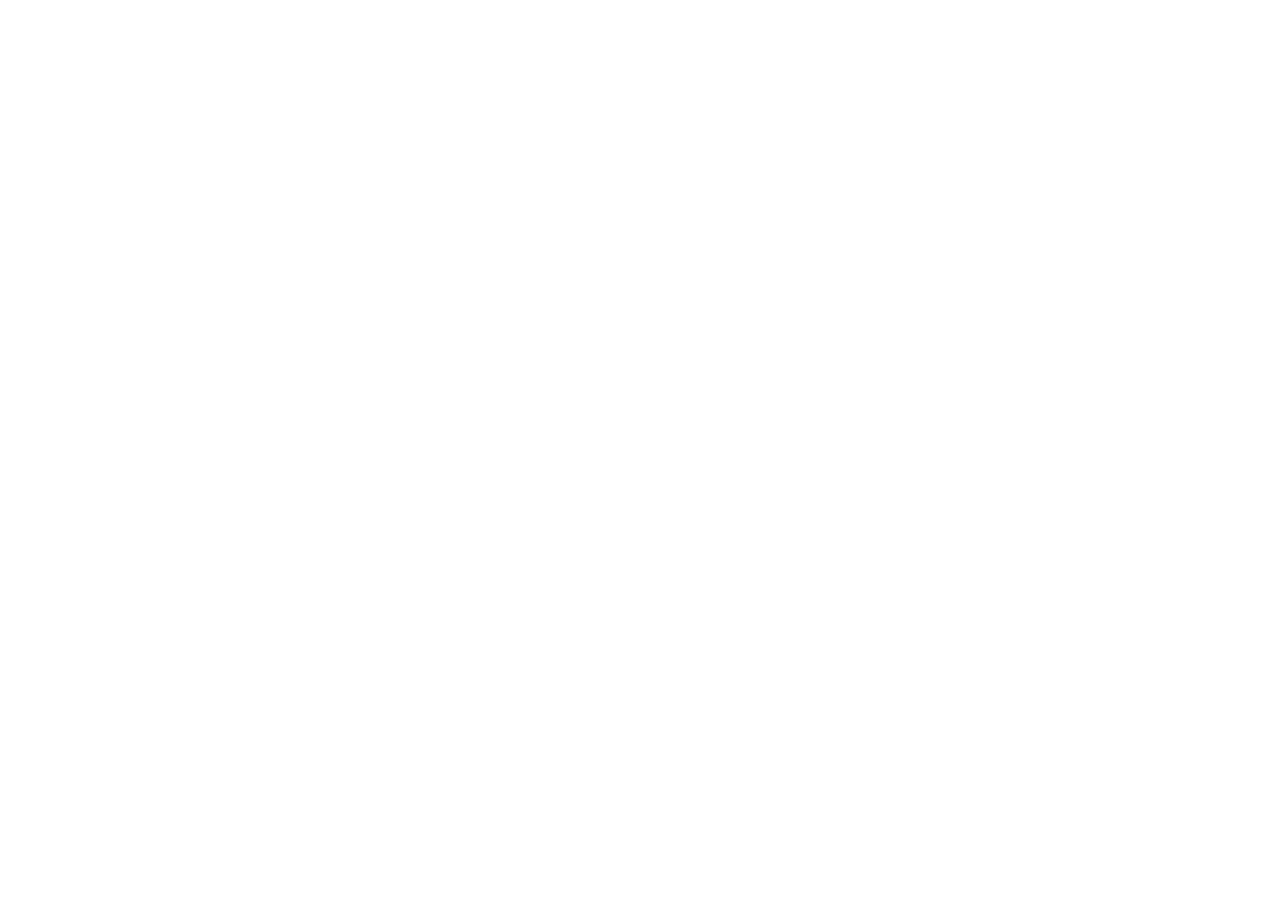
==== about.html @ 10e2db34 "linked css and js pages" ====
<!DOCTYPE html>
<html lang="en">
<head>
    <meta charset="UTF-8">
    <meta name="viewport" content="width=device-width, initial-scale=1.0">
    <meta http-equiv="X-UA-Compatible" content="ie=edge">
    <title>Document</title>
</head>
<body>
    
</body>
</html>
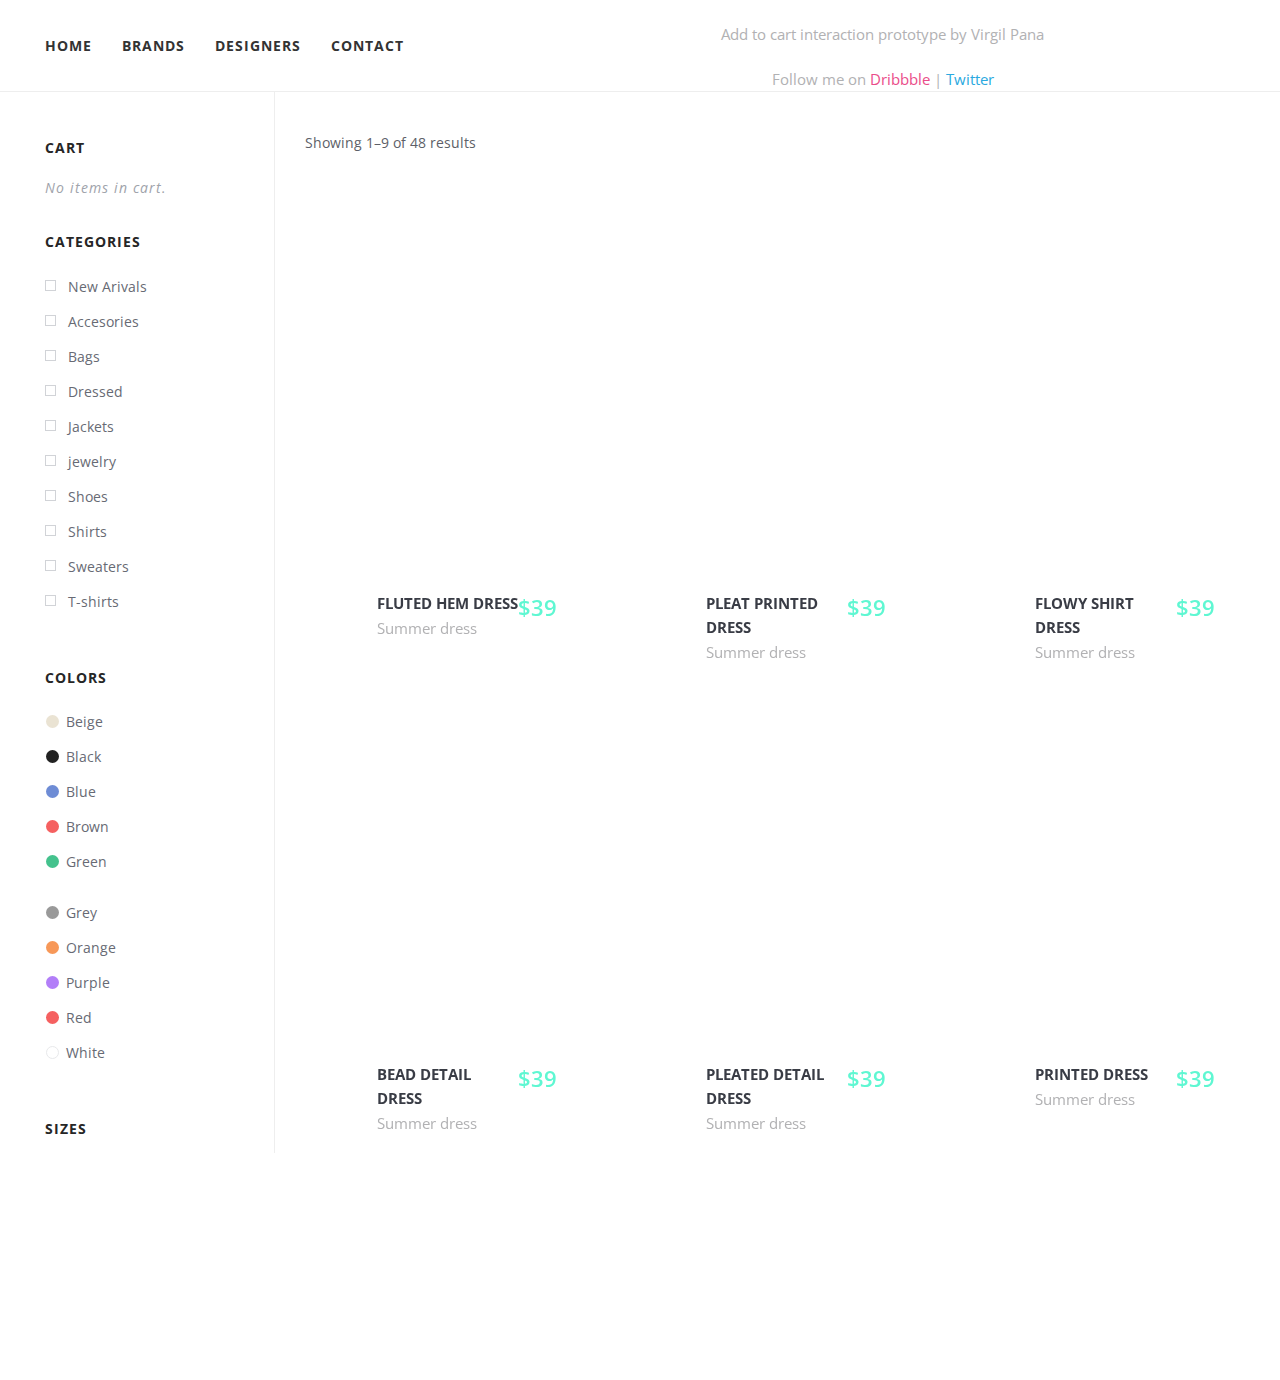
==== commit 7d200ae8: "peer review" ====
--- a/about.html
+++ b/about.html
@@ -4,9 +4,832 @@
     <meta charset="UTF-8">
     <meta name="viewport" content="width=device-width, initial-scale=1.0">
     <meta http-equiv="X-UA-Compatible" content="ie=edge">
+    
+    <link href="https://stackpath.bootstrapcdn.com/bootstrap/4.3.1/css/bootstrap.min.css" rel="stylesheet" integrity="sha384-ggOyR0iXCbMQv3Xipma34MD+dH/1fQ784/j6cY/iJTQUOhcWr7x9JvoRxT2MZw1T" crossorigin="anonymous">
+<link rel="stylesheet" href="https://cdnjs.cloudflare.com/ajax/libs/font-awesome/4.7.0/css/font-awesome.min.css">  
+   
+
     <title>Document</title>
 </head>
 <body>
-    
+        <link href='https://fonts.googleapis.com/css?family=Open+Sans:400,600,700' rel='stylesheet' type='text/css'>
+        <div id="wrapper">
+        <div class="cart-icon-top">
+        </div>
+        
+        <div class="cart-icon-bottom">
+        </div>
+        
+        <div id="checkout">
+            CHECKOUT
+        </div>
+        
+        <div id="info">
+            <p class="i1">Add to cart interaction prototype by Virgil Pana</p>
+        <p>    Follow me on <a href="https://dribbble.com/virgilpana" style="color:#ea4c89" target="_blank">Dribbble</a> | <a style="color:#2aa9e0" href="https://twitter.com/virgil_pana" target="_blank">Twitter</a></p>
+        </div>
+        
+        <div id="header">	
+            <ul>
+                <li><a href="">Home</a></li>
+                <li><a href="">BRANDS</a></li>
+                <li><a href="">DESIGNERS</a></li>
+                <li><a href="">CONTACT</a></li>                                              
+            </ul>		
+        </div>
+        
+        <div id="sidebar">
+            <h3>CART</h3>
+            <div id="cart">
+                <span class="empty">No items in cart.</span>       
+            </div>
+            
+            <h3>CATEGORIES</h3>
+            <div class="checklist categories">
+                <ul>
+                    <li><a href=""><span></span>New Arivals</a></li>
+                    <li><a href=""><span></span>Accesories</a></li>
+                    <li><a href=""><span></span>Bags</a></li>
+                    <li><a href=""><span></span>Dressed</a></li>
+                    <li><a href=""><span></span>Jackets</a></li>
+                    <li><a href=""><span></span>jewelry</a></li>
+                    <li><a href=""><span></span>Shoes</a></li>
+                    <li><a href=""><span></span>Shirts</a></li>
+                    <li><a href=""><span></span>Sweaters</a></li>
+                    <li><a href=""><span></span>T-shirts</a></li>
+                </ul>
+            </div>
+            
+            <h3>COLORS</h3>
+            <div class="checklist colors">
+                <ul>
+                    <li><a href=""><span></span>Beige</a></li>
+                    <li><a href=""><span style="background:#222"></span>Black</a></li>
+                    <li><a href=""><span style="background:#6e8cd5"></span>Blue</a></li>
+                    <li><a href=""><span style="background:#f56060"></span>Brown</a></li>
+                    <li><a href=""><span style="background:#44c28d"></span>Green</a></li>
+                </ul>
+                
+                <ul>
+                    <li><a href=""><span style="background:#999"></span>Grey</a></li>
+                    <li><a href=""><span style="background:#f79858"></span>Orange</a></li>
+                    <li><a href=""><span style="background:#b27ef8"></span>Purple</a></li>
+                    <li><a href=""><span style="background:#f56060"></span>Red</a></li>
+                    <li><a href=""><span style="background:#fff;border: 1px solid #e8e9eb;width:13px;height:13px;"></span>White</a></li>
+                </ul>        
+            </div>
+            
+            <h3>SIZES</h3>
+            <div class="checklist sizes">
+                <ul>
+                    <li><a href=""><span></span>XS</a></li>
+                    <li><a href=""><span></span>S</a></li>
+                    <li><a href=""><span></span>M</a></li>
+                </ul>
+                
+                <ul>
+                    <li><a href=""><span></span>L</a></li>
+                    <li><a href=""><span></span>XL</a></li>
+                    <li><a href=""><span></span>XXL</a></li>
+                </ul>        
+            </div>
+            
+             <h3>PRICE RANGE</h3>
+             <img src="https://s3-us-west-2.amazonaws.com/s.cdpn.io/245657/price-range.png" alt="" />
+        </div>
+        
+        <div id="grid-selector">
+               <div id="grid-menu">
+                      View:
+                   <ul>           	   
+                       <li class="largeGrid"><a href=""></a></li>
+                       <li class="smallGrid"><a class="active" href=""></a></li>
+                   </ul>
+               </div>
+               
+               Showing 1–9 of 48 results 
+        </div>
+        
+        <div id="grid">
+            <div class="product">
+                <div class="info-large">
+                    <h4>FLUTED HEM DRESS</h4>
+                    <div class="sku">
+                        PRODUCT SKU: <strong>89356</strong>
+                    </div>
+                     
+                    <div class="price-big">
+                        <span>$43</span> $39
+                    </div>
+                     
+                    <h3>COLORS</h3>
+                    <div class="colors-large">
+                        <ul>
+                            <li><a href="" style="background:#222"><span></span></a></li>
+                            <li><a href="" style="background:#6e8cd5"><span></span></a></li>
+                            <li><a href="" style="background:#f56060"><span></span></a></li>
+                            <li><a href="" style="background:#44c28d"><span></span></a></li>
+                        </ul> 
+                    </div>
+        
+                    <h3>SIZE</h3>
+                    <div class="sizes-large">
+                         <span>XS</span>
+                        <span>S</span>
+                        <span>M</span>
+                        <span>L</span>
+                        <span>XL</span>
+                        <span>XXL</span>
+                    </div>
+                    
+                    <button class="add-cart-large">Add To Cart</button>                          
+                                 
+                </div>
+                <div class="make3D">
+                    <div class="product-front">
+                        <div class="shadow"></div>
+                        <img src="https://s3-us-west-2.amazonaws.com/s.cdpn.io/245657/1.jpg" alt="" />
+                        <div class="image_overlay"></div>
+                        <div class="add_to_cart">Add to cart</div>
+                        <div class="view_gallery">View gallery</div>                
+                        <div class="stats">        	
+                            <div class="stats-container">
+                                <span class="product_price">$39</span>
+                                <span class="product_name">FLUTED HEM DRESS</span>    
+                                <p>Summer dress</p>                                            
+                                
+                                <div class="product-options">
+                                <strong>SIZES</strong>
+                                <span>XS, S, M, L, XL, XXL</span>
+                                <strong>COLORS</strong>
+                                <div class="colors">
+                                    <div class="c-blue"><span></span></div>
+                                    <div class="c-red"><span></span></div>
+                                    <div class="c-white"><span></span></div>
+                                    <div class="c-green"><span></span></div>
+                                </div>
+                            </div>                       
+                            </div>                         
+                        </div>
+                    </div>
+                    
+                    <div class="product-back">
+                        <div class="shadow"></div>
+                        <div class="carousel">
+                            <ul class="carousel-container">
+                                <li><img src="https://s3-us-west-2.amazonaws.com/s.cdpn.io/245657/1.jpg" alt="" /></li>
+                                <li><img src="https://s3-us-west-2.amazonaws.com/s.cdpn.io/245657/2.jpg" alt="" /></li>
+                                <li><img src="https://s3-us-west-2.amazonaws.com/s.cdpn.io/245657/3.jpg" alt="" /></li>
+                            </ul>
+                            <div class="arrows-perspective">
+                                <div class="carouselPrev">
+                                    <div class="y"></div>
+                                    <div class="x"></div>
+                                </div>
+                                <div class="carouselNext">
+                                    <div class="y"></div>
+                                    <div class="x"></div>
+                                </div>
+                            </div>
+                        </div>
+                        <div class="flip-back">
+                            <div class="cy"></div>
+                            <div class="cx"></div>
+                        </div>
+                    </div>	  
+                </div>	
+            </div>
+            
+            
+            <div class="product">
+            <div class="info-large">
+                    <h4>PLEAT PRINTED DRESS</h4>
+                    <div class="sku">
+                        PRODUCT SKU: <strong>89356</strong>
+                    </div>
+                     
+                    <div class="price-big">
+                        <span>$43</span> $39
+                    </div>
+                     
+                    <h3>COLORS</h3>
+                    <div class="colors-large">
+                        <ul>
+                            <li><a href="" style="background:#222"><span></span></a></li>
+                            <li><a href="" style="background:#6e8cd5"><span></span></a></li>
+                            <li><a href="" style="background:#f56060"><span></span></a></li>
+                            <li><a href="" style="background:#44c28d"><span></span></a></li>
+                        </ul> 
+                    </div>
+        
+                    <h3>SIZE</h3>
+                    <div class="sizes-large">
+                         <span>XS</span>
+                        <span>S</span>
+                        <span>M</span>
+                        <span>L</span>
+                        <span>XL</span>
+                        <span>XXL</span>
+                    </div>
+                    
+                    <button class="add-cart-large">Add To Cart</button>                          
+                                 
+                </div>
+                <div class="make3D">
+                    <div class="product-front">
+                        <div class="shadow"></div>
+                        <img src="https://s3-us-west-2.amazonaws.com/s.cdpn.io/245657/2.jpg" alt="" />
+                        <div class="image_overlay"></div>
+                        <div class="add_to_cart">Add to cart</div>
+                        <div class="view_gallery">View gallery</div>
+                        <div class="stats">        	
+                            <div class="stats-container">
+                                <span class="product_price">$39</span>
+                                <span class="product_name">PLEAT PRINTED DRESS</span>    
+                                <p>Summer dress</p>                                            
+                                
+                                <div class="product-options">
+                                <strong>SIZES</strong>
+                                <span>XS, S, M, L, XL, XXL</span>
+                                <strong>COLORS</strong>
+                                <div class="colors">
+                                    <div class="c-blue"><span></span></div>
+                                    <div class="c-red"><span></span></div>
+                                    <div class="c-white"><span></span></div>
+                                    <div class="c-green"><span></span></div>
+                                </div>
+                            </div>                       
+                            </div>                         
+                        </div>
+                    </div>
+                    
+                    <div class="product-back">
+                        <div class="shadow"></div>
+                        <div class="carousel">
+                            <ul class="carousel-container">
+                                <li><img src="https://s3-us-west-2.amazonaws.com/s.cdpn.io/245657/2.jpg" alt="" /></li>
+                                <li><img src="https://s3-us-west-2.amazonaws.com/s.cdpn.io/245657/3.jpg" alt="" /></li>
+                                <li><img src="https://s3-us-west-2.amazonaws.com/s.cdpn.io/245657/4.jpg" alt="" /></li>
+                            </ul>
+                            <div class="arrows-perspective">
+                                <div class="carouselPrev">
+                                    <div class="y"></div>
+                                    <div class="x"></div>
+                                </div>
+                                <div class="carouselNext">
+                                    <div class="y"></div>
+                                    <div class="x"></div>
+                                </div>
+                            </div>
+                        </div>
+                        <div class="flip-back">
+                            <div class="cy"></div>
+                            <div class="cx"></div>
+                        </div>
+                    </div>	  
+                </div>	
+            </div>
+            
+            <div class="product">
+            <div class="info-large">
+                    <h4>FLOWY SHIRT DRESS</h4>
+                    <div class="sku">
+                        PRODUCT SKU: <strong>89356</strong>
+                    </div>
+                     
+                    <div class="price-big">
+                        <span>$43</span> $39
+                    </div>
+                     
+                    <h3>COLORS</h3>
+                    <div class="colors-large">
+                        <ul>
+                            <li><a href="" style="background:#222"><span></span></a></li>
+                            <li><a href="" style="background:#6e8cd5"><span></span></a></li>
+                            <li><a href="" style="background:#f56060"><span></span></a></li>
+                            <li><a href="" style="background:#44c28d"><span></span></a></li>
+                        </ul> 
+                    </div>
+        
+                    <h3>SIZE</h3>
+                    <div class="sizes-large">
+                         <span>XS</span>
+                        <span>S</span>
+                        <span>M</span>
+                        <span>L</span>
+                        <span>XL</span>
+                        <span>XXL</span>
+                    </div>
+                    
+                    <button class="add-cart-large">Add To Cart</button>                          
+                                 
+                </div>
+                <div class="make3D">        
+                    <div class="product-front">
+                        <div class="shadow"></div>
+                        <img src="https://s3-us-west-2.amazonaws.com/s.cdpn.io/245657/3.jpg" alt="" />
+                        <div class="image_overlay"></div>
+                        <div class="add_to_cart">Add to cart</div>
+                        <div class="view_gallery">View gallery</div>
+                        <div class="stats">        	
+                            <div class="stats-container">
+                                <span class="product_price">$39</span>
+                                <span class="product_name">FLOWY SHIRT DRESS</span>    
+                                <p>Summer dress</p>                                            
+                                
+                                <div class="product-options">
+                                <strong>SIZES</strong>
+                                <span>XS, S, M, L, XL, XXL</span>
+                                <strong>COLORS</strong>
+                                <div class="colors">
+                                    <div class="c-blue"><span></span></div>
+                                    <div class="c-red"><span></span></div>
+                                    <div class="c-white"><span></span></div>
+                                    <div class="c-green"><span></span></div>
+                                </div>
+                            </div>                       
+                            </div>                         
+                        </div>
+                    </div>
+                    
+                    <div class="product-back">
+                        <div class="shadow"></div>
+                        <div class="carousel">
+                            <ul class="carousel-container">
+                                <li><img src="https://s3-us-west-2.amazonaws.com/s.cdpn.io/245657/3.jpg" alt="" /></li>
+                                <li><img src="https://s3-us-west-2.amazonaws.com/s.cdpn.io/245657/4.jpg" alt="" /></li>
+                                <li><img src="https://s3-us-west-2.amazonaws.com/s.cdpn.io/245657/1.jpg" alt="" /></li>
+                            </ul>
+                            <div class="arrows-perspective">
+                                <div class="carouselPrev">
+                                    <div class="y"></div>
+                                    <div class="x"></div>
+                                </div>
+                                <div class="carouselNext">
+                                    <div class="y"></div>
+                                    <div class="x"></div>
+                                </div>
+                            </div>
+                        </div>
+                        <div class="flip-back">
+                            <div class="cy"></div>
+                            <div class="cx"></div>
+                        </div>
+                    </div>	  
+                </div>	
+            </div>
+            
+            
+            <div class="product">
+            <div class="info-large">
+                    <h4>DOUBLE LAYER DRESS</h4>
+                    <div class="sku">
+                        PRODUCT SKU: <strong>89356</strong>
+                    </div>
+                     
+                    <div class="price-big">
+                        <span>$43</span> $39
+                    </div>
+                     
+                    <h3>COLORS</h3>
+                    <div class="colors-large">
+                        <ul>
+                            <li><a href="" style="background:#222"><span></span></a></li>
+                            <li><a href="" style="background:#6e8cd5"><span></span></a></li>
+                            <li><a href="" style="background:#f56060"><span></span></a></li>
+                            <li><a href="" style="background:#44c28d"><span></span></a></li>
+                        </ul> 
+                    </div>
+        
+                    <h3>SIZE</h3>
+                    <div class="sizes-large">
+                         <span>XS</span>
+                        <span>S</span>
+                        <span>M</span>
+                        <span>L</span>
+                        <span>XL</span>
+                        <span>XXL</span>
+                    </div>
+                    
+                    <button class="add-cart-large">Add To Cart</button>                          
+                                 
+                </div>
+                <div class="make3D">
+                    <div class="product-front">
+                        <div class="shadow"></div>
+                        <img src="https://s3-us-west-2.amazonaws.com/s.cdpn.io/245657/4.jpg" alt="" />
+                        <div class="image_overlay"></div>
+                        <div class="add_to_cart">Add to cart</div>
+                        <div class="view_gallery">View gallery</div>
+                        <div class="stats">        	
+                            <div class="stats-container">
+                                <span class="product_price">$39</span>
+                                <span class="product_name">DOUBLE LAYER DRESS</span>    
+                                <p>Summer dress</p>                                            
+                                
+                                <div class="product-options">
+                                <strong>SIZES</strong>
+                                <span>XS, S, M, L, XL, XXL</span>
+                                <strong>COLORS</strong>
+                                <div class="colors">
+                                    <div class="c-blue"><span></span></div>
+                                    <div class="c-red"><span></span></div>
+                                    <div class="c-white"><span></span></div>
+                                    <div class="c-green"><span></span></div>
+                                </div>
+                            </div>                       
+                            </div>                         
+                        </div>
+                    </div>
+                    
+                    <div class="product-back">
+                        <div class="shadow"></div>
+                        <div class="carousel">
+                            <ul class="carousel-container">
+                                <li><img src="https://s3-us-west-2.amazonaws.com/s.cdpn.io/245657/4.jpg" alt="" /></li>
+                                <li><img src="https://s3-us-west-2.amazonaws.com/s.cdpn.io/245657/6.jpg" alt="" /></li>
+                                <li><img src="https://s3-us-west-2.amazonaws.com/s.cdpn.io/245657/7.jpg" alt="" /></li>
+                            </ul>
+                            <div class="arrows-perspective">
+                                <div class="carouselPrev">
+                                    <div class="y"></div>
+                                    <div class="x"></div>
+                                </div>
+                                <div class="carouselNext">
+                                    <div class="y"></div>
+                                    <div class="x"></div>
+                                </div>
+                            </div>
+                        </div>
+                        <div class="flip-back">
+                            <div class="cy"></div>
+                            <div class="cx"></div>
+                        </div>
+                    </div>	  
+                </div>	
+            </div>
+            
+            <div class="product">
+            <div class="info-large">
+                    <h4>BEAD DETAIL DRESS</h4>
+                    <div class="sku">
+                        PRODUCT SKU: <strong>89356</strong>
+                    </div>
+                     
+                    <div class="price-big">
+                        <span>$43</span> $39
+                    </div>
+                     
+                    <h3>COLORS</h3>
+                    <div class="colors-large">
+                        <ul>
+                            <li><a href="" style="background:#222"><span></span></a></li>
+                            <li><a href="" style="background:#6e8cd5"><span></span></a></li>
+                            <li><a href="" style="background:#f56060"><span></span></a></li>
+                            <li><a href="" style="background:#44c28d"><span></span></a></li>
+                        </ul> 
+                    </div>
+        
+                    <h3>SIZE</h3>
+                    <div class="sizes-large">
+                         <span>XS</span>
+                        <span>S</span>
+                        <span>M</span>
+                        <span>L</span>
+                        <span>XL</span>
+                        <span>XXL</span>
+                    </div>
+                    
+                    <button class="add-cart-large">Add To Cart</button>                          
+                                 
+                </div>
+                <div class="make3D">
+                    <div class="product-front">
+                        <div class="shadow"></div>
+                        <img src="https://s3-us-west-2.amazonaws.com/s.cdpn.io/245657/5.jpg" alt="" />
+                        <div class="image_overlay"></div>
+                        <div class="add_to_cart">Add to cart</div>
+                        <div class="view_gallery">View gallery</div>
+                        <div class="stats">        	
+                            <div class="stats-container">
+                                <span class="product_price">$39</span>
+                                <span class="product_name">BEAD DETAIL DRESS</span>    
+                                <p>Summer dress</p>                                            
+                                
+                                <div class="product-options">
+                                <strong>SIZES</strong>
+                                <span>XS, S, M, L, XL, XXL</span>
+                                <strong>COLORS</strong>
+                                <div class="colors">
+                                    <div class="c-blue"><span></span></div>
+                                    <div class="c-red"><span></span></div>
+                                    <div class="c-white"><span></span></div>
+                                    <div class="c-green"><span></span></div>
+                                </div>
+                            </div>                       
+                            </div>                         
+                        </div>
+                    </div>
+                    
+                    <div class="product-back">
+                        <div class="shadow"></div>
+                        <div class="carousel">
+                            <ul class="carousel-container">
+                                <li><img src="https://s3-us-west-2.amazonaws.com/s.cdpn.io/245657/5.jpg" alt="" /></li>
+                                <li><img src="https://s3-us-west-2.amazonaws.com/s.cdpn.io/245657/7.jpg" alt="" /></li>
+                            </ul>
+                            <div class="arrows-perspective">
+                                <div class="carouselPrev">
+                                    <div class="y"></div>
+                                    <div class="x"></div>
+                                </div>
+                                <div class="carouselNext">
+                                    <div class="y"></div>
+                                    <div class="x"></div>
+                                </div>
+                            </div>
+                        </div>
+                        <div class="flip-back">
+                            <div class="cy"></div>
+                            <div class="cx"></div>
+                        </div>
+                    </div>	  
+                </div>	
+            </div>
+            
+            
+            <div class="product">
+            <div class="info-large">
+                    <h4>PLEATED DETAIL DRESS</h4>
+                    <div class="sku">
+                        PRODUCT SKU: <strong>89356</strong>
+                    </div>
+                     
+                    <div class="price-big">
+                        <span>$43</span> $39
+                    </div>
+                     
+                    <h3>COLORS</h3>
+                    <div class="colors-large">
+                        <ul>
+                            <li><a href="" style="background:#222"><span></span></a></li>
+                            <li><a href="" style="background:#6e8cd5"><span></span></a></li>
+                            <li><a href="" style="background:#9b887b"><span></span></a></li>
+                            <li><a href="" style="background:#44c28d"><span></span></a></li>
+                        </ul> 
+                    </div>
+        
+                    <h3>SIZE</h3>
+                    <div class="sizes-large">
+                         <span>XS</span>
+                        <span>S</span>
+                        <span>M</span>
+                        <span>L</span>
+                        <span>XL</span>
+                        <span>XXL</span>
+                    </div>
+                    
+                    <button class="add-cart-large">Add To Cart</button>                          
+                                 
+                </div>
+                <div class="make3D">
+                    <div class="product-front">
+                        <div class="shadow"></div>
+                        <img src="https://s3-us-west-2.amazonaws.com/s.cdpn.io/245657/6.jpg" alt="" />
+                        <div class="image_overlay"></div>
+                        <div class="add_to_cart">Add to cart</div>
+                        <div class="view_gallery">View gallery</div>
+                        <div class="stats">        	
+                            <div class="stats-container">
+                                <span class="product_price">$39</span>
+                                <span class="product_name">PLEATED DETAIL DRESS</span>    
+                                <p>Summer dress</p>                                            
+                                
+                                <div class="product-options">
+                                <strong>SIZES</strong>
+                                <span>XS, S, M, L, XL, XXL</span>
+                                <strong>COLORS</strong>
+                                <div class="colors">
+                                    <div class="c-blue"><span></span></div>
+                                    <div class="c-red"><span></span></div>
+                                    <div class="c-white"><span></span></div>
+                                    <div class="c-green"><span></span></div>
+                                </div>
+                            </div>                       
+                            </div>                         
+                        </div>
+                    </div>
+                    
+                    <div class="product-back">
+                        <div class="shadow"></div>
+                        <div class="carousel">
+                            <ul class="carousel-container">
+                                <li><img src="https://s3-us-west-2.amazonaws.com/s.cdpn.io/245657/6.jpg" alt="" /></li>
+                                <li><img src="https://s3-us-west-2.amazonaws.com/s.cdpn.io/245657/7.jpg" alt="" /></li>
+                            </ul>
+                            <div class="arrows-perspective">
+                                <div class="carouselPrev">
+                                    <div class="y"></div>
+                                    <div class="x"></div>
+                                </div>
+                                <div class="carouselNext">
+                                    <div class="y"></div>
+                                    <div class="x"></div>
+                                </div>
+                            </div>
+                        </div>
+                        <div class="flip-back">
+                            <div class="cy"></div>
+                            <div class="cx"></div>
+                        </div>
+                    </div>	  
+                </div>	
+            </div>
+            
+            <div class="product">
+            <div class="info-large">
+                    <h4>PRINTED DRESS</h4>
+                    <div class="sku">
+                        PRODUCT SKU: <strong>89356</strong>
+                    </div>
+                     
+                    <div class="price-big">
+                        <span>$43</span> $39
+                    </div>
+                     
+                    <h3>COLORS</h3>
+                    <div class="colors-large">
+                        <ul>
+                            <li><a href="" style="background:#222"><span></span></a></li>
+                            <li><a href="" style="background:#6e8cd5"><span></span></a></li>
+                            <li><a href="" style="background:#9b887b"><span></span></a></li>
+                            <li><a href="" style="background:#44c28d"><span></span></a></li>
+                        </ul> 
+                    </div>
+        
+                    <h3>SIZE</h3>
+                    <div class="sizes-large">
+                         <span>XS</span>
+                        <span>S</span>
+                        <span>M</span>
+                        <span>L</span>
+                        <span>XL</span>
+                        <span>XXL</span>
+                    </div>
+                    
+                    <button class="add-cart-large">Add To Cart</button>                          
+                                 
+                </div>
+                <div class="make3D">
+                    <div class="product-front">
+                        <div class="shadow"></div>
+                        <img src="https://s3-us-west-2.amazonaws.com/s.cdpn.io/245657/7.jpg" alt="" />
+                        <div class="image_overlay"></div>
+                        <div class="add_to_cart">Add to cart</div>
+                        <div class="view_gallery">View gallery</div>
+                        <div class="stats">        	
+                            <div class="stats-container">
+                                <span class="product_price">$39</span>
+                                <span class="product_name">PRINTED DRESS</span>    
+                                <p>Summer dress</p>                                            
+                                
+                                <div class="product-options">
+                                <strong>SIZES</strong>
+                                <span>XS, S, M, L, XL, XXL</span>
+                                <strong>COLORS</strong>
+                                <div class="colors">
+                                    <div class="c-blue"><span></span></div>
+                                    <div class="c-red"><span></span></div>
+                                    <div class="c-white"><span></span></div>
+                                    <div class="c-green"><span></span></div>
+                                </div>
+                            </div>                       
+                            </div>                         
+                        </div>
+                    </div>
+                    
+                    <div class="product-back">
+                        <div class="shadow"></div>
+                        <div class="carousel">
+                            <ul class="carousel-container">
+                                <li><img src="https://s3-us-west-2.amazonaws.com/s.cdpn.io/245657/7.jpg" alt="" /></li>
+                                <li><img src="https://s3-us-west-2.amazonaws.com/s.cdpn.io/245657/5.jpg" alt="" /></li>
+                                <li><img src="https://s3-us-west-2.amazonaws.com/s.cdpn.io/245657/4.jpg" alt="" /></li>
+                            </ul>
+                            <div class="arrows-perspective">
+                                <div class="carouselPrev">
+                                    <div class="y"></div>
+                                    <div class="x"></div>
+                                </div>
+                                <div class="carouselNext">
+                                    <div class="y"></div>
+                                    <div class="x"></div>
+                                </div>
+                            </div>
+                        </div>
+                        <div class="flip-back">
+                            <div class="cy"></div>
+                            <div class="cx"></div>
+                        </div>
+                    </div>	  
+                </div>	
+            </div>
+            
+            <div class="product">
+            <div class="info-large">
+                    <h4>PRINTED DRESS</h4>
+                    <div class="sku">
+                        PRODUCT SKU: <strong>89356</strong>
+                    </div>
+                     
+                    <div class="price-big">
+                        <span>$43</span> $39
+                    </div>
+                     
+                    <h3>COLORS</h3>
+                    <div class="colors-large">
+                        <ul>
+                            <li><a href="" style="background:#222"><span></span></a></li>
+                            <li><a href="" style="background:#6e8cd5"><span></span></a></li>
+                            <li><a href="" style="background:#9b887b"><span></span></a></li>
+                            <li><a href="" style="background:#44c28d"><span></span></a></li>
+                        </ul> 
+                    </div>
+        
+                    <h3>SIZE</h3>
+                    <div class="sizes-large">
+                         <span>XS</span>
+                        <span>S</span>
+                        <span>M</span>
+                        <span>L</span>
+                        <span>XL</span>
+                        <span>XXL</span>
+                    </div>
+                    
+                    <button class="add-cart-large">Add To Cart</button>                          
+                                 
+                </div>
+                <div class="make3D">
+                    <div class="product-front">
+                        <div class="shadow"></div>
+                        <img src="https://s3-us-west-2.amazonaws.com/s.cdpn.io/245657/8.jpg" alt="" />
+                        <div class="image_overlay"></div>
+                        <div class="add_to_cart">Add to cart</div>
+                        <div class="view_gallery">View gallery</div>
+                        <div class="stats">        	
+                            <div class="stats-container">
+                                <span class="product_price">$39</span>
+                                <span class="product_name">PRINTED DRESS</span>    
+                                <p>Summer dress</p>                                            
+                                
+                                <div class="product-options">
+                                <strong>SIZES</strong>
+                                <span>XS, S, M, L, XL, XXL</span>
+                                <strong>COLORS</strong>
+                                <div class="colors">
+                                    <div class="c-blue"><span></span></div>
+                                    <div class="c-red"><span></span></div>
+                                    <div class="c-white"><span></span></div>
+                                    <div class="c-green"><span></span></div>
+                                </div>
+                            </div>                       
+                            </div>                         
+                        </div>
+                    </div>
+                    
+                    <div class="product-back">
+                        <div class="shadow"></div>
+                        <div class="carousel">
+                            <ul class="carousel-container">
+                                <li><img src="https://s3-us-west-2.amazonaws.com/s.cdpn.io/245657/8.jpg" alt="" /></li>
+                                <li><img src="https://s3-us-west-2.amazonaws.com/s.cdpn.io/245657/7.jpg" alt="" /></li>
+                            </ul>
+                            <div class="arrows-perspective">
+                                <div class="carouselPrev">
+                                    <div class="y"></div>
+                                    <div class="x"></div>
+                                </div>
+                                <div class="carouselNext">
+                                    <div class="y"></div>
+                                    <div class="x"></div>
+                                </div>
+                            </div>
+                        </div>
+                        <div class="flip-back">
+                            <div class="cy"></div>
+                            <div class="cx"></div>
+                        </div>
+                    </div>	  
+                </div>	
+            </div>    
+        </div>
+        </div>
+        <script src="https://ajax.googleapis.com/ajax/libs/jquery/1.11.2/jquery.min.js"></script>
+        <script src="menu.js"></script>
+        
+         
+   <link href="css/practice.css" type="text/css" rel="stylesheet">
+    <script src="js/mainjs.js"></script> 
 </body>
-</html>+</html>
+<span class="glyphicon glyphicon-shopping-cart my-cart-icon"><span class="badge badge-notify my-cart-badge"></span></span>
--- a/css/practice.css
+++ b/css/practice.css
@@ -0,0 +1,978 @@
+/*	Reset & General
+---------------------------------------------------------------------- */
+* { margin: 0px; padding: 0px; }
+body {
+	font-family: "Open Sans", sans-serif; 
+	overflow:hidden;	
+}
+#wrapper{
+	overflow: hidden;
+	height: 1153px;
+	width: 1643px;
+	background:#fff;
+}
+#header{
+	height:92px; 
+	background:#fff url("https://s3-us-west-2.amazonaws.com/s.cdpn.io/245657/header-icons.png") 1448px -2px no-repeat;
+	border-bottom:1px solid #eee;
+}
+#header ul{padding:33px 0 0 45px;}
+#header li{
+	list-style:none;
+	float:left;
+	margin-right:30px;	
+}
+#header li a{
+	font-weight:700;
+	color:#333;
+	font-size:14px;	
+	text-decoration:none;
+	text-transform:uppercase;
+	letter-spacing:1px;
+}
+#headerli a:hover{
+	color:#000;
+	cursor:pointer;
+}
+#grid-selector{
+	height: 10px;
+	width: 1291px;
+	padding: 40px 0 40px 30px;
+	float: left;
+	color: #5d5f68;
+	font-size: 14px;
+}
+#grid-menu{
+	float:right;
+	width:105px;
+}
+#grid-menu ul{
+  width: 65px;
+  float: right;
+  position: relative;
+  top: -1px;}
+#grid-menu li{	 
+	 float:right;
+	 width:25px;
+	 height:25px;
+	 list-style:none;
+}
+#grid-menu li a{	 
+  	 display:block;
+	 width:25px;	
+	 height:25px;
+	 background: url("https://s3-us-west-2.amazonaws.com/s.cdpn.io/245657/grid-menu.png") 0 0  no-repeat;
+}
+#grid-menu li.smallGrid{margin-right:7px;}
+#grid-menu li.smallGrid a{background-position:0 -33px;}
+#grid-menu li.largeGrid a{background-position:-37px 0;}
+
+#grid-menu li.smallGrid a.active{background-position:0 0;}
+#grid-menu li.largeGrid a.active{background-position:-37px -33px;}
+ 
+
+#grid{	
+	width: 1335px;
+	position: absolute;
+	left: 340px;
+	height: 1200px;
+	top: 180px;
+}
+#sidebar{
+	float:left;
+	background:#fff;
+	width:275px;	
+	padding:13px 0 0 45px;
+	height:1400px;
+	border-right:1px solid #eee;
+}
+#sidebar h3{
+	color:#262626;
+	text-transform:uppercase;
+	font-size:14px;
+	font-weight:700;
+	padding:35px 0 10px 0;
+	letter-spacing:1px;
+	clear:both;
+}
+#cart{padding:0px;}
+#cart .empty{
+	font-style:italic;
+	color:#a0a3ab;
+	font-size:14px;
+	letter-spacing:1px;	
+}
+#sidebar .checklist{
+	padding:0;
+}
+
+.checklist ul li{	
+	font-size:14px;
+	font-weight:400;
+	list-style:none;
+	padding: 7px 0 7px 23px;
+}
+.checklist li span{
+	float:left;
+	width:11px;
+	height:11px;
+	margin-left:-23px;
+	margin-top:4px;
+	border: 1px solid #d1d3d7;
+	position:relative;	
+}
+.sizes li span, .categories .sizes li{
+	-webkit-transition: all 300ms ease-out;
+	   -moz-transition: all 300ms ease-out;
+	    -ms-transition: all 300ms ease-out;
+	     -o-transition: all 300ms ease-out;
+	        transition: all 300ms ease-out;
+}
+.checklist li a{
+	color:#676a74;
+	text-decoration:none;	
+	-webkit-transition: all 300ms ease-out;
+	   -moz-transition: all 300ms ease-out;
+	    -ms-transition: all 300ms ease-out;
+	     -o-transition: all 300ms ease-out;
+	        transition: all 300ms ease-out;
+}
+.checklist li a:hover{	
+	color:#222;
+	-webkit-transition: all 300ms ease-out;
+	   -moz-transition: all 300ms ease-out;
+	    -ms-transition: all 300ms ease-out;
+	     -o-transition: all 300ms ease-out;
+	        transition: all 300ms ease-out;
+}
+.checklist a:hover span{ 	
+	border-color:#a6aab3;	
+}
+.sizes a:hover span, .categories a:hover span{	
+	border-color:#a6aab3;
+	-webkit-transition: all 300ms ease-out;
+	   -moz-transition: all 300ms ease-out;
+	    -ms-transition: all 300ms ease-out;
+	     -o-transition: all 300ms ease-out;
+	        transition: all 300ms ease-out;
+}
+.checklist a span span{border:none;margin:0;float:none; position:absolute;top:0;left:0;}
+.checklist a .x{
+	display:block;
+	width:0;	 
+	height:2px;
+	background:#5ff7d2;
+	top:6px;
+	left:2px;	
+	-ms-transform: rotate(45deg); 
+   	-webkit-transform: rotate(45deg); 
+    transform: rotate(45deg);	
+	-webkit-transition: all 50ms ease-out;
+}
+.checklist a .x.animate{
+	width:4px;
+	-webkit-transition: all 100ms ease-in;
+	   -moz-transition: all 100ms ease-in;
+	    -ms-transition: all 100ms ease-in;
+	     -o-transition: all 100ms ease-in;
+	        transition: all 100ms ease-in;
+}
+.checklist a .y{
+	display:block;
+	width:0px; 
+	height:2px;
+	background:#5ff7d2;
+	top:4px;
+	left:3px;	
+	-ms-transform: rotate(13deg); 
+   	-webkit-transform: rotate(135deg); 
+    transform: rotate(135deg);	
+	-webkit-transition: all 50ms ease-out;
+}
+.checklist a .y.animate{
+	width:8px;
+	-webkit-transition: all 100ms ease-out;
+	   -moz-transition: all 100ms ease-out;
+	    -ms-transition: all 100ms ease-out;
+	     -o-transition: all 100ms ease-out;
+	        transition: all 100ms ease-out;
+}
+.checklist .checked span{
+	border-color:#8d939f;
+}
+.colors ul, .sizes ul{
+	float:left; width:130px;	
+}
+.colors ul li{padding-left:21px;}
+.colors a span{
+	border:none;
+	position:relative;
+	border-radius:100%;
+	background-color:#eae3d3;
+	width:13px;
+	height:13px;
+	margin-left:-20px;
+}
+.colors a:hover span{
+	width:15px;
+	height:15px;
+	margin-top:3px;
+	margin-left:-21px;
+}
+#sidebar img{margin-top:6px;}
+
+.product{
+    position: relative;
+    perspective: 800px;
+    width:306px;
+    height:471px;
+    transform-style: preserve-3d;
+    transition: transform 5s;
+	float:left; 
+	margin-right: 23px;
+	-webkit-transition: width 500ms ease-in-out;
+	   -moz-transition: width 500ms ease-in-out;
+		-ms-transition: width 500ms ease-in-out;
+		 -o-transition: width 500ms ease-in-out;
+ 		    transition: width 500ms ease-in-out;
+}
+.product-front img{width:100%;}
+.product-front, .product-back{
+	width:315px;
+	height:480px;
+	background:#fff;
+	position:absolute;
+	left:-5px;
+	top:-5px;
+	-webkit-transition: all 100ms ease-out; 
+       -moz-transition: all 100ms ease-out; 
+         -o-transition: all 100ms ease-out; 
+            transition: all 100ms ease-out; 
+}
+.product-back{
+	display:none;
+	transform: rotateY( 180deg );
+}
+.make3D.animate .product-back,
+.make3D.animate .product-front,
+div.large .product-back{
+	top:0px;
+	left:0px;
+	-webkit-transition: all 100ms ease-out; 
+       -moz-transition: all 100ms ease-out; 
+         -o-transition: all 100ms ease-out; 
+            transition: all 100ms ease-out; 
+}
+.make3D{
+	width:305px;
+	height:470px;
+	position:absolute;    
+	top:10px;
+	left:10px;	
+	overflow:hidden;
+    transform-style: preserve-3d;
+	-webkit-transition:  100ms ease-out; 
+       -moz-transition:  100ms ease-out; 
+         -o-transition:  100ms ease-out; 
+            transition:  100ms ease-out;
+}
+div.make3D.flip-10{
+	 -webkit-transform: rotateY( -10deg );
+         -moz-transform: rotateY( -10deg );
+           -o-transform: rotateY( -10deg );
+              transform: rotateY( -10deg );
+			   transition:  50ms ease-out; 			
+}
+div.make3D.flip90{
+	 -webkit-transform: rotateY( 90deg );
+         -moz-transform: rotateY( 90deg );
+           -o-transform: rotateY( 90deg );
+              transform: rotateY( 90deg );
+			   transition:  100ms ease-in; 			
+}
+div.make3D.flip190{
+	 -webkit-transform: rotateY( 190deg );
+         -moz-transform: rotateY( 190deg );
+           -o-transform: rotateY( 190deg );
+              transform: rotateY( 190deg );
+			   transition:  100ms ease-out; 			
+}
+div.make3D.flip180{
+	 -webkit-transform: rotateY( 180deg );
+         -moz-transform: rotateY( 180deg );
+           -o-transform: rotateY( 180deg );
+              transform: rotateY( 180deg );
+			   transition:  150ms ease-out; 			
+}
+.make3D.animate{
+	top:5px;
+	left:5px;
+	width:315px;
+	height:480px;
+	box-shadow:0px 5px 31px -1px rgba(0, 0, 0, 0.15);
+	-webkit-transition:  100ms ease-out; 
+       -moz-transition:  100ms ease-out; 
+         -o-transition:  100ms ease-out; 
+            transition:  100ms ease-out; 
+}
+div.large .make3D{
+	top:0;
+	left:0;
+	width:315px;
+	height:480px;
+	-webkit-transition:  300ms ease-out; 
+       -moz-transition:  300ms ease-out; 
+         -o-transition:  300ms ease-out; 
+            transition:  300ms ease-out; 
+}
+.large div.make3D{box-shadow:0px 5px 31px -1px rgba(0, 0, 0, 0);}
+.large div.flip-back{display:none;}
+.stats-container{
+	background:#fff;	
+	position:absolute;
+	top:382px;
+	left:0;
+	width: 252px;
+	height: 300px;
+	padding: 24px 40px 35px 32px;
+	-webkit-transition: all 200ms ease-out; 
+       -moz-transition: all 200ms ease-out; 
+         -o-transition: all 200ms ease-out; 
+            transition: all 200ms ease-out;
+}
+.make3D.animate .stats-container{
+	top:265px;
+	-webkit-transition: all 200ms ease-out; 
+       -moz-transition: all 200ms ease-out; 
+         -o-transition: all 200ms ease-out; 
+            transition: all 200ms ease-out; 
+}
+.stats-container .product_name{
+	font-size: 15px;
+    color: #393c45;
+    font-weight: 700;
+}
+.stats-container p{
+	font-size:15px;
+	color:#b1b1b3;	
+	padding:2px 0 20px 0;
+}
+.stats-container .product_price{
+	float:right;
+	color:#5ff7d2;
+	font-size:22px;
+	font-weight:600;
+}
+.image_overlay{
+	position:absolute;
+	top:0;
+	left:0; 
+	width:100%;
+	height:100%;
+	background:#5ff7d2;
+	opacity:0;	
+}
+.make3D.animate .image_overlay{
+	opacity:0.7;	
+	-webkit-transition: all 200ms ease-out; 
+       -moz-transition: all 200ms ease-out; 
+         -o-transition: all 200ms ease-out; 
+            transition: all 200ms ease-out; 
+}
+.product-options{
+	padding:0;
+}
+.product-options strong{
+	font-weight:700;
+	color:#393c45;
+	font-size:14px;
+}
+.product-options span{	
+	color:#969699;
+	font-size:14px;
+	display:block;
+	margin-bottom:8px;
+}
+.add_to_cart{	
+	position:absolute;
+	top:80px;
+	left:50%;
+	width:152px;
+	font-size:15px;
+	margin-left:-78px;
+	border:2px solid #fff;
+	color:#fff;	
+	text-align:center;
+	text-transform:uppercase;
+	font-weight:700;
+	padding:10px 0;	
+	opacity:0;
+	-webkit-transition: all 200ms ease-out; 
+       -moz-transition: all 200ms ease-out; 
+         -o-transition: all 200ms ease-out; 
+            transition: all 200ms ease-out; 
+}
+.add_to_cart:hover{	
+	background:#fff;
+	color:#5ff7d2;
+	cursor:pointer;
+
+}
+.make3D.animate .add_to_cart{
+	opacity:1;	
+	-webkit-transition: all 200ms ease-out; 
+       -moz-transition: all 200ms ease-out; 
+         -o-transition: all 200ms ease-out; 
+            transition: all 200ms ease-out; 		
+}
+.view_gallery{	
+	position:absolute;
+	top:144px;
+	left:50%;
+	width:152px;
+	font-size:15px;
+	margin-left:-78px;
+	border:2px solid #fff;
+	color:#fff;	
+	text-align:center;
+	text-transform:uppercase;
+	font-weight:700;
+	padding:10px 0;	
+	opacity:0;
+	-webkit-transition: all 200ms ease-out; 
+       -moz-transition: all 200ms ease-out; 
+         -o-transition: all 200ms ease-out; 
+            transition: all 200ms ease-out; 
+}
+.view_gallery:hover{	
+	background:#fff;
+	color:#5ff7d2;
+	cursor:pointer;
+
+}
+.make3D.animate .view_gallery{
+	opacity:1;	
+	-webkit-transition: all 200ms ease-out; 
+       -moz-transition: all 200ms ease-out; 
+         -o-transition: all 200ms ease-out; 
+            transition: all 200ms ease-out; 		
+}
+div.colors div{
+	margin-top:3px;
+	width:15px; 
+	height:15px; 	
+	margin-right:5px;
+	float:left;
+}
+div.colors div span{
+	width:15px; 
+	height:15px; 
+	display:block;
+	border-radius:50%;
+}
+div.colors div span:hover{
+	width:17px;
+	height:17px;
+	margin:-1px 0 0 -1px;
+}
+div.c-blue span{background:#6e8cd5;}
+div.c-red span{background:#f56060;}
+div.c-green span{background:#44c28d;}
+div.c-white span{
+	background:#fff;
+	width:14px;
+	height:14px; 
+	border:1px solid #e8e9eb;
+}
+div.shadow{
+	width:335px;height:520px;
+	opacity:0;
+	position:absolute;
+	top:0;
+	left:0;
+	z-index:3;
+	display:none;
+	background: -webkit-linear-gradient(left,rgba(0,0,0,0.1),rgba(0,0,0,0.2));
+    background: -o-linear-gradient(right,rgba(0,0,0,0.1),rgba(0,0,0,0.2)); 
+    background: -moz-linear-gradient(right,rgba(0,0,0,0.1),rgba(0,0,0,0.2)); 
+    background: linear-gradient(to right, rgba(0,0,0,0.1), rgba(0,0,0,0.2)); 
+}
+.product-back div.shadow{
+	z-index:10;
+	opacity:1;
+	background: -webkit-linear-gradient(left,rgba(0,0,0,0.2),rgba(0,0,0,0.1));
+    background: -o-linear-gradient(right,rgba(0,0,0,0.2),rgba(0,0,0,0.1)); 
+    background: -moz-linear-gradient(right,rgba(0,0,0,0.2),rgba(0,0,0,0.1)); 
+    background: linear-gradient(to right, rgba(0,0,0,0.2), rgba(0,0,0,0.1)); 
+}
+.flip-back{
+	position:absolute;
+	top:20px;
+	right:20px;
+	width:30px;
+	height:30px;
+	cursor:pointer;
+}
+.cx, .cy{
+	background:#d2d5dc;
+	position:absolute;
+	width:0px;
+	top:15px;
+	right:15px;
+	height:3px;
+	-webkit-transition: all 250ms ease-in-out;
+	   -moz-transition: all 250ms ease-in-out;
+		-ms-transition: all 250ms ease-in-out;
+		 -o-transition: all 250ms ease-in-out;
+			transition: all 250ms ease-in-out;
+}
+.flip-back:hover .cx, .flip-back:hover .cy{
+	background:#979ca7;
+	-webkit-transition: all 250ms ease-in-out;
+	   -moz-transition: all 250ms ease-in-out;
+		-ms-transition: all 250ms ease-in-out;
+		 -o-transition: all 250ms ease-in-out;
+			transition: all 250ms ease-in-out;
+}
+.cx.s1, .cy.s1{	
+	right:0;	
+	width:30px;	
+	-webkit-transition: all 100ms ease-out;
+	   -moz-transition: all 100ms ease-out;
+		-ms-transition: all 100ms ease-out;
+		 -o-transition: all 100ms ease-out;
+			transition: all 100ms ease-out;
+}
+.cy.s2{	
+	-ms-transform: rotate(50deg); 
+	-webkit-transform: rotate(50deg); 
+	transform: rotate(50deg);		 
+	-webkit-transition: all 100ms ease-out;
+	   -moz-transition: all 100ms ease-out;
+		-ms-transition: all 100ms ease-out;
+		 -o-transition: all 100ms ease-out;
+			transition: all 100ms ease-out;
+}
+.cy.s3{	
+	-ms-transform: rotate(45deg); 
+	-webkit-transform: rotate(45deg); 
+	transform: rotate(45deg);		 
+	-webkit-transition: all 100ms ease-out;
+	   -moz-transition: all 100ms ease-out;
+		-ms-transition: all 100ms ease-out;
+		 -o-transition: all 100ms ease-out;
+			transition: all 100ms ease-out;
+}
+.cx.s1{	
+	right:0;	
+	width:30px;	
+	-webkit-transition: all 100ms ease-out;
+	   -moz-transition: all 100ms ease-out;
+		-ms-transition: all 100ms ease-out;
+		 -o-transition: all 100ms ease-out;
+			transition: all 100ms ease-out;
+}
+.cx.s2{	
+	-ms-transform: rotate(140deg); 
+	-webkit-transform: rotate(140deg); 
+	transform: rotate(140deg);		 
+	-webkit-transition: all 100ms ease-out;
+	   -moz-transition: all 100ms ease-out;
+		-ms-transition: all 100ease-out;
+		 -o-transition: all 100ms ease-out;
+			transition: all 100ms ease-out;
+}
+.cx.s3{	
+	-ms-transform: rotate(135deg); 
+	-webkit-transform: rotate(135deg); 
+	transform: rotate(135deg);		 
+	-webkit-transition: all 100ease-out;
+	   -moz-transition: all 100ms ease-out;
+		-ms-transition: all 100ms ease-out;
+		 -o-transition: all 100ms ease-out;
+			transition: all 100ms ease-out;
+}
+.carousel{
+	width:315px;
+	height:500px;
+	overflow:hidden;
+	position:relative;
+}
+.carousel ul{
+	position:absolute;
+	top:0;
+	left:0;
+}
+.carousel li{
+	width:315px;
+	height:500px;
+	float:left;
+	overflow:hidden;	
+}
+.carousel img{
+	margin-top: -22px;
+	width: 110%;
+}
+.arrows-perspective{
+	width:315px;
+	height:55px;
+	position: absolute;
+	top: 218px;
+	transform-style: preserve-3d;
+    transition: transform 5s;
+	perspective: 335px;
+}
+.carouselPrev, .carouselNext{
+	width: 50px;
+	height: 55px;
+	background: #ccc;
+	position: absolute;	
+	top:0;
+	transition: all 200ms ease-out; 
+	opacity:0.9;
+	cursor:pointer;
+}
+.carouselNext{
+	top:0;
+	right: -26px;
+	-webkit-transform: rotateY( -117deg );
+         -moz-transform: rotateY( -117deg );
+           -o-transform: rotateY( -117deg );
+              transform: rotateY( -117deg );
+			  transition: all 200ms ease-out; 			
+
+}
+.carouselNext.visible{
+		right:0;
+		opacity:0.8;
+		background: #fff;
+		-webkit-transform: rotateY( 0deg );
+         -moz-transform: rotateY( 0deg );
+           -o-transform: rotateY( 0deg );
+              transform: rotateY( 0deg );
+			  transition: all 200ms ease-out; 
+}
+.carouselPrev{		
+	left:-26px;
+	top:0;
+	-webkit-transform: rotateY( 117deg );
+         -moz-transform: rotateY( 117deg );
+           -o-transform: rotateY( 117deg );
+              transform: rotateY( 117deg );
+			  transition: all 200ms ease-out; 
+
+}
+.carouselPrev.visible{
+		left:0;
+		opacity:0.8;
+		background: #fff;
+		-webkit-transform: rotateY( 0deg );
+         -moz-transform: rotateY( 0deg );
+           -o-transform: rotateY( 0deg );
+              transform: rotateY( 0deg );
+			  transition: all 200ms ease-out; 
+}
+.carousel .x, .carousel .y{
+	height:2px;
+	width:15px;
+	background:#5ff7d2;
+	position:absolute;
+	top:31px;
+	left:17px;
+	-ms-transform: rotate(45deg); 
+	-webkit-transform: rotate(45deg); 
+	transform: rotate(45deg);	
+}
+.carousel .x{
+	-ms-transform: rotate(135deg); 	
+	-webkit-transform: rotate(135deg); 
+	transform: rotate(135deg);		
+	top:21px;
+}
+.carousel .carouselNext .x{
+	-ms-transform: rotate(45deg); 	
+	-webkit-transform: rotate(45deg); 
+	transform: rotate(45deg);		
+}
+.carousel .carouselNext .y{
+	-ms-transform: rotate(135deg); 	
+	-webkit-transform: rotate(135deg); 
+	transform: rotate(135deg);		
+}
+div.floating-cart{
+	position:absolute;
+	top:0;
+	left:0; 
+	width:315px;	
+	height:480px;
+	background:#fff;
+	z-index:200;
+	overflow:hidden;
+	box-shadow:0px 5px 31px -1px rgba(0, 0, 0, 0.15);
+	display:none;
+}
+
+div.floating-cart .stats-container{display:none;}
+div.floating-cart .product-front{width:100%; top:0; left:0;}
+div.floating-cart.moveToCart{
+	left: 75px !important;
+	top: 55px !important;
+	width: 47px;
+	height: 47px;	
+	-webkit-transition: all 800ms ease-in-out;
+	   -moz-transition: all 800ms ease-in-out;
+		-ms-transition: all 800ms ease-in-out;
+		 -o-transition: all 800ms ease-in-out;
+ 		    transition: all 800ms ease-in-out; 
+}
+body.MakeFloatingCart div.floating-cart.moveToCart{	
+	left: 90px !important;
+	top: 140px !important;
+	width: 21px;
+	height: 22px;
+	box-shadow:0px 5px 31px -1px rgba(0, 0, 0, 0);
+	-webkit-transition: all 200ms ease-out;
+	   -moz-transition: all 200ms ease-out;
+		-ms-transition: all 200ms ease-out;
+		 -o-transition: all 200ms ease-out;
+ 		    transition: all 200ms ease-out;
+}
+div.cart-icon-top{
+	position:absolute;
+	background:#fff url("https://s3-us-west-2.amazonaws.com/s.cdpn.io/245657/cart.png") 0 -3px no-repeat;
+	margin:0;
+	width:21px;
+	height:3px;
+	z-index:1;
+	top: 140px;
+	left: 90px;
+}
+div.cart-icon-bottom{
+	position:absolute;
+	background:#fff url("https://s3-us-west-2.amazonaws.com/s.cdpn.io/245657/cart.png") 0 -3px no-repeat;
+	margin:0;
+	width:21px;
+	height:19px;
+	z-index:1;
+	top: 143px;
+	left: 90px;
+}
+body.MakeFloatingCart div.cart-icon-top{z-index:30;}
+body.MakeFloatingCart div.cart-icon-bottom{z-index:300;}	
+.cart-item{	
+	padding: 11px 0 5px 110px;
+	height: 62px;
+	width: 210px;
+	margin-left: -45px;
+	position:relative;
+	background:#fff;
+	-webkit-transition: all 1000ms ease-out;
+	   -moz-transition: all 1000ms ease-out;
+		-ms-transition: all 1000ms ease-out;
+		 -o-transition: all 1000ms ease-out;
+ 		    transition: all 1000ms ease-out;
+}
+.cart-item.flash{background:#fffeb0;}
+.cart-item-border{
+	position:absolute;
+	bottom:0;
+	left:45px;
+	background:#edeff0;
+	height: 1px;
+	width: 230px;
+}
+.cart-item .img-wrap{
+	width:50px; 
+	height:50px; 
+	overflow:hidden;
+	border:1px solid #edeff0;
+	float:left;
+	margin-left:-65px;	
+}
+.cart-item img{width:100%; position:relative;top:-10px;}
+.cart-item strong{color:#5ff7d2; font-size:16px;}
+.cart-item span{
+	color: #393c45;
+    display: block;
+    font-size: 14px;
+ }
+
+.cart-item .delete-item{
+	background:url("https://s3-us-west-2.amazonaws.com/s.cdpn.io/245657/delete-item.png") 0 0 no-repeat;
+	width:15px;
+	height:15px;
+	float:right;
+	margin-right:18px;
+	display:none;
+}
+.cart-item:hover .delete-item{display:block;cursor:pointer}
+
+
+#info{
+	position: absolute;
+	top: 20px;
+	left: 676px;
+	text-align: center;
+	width: 413px;
+
+}
+#info p{font-size:15px; padding:3px;color:#b1b1b3}
+#info a{text-decoration:none;} 
+#checkout{
+	border: 2px solid #5ff7d2;
+	font-size: 13px;
+	font-weight: 700;
+	padding: 3px 9px;
+	position: absolute;
+	top: 137px;
+	left: 181px;
+	color: #5ff7d2;
+	display:none;
+}
+
+.product.large{
+	width:639px;
+	margin-bottom:25px;
+	overflow:hidden;
+	-webkit-transition: all 500ms ease-in-out;
+	   -moz-transition: all 500ms ease-in-out;
+		-ms-transition: all 500ms ease-in-out;
+		 -o-transition: all 500ms ease-in-out;
+ 		    transition: all 500ms ease-in-out;
+}
+
+
+
+
+/* ---------------- */
+.floating-image-large{
+	position:absolute;
+	top:0;
+	left:0;
+	width:100%;
+}
+.info-large{
+	  display:none;
+	  position: absolute;
+	  top: 0;
+	  left: 0px;
+	  padding: 42px;
+	  width: 245px;
+	  height: 395px;
+	  -webkit-transition: all 500ms ease-out;
+	   -moz-transition: all 300ms ease-out;
+		-ms-transition: all 300ms ease-out;
+		 -o-transition: all 300ms ease-out;
+ 		    transition: all 300ms ease-out;
+}
+.large .info-large{
+	left: 310px;
+	-webkit-transition: all 300ms ease-out;
+	   -moz-transition: all 300ms ease-out;
+		-ms-transition: all 300ms ease-out;
+		 -o-transition: all 300ms ease-out;
+ 		    transition: all 300ms ease-out;
+}
+
+.info-large h4{
+	text-transform:uppercase;
+	font-size:28px;
+	color:#000;
+	font-weight:400;
+	padding:0;
+}
+div.sku{
+	  font-weight: 700;
+	  color: #d0d0d0;
+	  font-size: 12px;
+	  padding-top: 11px;
+}
+div.sku strong{
+	color:#000;
+}
+.price-big{
+	font-size: 34px;
+    font-weight: 600;
+    color: #5ff7d2;
+    margin-top: 21px;
+}
+.price-big span{
+	color:#d0d0d0;
+	font-weight:400;
+	text-decoration:line-through;
+}
+
+.add-cart-large{
+	  border: 3px solid #000;
+	  font-size: 17px;
+	  background: #fff;
+	  text-transform: uppercase;
+	  font-weight: 700;
+	  padding: 10px;
+	  font-family: "Open Sans", sans-serif;
+	  width: 246px;
+	  margin-top: 38px;	
+	  -webkit-transition: all 200ms ease-out;
+	   -moz-transition: all 200ms ease-out;
+		-ms-transition: all 200ms ease-out;
+		 -o-transition: all 200ms ease-out;
+ 		    transition: all 200ms ease-out;
+}
+.add-cart-large:hover{
+	color: #5ff7d2;
+	border-color:#5ff7d2;
+	-webkit-transition: all 200ms ease-out;
+	   -moz-transition: all 200ms ease-out;
+		-ms-transition: all 200ms ease-out;
+		 -o-transition: all 200ms ease-out;
+ 		    transition: all 200ms ease-out;
+			cursor:pointer;
+}
+.info-large h3{
+    letter-spacing: 1px;
+    color: #262626;
+    text-transform: uppercase;
+    font-size: 14px;
+	clear:left;
+	margin-top:20px;
+    font-weight: 700;
+	margin-bottom:3px;
+}
+
+
+.colors-large{
+	margin-bottom:38px;
+}
+.colors-large li{
+	float:left;
+	list-style:none;
+	margin-right:7px;
+	width:16px;
+	height:16px;
+}
+.colors-large li a{
+	float:left;
+	width:16px;
+	height:16px;
+	border-radius:50%;
+}
+.colors-large li a:hover{
+	width:19px;
+	height:19px;
+	position:relative;
+	top:-1px;
+	left:-1px;
+}
+
+.sizes-large{
+    color:transparent;
+}
+.sizes-large span{
+	font-weight:600;
+	color:#b0b0b0;
+}
+.sizes-large span:hover{color:#000;cursor:pointer;}
+
+.product.large:hover{
+	box-shadow:0px 5px 31px -1px rgba(0, 0, 0, 0.15);	
+}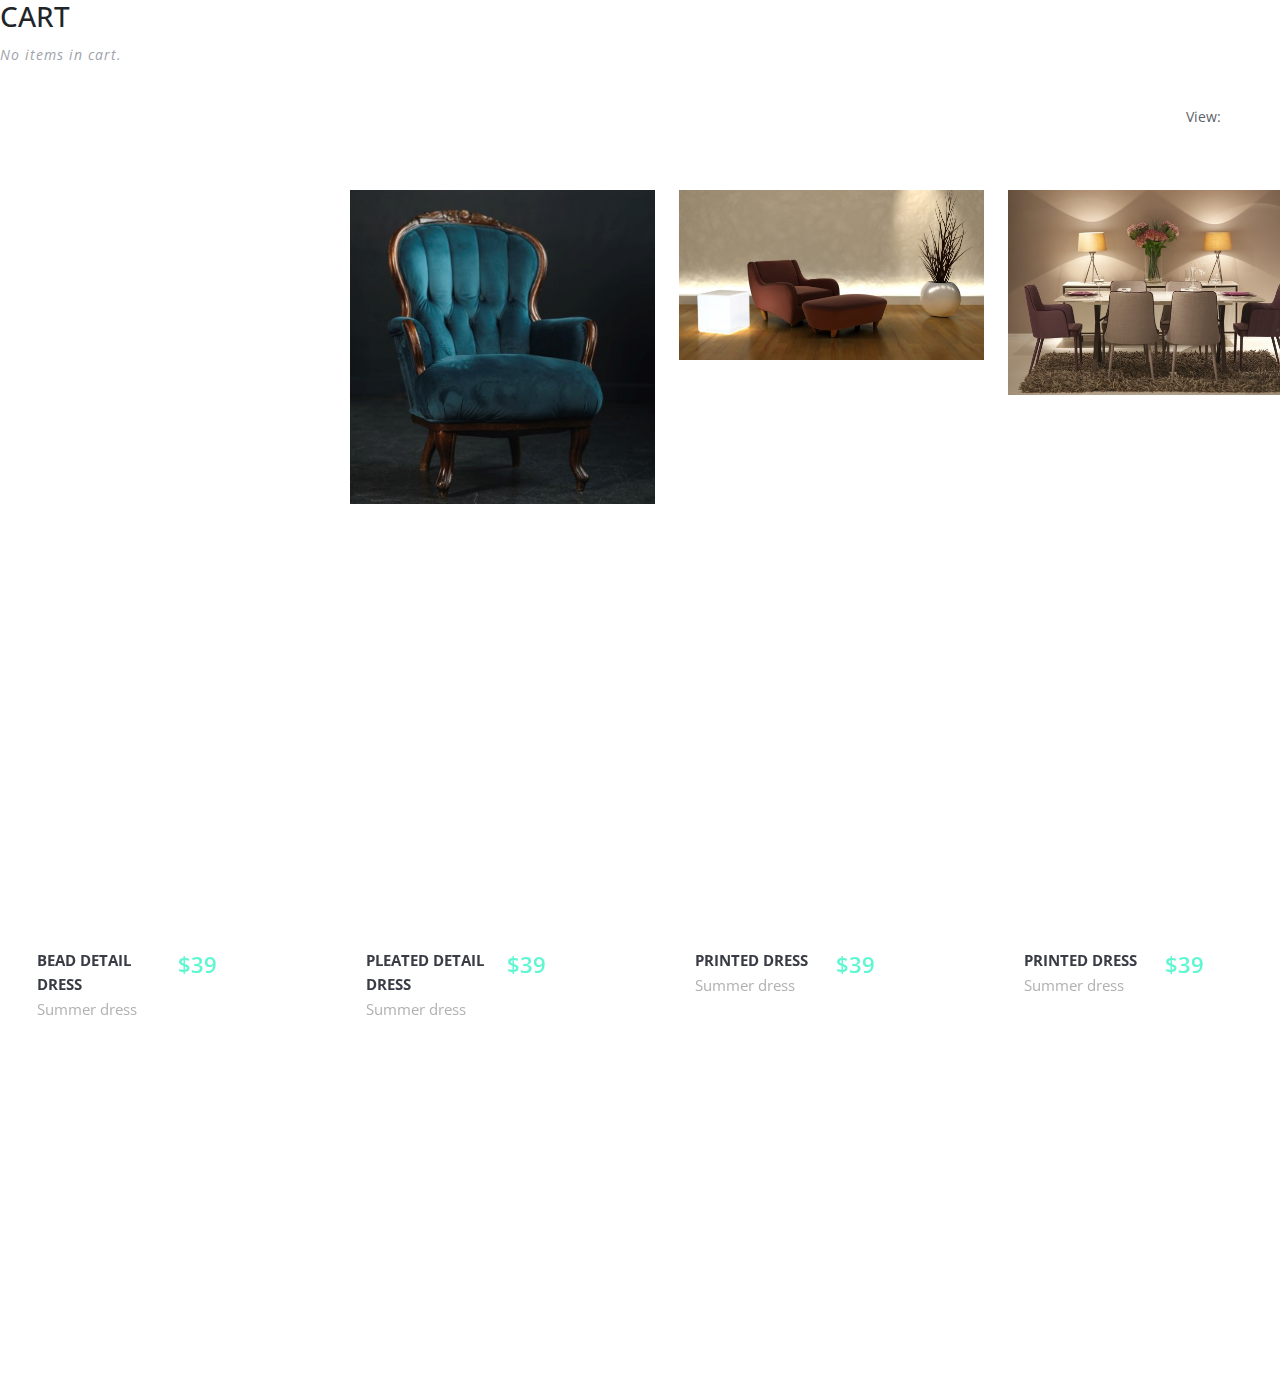
==== commit 117ef088: "added add to cart button" ====
--- a/about.html
+++ b/about.html
@@ -8,11 +8,11 @@
     <link href="https://stackpath.bootstrapcdn.com/bootstrap/4.3.1/css/bootstrap.min.css" rel="stylesheet" integrity="sha384-ggOyR0iXCbMQv3Xipma34MD+dH/1fQ784/j6cY/iJTQUOhcWr7x9JvoRxT2MZw1T" crossorigin="anonymous">
 <link rel="stylesheet" href="https://cdnjs.cloudflare.com/ajax/libs/font-awesome/4.7.0/css/font-awesome.min.css">  
    
-
+<link href='https://fonts.googleapis.com/css?family=Open+Sans:400,600,700' rel='stylesheet' type='text/css'>
     <title>Document</title>
 </head>
 <body>
-        <link href='https://fonts.googleapis.com/css?family=Open+Sans:400,600,700' rel='stylesheet' type='text/css'>
+        
         <div id="wrapper">
         <div class="cart-icon-top">
         </div>
@@ -24,79 +24,12 @@
             CHECKOUT
         </div>
         
-        <div id="info">
-            <p class="i1">Add to cart interaction prototype by Virgil Pana</p>
-        <p>    Follow me on <a href="https://dribbble.com/virgilpana" style="color:#ea4c89" target="_blank">Dribbble</a> | <a style="color:#2aa9e0" href="https://twitter.com/virgil_pana" target="_blank">Twitter</a></p>
-        </div>
-        
-        <div id="header">	
-            <ul>
-                <li><a href="">Home</a></li>
-                <li><a href="">BRANDS</a></li>
-                <li><a href="">DESIGNERS</a></li>
-                <li><a href="">CONTACT</a></li>                                              
-            </ul>		
-        </div>
-        
-        <div id="sidebar">
+    
+        <div id="topbar">
             <h3>CART</h3>
             <div id="cart">
                 <span class="empty">No items in cart.</span>       
             </div>
-            
-            <h3>CATEGORIES</h3>
-            <div class="checklist categories">
-                <ul>
-                    <li><a href=""><span></span>New Arivals</a></li>
-                    <li><a href=""><span></span>Accesories</a></li>
-                    <li><a href=""><span></span>Bags</a></li>
-                    <li><a href=""><span></span>Dressed</a></li>
-                    <li><a href=""><span></span>Jackets</a></li>
-                    <li><a href=""><span></span>jewelry</a></li>
-                    <li><a href=""><span></span>Shoes</a></li>
-                    <li><a href=""><span></span>Shirts</a></li>
-                    <li><a href=""><span></span>Sweaters</a></li>
-                    <li><a href=""><span></span>T-shirts</a></li>
-                </ul>
-            </div>
-            
-            <h3>COLORS</h3>
-            <div class="checklist colors">
-                <ul>
-                    <li><a href=""><span></span>Beige</a></li>
-                    <li><a href=""><span style="background:#222"></span>Black</a></li>
-                    <li><a href=""><span style="background:#6e8cd5"></span>Blue</a></li>
-                    <li><a href=""><span style="background:#f56060"></span>Brown</a></li>
-                    <li><a href=""><span style="background:#44c28d"></span>Green</a></li>
-                </ul>
-                
-                <ul>
-                    <li><a href=""><span style="background:#999"></span>Grey</a></li>
-                    <li><a href=""><span style="background:#f79858"></span>Orange</a></li>
-                    <li><a href=""><span style="background:#b27ef8"></span>Purple</a></li>
-                    <li><a href=""><span style="background:#f56060"></span>Red</a></li>
-                    <li><a href=""><span style="background:#fff;border: 1px solid #e8e9eb;width:13px;height:13px;"></span>White</a></li>
-                </ul>        
-            </div>
-            
-            <h3>SIZES</h3>
-            <div class="checklist sizes">
-                <ul>
-                    <li><a href=""><span></span>XS</a></li>
-                    <li><a href=""><span></span>S</a></li>
-                    <li><a href=""><span></span>M</a></li>
-                </ul>
-                
-                <ul>
-                    <li><a href=""><span></span>L</a></li>
-                    <li><a href=""><span></span>XL</a></li>
-                    <li><a href=""><span></span>XXL</a></li>
-                </ul>        
-            </div>
-            
-             <h3>PRICE RANGE</h3>
-             <img src="https://s3-us-west-2.amazonaws.com/s.cdpn.io/245657/price-range.png" alt="" />
-        </div>
         
         <div id="grid-selector">
                <div id="grid-menu">
@@ -107,19 +40,19 @@
                    </ul>
                </div>
                
-               Showing 1–9 of 48 results 
+              
         </div>
         
         <div id="grid">
             <div class="product">
                 <div class="info-large">
-                    <h4>FLUTED HEM DRESS</h4>
+                    <h4>Grand blue chaire</h4>
                     <div class="sku">
-                        PRODUCT SKU: <strong>89356</strong>
+                        Grand B: <strong>89356</strong>
                     </div>
                      
                     <div class="price-big">
-                        <span>$43</span> $39
+                        <span>R 8999</span> r8 999
                     </div>
                      
                     <h3>COLORS</h3>
@@ -148,14 +81,238 @@
                 <div class="make3D">
                     <div class="product-front">
                         <div class="shadow"></div>
-                        <img src="https://s3-us-west-2.amazonaws.com/s.cdpn.io/245657/1.jpg" alt="" />
+                        <img src="/images/bluecouch.jpg" alt="" />
                         <div class="image_overlay"></div>
                         <div class="add_to_cart">Add to cart</div>
                         <div class="view_gallery">View gallery</div>                
                         <div class="stats">        	
                             <div class="stats-container">
+                                <span class="product_price">r9 999</span>
+                                <span class="product_name">Grand bluch chair</span>    
+                                <p>blue couch</p>                                            
+                                
+                                <div class="product-options">
+                               
+                            </div>                       
+                            </div>                         
+                        </div>
+                    </div>
+                    
+                    <div class="product-back">
+                        <div class="shadow"></div>
+                        <div class="carousel">
+                            <ul class="carousel-container">
+                                <li><img src="/images/bluecouch.jpg" alt="" /></li>
+                            </ul>
+                            <div class="arrows-perspective">
+                                <div class="carouselPrev">
+                                    <div class="y"></div>
+                                    <div class="x"></div>
+                                </div>
+                                <div class="carouselNext">
+                                    <div class="y"></div>
+                                    <div class="x"></div>
+                                </div>
+                            </div>
+                        </div>
+                        <div class="flip-back">
+                            <div class="cy"></div>
+                            <div class="cx"></div>
+                        </div>
+                    </div>	  
+                </div>	
+            </div>
+            
+            
+            <div class="product">
+            <div class="info-large">
+                    <h4>PLEAT PRINTED DRESS</h4>
+                    <div class="sku">
+                        PRODUCT SKU: <strong>89356</strong>
+                    </div>
+                     
+                    <div class="price-big">
+                        <span>$43</span> $39
+                    </div>
+                     
+                    <h3>COLORS</h3>
+                    <div class="colors-large">
+                        <ul>
+                            <li><a href="" style="background:#222"><span></span></a></li>
+                            <li><a href="" style="background:#6e8cd5"><span></span></a></li>
+                            <li><a href="" style="background:#f56060"><span></span></a></li>
+                            <li><a href="" style="background:#44c28d"><span></span></a></li>
+                        </ul> 
+                    </div>
+        
+                    <h3>SIZE</h3>
+                   
+                    
+                    <button class="add-cart-large">Add To Cart</button>                          
+                                 
+                </div>
+                <div class="make3D">
+                    <div class="product-front">
+                        <div class="shadow"></div>
+                        <img src="/images/comfortlong.jpg" alt="" />
+                        <div class="image_overlay"></div>
+                        <div class="add_to_cart">Add to cart</div>
+                        <div class="view_gallery">View gallery</div>
+                        <div class="stats">        	
+                            <div class="stats-container">
+                                <span class="product_price">R 6999</span>
+                                <span class="product_name">comfort long</span>    
+                                <p>comfort long</p>                                            
+                                
+                                
+                            </div>                         
+                        </div>
+                    </div>
+                    
+                    <div class="product-back">
+                        <div class="shadow"></div>
+                        <div class="carousel">
+                            <ul class="carousel-container">
+                                <li><img src="https://s3-us-west-2.amazonaws.com/s.cdpn.io/245657/2.jpg" alt="" /></li>
+                            
+                            </ul>
+                            <div class="arrows-perspective">
+                                <div class="carouselPrev">
+                                    <div class="y"></div>
+                                    <div class="x"></div>
+                                </div>
+                                <div class="carouselNext">
+                                    <div class="y"></div>
+                                    <div class="x"></div>
+                                </div>
+                            </div>
+                        </div>
+                        <div class="flip-back">
+                            <div class="cy"></div>
+                            <div class="cx"></div>
+                        </div>
+                    </div>	  
+                </div>	
+            </div>
+            
+            <div class="product">
+            <div class="info-large">
+                    <h4>FLOWY SHIRT DRESS</h4>
+                    <div class="sku">
+                        PRODUCT SKU: <strong>89356</strong>
+                    </div>
+                     
+                    <div class="price-big">
+                        <span>$43</span> $39
+                    </div>
+                     
+                    <h3>COLORS</h3>
+                    <div class="colors-large">
+                        <ul>
+                            <li><a href="" style="background:#222"><span></span></a></li>
+                            <li><a href="" style="background:#6e8cd5"><span></span></a></li>
+                            <li><a href="" style="background:#f56060"><span></span></a></li>
+                            <li><a href="" style="background:#44c28d"><span></span></a></li>
+                        </ul> 
+                    </div>
+        
+                    <h3>SIZE</h3>
+                    
+                    
+                    <button class="add-cart-large">Add To Cart</button>                          
+                                 
+                </div>
+                <div class="make3D">        
+                    <div class="product-front">
+                        <div class="shadow"></div>
+                        <img src="/images/dinning table.jpg" alt="" />
+                        <div class="image_overlay"></div>
+                        <div class="add_to_cart">Add to cart</div>
+                        <div class="view_gallery">View gallery</div>
+                        <div class="stats">        	
+                            <div class="stats-container">
                                 <span class="product_price">$39</span>
-                                <span class="product_name">FLUTED HEM DRESS</span>    
+                                <span class="product_name">dinning table</span>    
+                                <p>dinning table</p>                                            
+                                
+                             
+                            </div>                       
+                            </div>                         
+                        </div>
+                    </div>
+                    
+                    <div class="product-back">
+                        <div class="shadow"></div>
+                        <div class="carousel">
+                            <ul class="carousel-container">
+                                <li><img src="https://s3-us-west-2.amazonaws.com/s.cdpn.io/245657/3.jpg" alt="" /></li>
+                                
+                            </ul>
+                            <div class="arrows-perspective">
+                                <div class="carouselPrev">
+                                    <div class="y"></div>
+                                    <div class="x"></div>
+                                </div>
+                                <div class="carouselNext">
+                                    <div class="y"></div>
+                                    <div class="x"></div>
+                                </div>
+                            </div>
+                        </div>
+                        <div class="flip-back">
+                            <div class="cy"></div>
+                            <div class="cx"></div>
+                        </div>
+                    </div>	  
+                </div>	
+            </div>
+            
+            
+            <div class="product">
+            <div class="info-large">
+                    <h4>DOUBLE LAYER DRESS</h4>
+                    <div class="sku">
+                        PRODUCT SKU: <strong>89356</strong>
+                    </div>
+                     
+                    <div class="price-big">
+                        <span>$43</span> $39
+                    </div>
+                     
+                    <h3>COLORS</h3>
+                    <div class="colors-large">
+                        <ul>
+                            <li><a href="" style="background:#222"><span></span></a></li>
+                            <li><a href="" style="background:#6e8cd5"><span></span></a></li>
+                            <li><a href="" style="background:#f56060"><span></span></a></li>
+                            <li><a href="" style="background:#44c28d"><span></span></a></li>
+                        </ul> 
+                    </div>
+        
+                    <h3>SIZE</h3>
+                    <div class="sizes-large">
+                         <span>XS</span>
+                        <span>S</span>
+                        <span>M</span>
+                        <span>L</span>
+                        <span>XL</span>
+                        <span>XXL</span>
+                    </div>
+                    
+                    <button class="add-cart-large">Add To Cart</button>                          
+                                 
+                </div>
+                <div class="make3D">
+                    <div class="product-front">
+                        <div class="shadow"></div>
+                        <img src="/images/fabriccouch.jpg" alt="" />
+                        <div class="image_overlay"></div>
+                        <div class="add_to_cart">Add to cart</div>
+                        <div class="view_gallery">View gallery</div>
+                        <div class="stats">        	
+                            <div class="stats-container">
+                                <span class="product_price">$39</span>
+                                <span class="product_name">DOUBLE LAYER DRESS</span>    
                                 <p>Summer dress</p>                                            
                                 
                                 <div class="product-options">
@@ -177,9 +334,9 @@
                         <div class="shadow"></div>
                         <div class="carousel">
                             <ul class="carousel-container">
-                                <li><img src="https://s3-us-west-2.amazonaws.com/s.cdpn.io/245657/1.jpg" alt="" /></li>
-                                <li><img src="https://s3-us-west-2.amazonaws.com/s.cdpn.io/245657/2.jpg" alt="" /></li>
-                                <li><img src="https://s3-us-west-2.amazonaws.com/s.cdpn.io/245657/3.jpg" alt="" /></li>
+                                <li><img src="https://s3-us-west-2.amazonaws.com/s.cdpn.io/245657/4.jpg" alt="" /></li>
+                                <li><img src="https://s3-us-west-2.amazonaws.com/s.cdpn.io/245657/6.jpg" alt="" /></li>
+                                <li><img src="https://s3-us-west-2.amazonaws.com/s.cdpn.io/245657/7.jpg" alt="" /></li>
                             </ul>
                             <div class="arrows-perspective">
                                 <div class="carouselPrev">
@@ -200,10 +357,9 @@
                 </div>	
             </div>
             
-            
             <div class="product">
             <div class="info-large">
-                    <h4>PLEAT PRINTED DRESS</h4>
+                    <h4>BEAD DETAIL DRESS</h4>
                     <div class="sku">
                         PRODUCT SKU: <strong>89356</strong>
                     </div>
@@ -238,14 +394,14 @@
                 <div class="make3D">
                     <div class="product-front">
                         <div class="shadow"></div>
-                        <img src="https://s3-us-west-2.amazonaws.com/s.cdpn.io/245657/2.jpg" alt="" />
+                        <img src="https://s3-us-west-2.amazonaws.com/s.cdpn.io/245657/5.jpg" alt="" />
                         <div class="image_overlay"></div>
                         <div class="add_to_cart">Add to cart</div>
                         <div class="view_gallery">View gallery</div>
                         <div class="stats">        	
                             <div class="stats-container">
                                 <span class="product_price">$39</span>
-                                <span class="product_name">PLEAT PRINTED DRESS</span>    
+                                <span class="product_name">BEAD DETAIL DRESS</span>    
                                 <p>Summer dress</p>                                            
                                 
                                 <div class="product-options">
@@ -267,9 +423,8 @@
                         <div class="shadow"></div>
                         <div class="carousel">
                             <ul class="carousel-container">
-                                <li><img src="https://s3-us-west-2.amazonaws.com/s.cdpn.io/245657/2.jpg" alt="" /></li>
-                                <li><img src="https://s3-us-west-2.amazonaws.com/s.cdpn.io/245657/3.jpg" alt="" /></li>
-                                <li><img src="https://s3-us-west-2.amazonaws.com/s.cdpn.io/245657/4.jpg" alt="" /></li>
+                                <li><img src="https://s3-us-west-2.amazonaws.com/s.cdpn.io/245657/5.jpg" alt="" /></li>
+                                <li><img src="https://s3-us-west-2.amazonaws.com/s.cdpn.io/245657/7.jpg" alt="" /></li>
                             </ul>
                             <div class="arrows-perspective">
                                 <div class="carouselPrev">
@@ -290,9 +445,10 @@
                 </div>	
             </div>
             
+            
             <div class="product">
             <div class="info-large">
-                    <h4>FLOWY SHIRT DRESS</h4>
+                    <h4>PLEATED DETAIL DRESS</h4>
                     <div class="sku">
                         PRODUCT SKU: <strong>89356</strong>
                     </div>
@@ -306,7 +462,7 @@
                         <ul>
                             <li><a href="" style="background:#222"><span></span></a></li>
                             <li><a href="" style="background:#6e8cd5"><span></span></a></li>
-                            <li><a href="" style="background:#f56060"><span></span></a></li>
+                            <li><a href="" style="background:#9b887b"><span></span></a></li>
                             <li><a href="" style="background:#44c28d"><span></span></a></li>
                         </ul> 
                     </div>
@@ -324,17 +480,17 @@
                     <button class="add-cart-large">Add To Cart</button>                          
                                  
                 </div>
-                <div class="make3D">        
+                <div class="make3D">
                     <div class="product-front">
                         <div class="shadow"></div>
-                        <img src="https://s3-us-west-2.amazonaws.com/s.cdpn.io/245657/3.jpg" alt="" />
+                        <img src="https://s3-us-west-2.amazonaws.com/s.cdpn.io/245657/6.jpg" alt="" />
                         <div class="image_overlay"></div>
                         <div class="add_to_cart">Add to cart</div>
                         <div class="view_gallery">View gallery</div>
                         <div class="stats">        	
                             <div class="stats-container">
                                 <span class="product_price">$39</span>
-                                <span class="product_name">FLOWY SHIRT DRESS</span>    
+                                <span class="product_name">PLEATED DETAIL DRESS</span>    
                                 <p>Summer dress</p>                                            
                                 
                                 <div class="product-options">
@@ -356,9 +512,8 @@
                         <div class="shadow"></div>
                         <div class="carousel">
                             <ul class="carousel-container">
-                                <li><img src="https://s3-us-west-2.amazonaws.com/s.cdpn.io/245657/3.jpg" alt="" /></li>
-                                <li><img src="https://s3-us-west-2.amazonaws.com/s.cdpn.io/245657/4.jpg" alt="" /></li>
-                                <li><img src="https://s3-us-west-2.amazonaws.com/s.cdpn.io/245657/1.jpg" alt="" /></li>
+                                <li><img src="https://s3-us-west-2.amazonaws.com/s.cdpn.io/245657/6.jpg" alt="" /></li>
+                                <li><img src="https://s3-us-west-2.amazonaws.com/s.cdpn.io/245657/7.jpg" alt="" /></li>
                             </ul>
                             <div class="arrows-perspective">
                                 <div class="carouselPrev">
@@ -379,10 +534,9 @@
                 </div>	
             </div>
             
-            
             <div class="product">
             <div class="info-large">
-                    <h4>DOUBLE LAYER DRESS</h4>
+                    <h4>PRINTED DRESS</h4>
                     <div class="sku">
                         PRODUCT SKU: <strong>89356</strong>
                     </div>
@@ -396,7 +550,7 @@
                         <ul>
                             <li><a href="" style="background:#222"><span></span></a></li>
                             <li><a href="" style="background:#6e8cd5"><span></span></a></li>
-                            <li><a href="" style="background:#f56060"><span></span></a></li>
+                            <li><a href="" style="background:#9b887b"><span></span></a></li>
                             <li><a href="" style="background:#44c28d"><span></span></a></li>
                         </ul> 
                     </div>
@@ -417,14 +571,14 @@
                 <div class="make3D">
                     <div class="product-front">
                         <div class="shadow"></div>
-                        <img src="https://s3-us-west-2.amazonaws.com/s.cdpn.io/245657/4.jpg" alt="" />
+                        <img src="https://s3-us-west-2.amazonaws.com/s.cdpn.io/245657/7.jpg" alt="" />
                         <div class="image_overlay"></div>
                         <div class="add_to_cart">Add to cart</div>
                         <div class="view_gallery">View gallery</div>
                         <div class="stats">        	
                             <div class="stats-container">
                                 <span class="product_price">$39</span>
-                                <span class="product_name">DOUBLE LAYER DRESS</span>    
+                                <span class="product_name">PRINTED DRESS</span>    
                                 <p>Summer dress</p>                                            
                                 
                                 <div class="product-options">
@@ -446,9 +600,9 @@
                         <div class="shadow"></div>
                         <div class="carousel">
                             <ul class="carousel-container">
+                                <li><img src="https://s3-us-west-2.amazonaws.com/s.cdpn.io/245657/7.jpg" alt="" /></li>
+                                <li><img src="https://s3-us-west-2.amazonaws.com/s.cdpn.io/245657/5.jpg" alt="" /></li>
                                 <li><img src="https://s3-us-west-2.amazonaws.com/s.cdpn.io/245657/4.jpg" alt="" /></li>
-                                <li><img src="https://s3-us-west-2.amazonaws.com/s.cdpn.io/245657/6.jpg" alt="" /></li>
-                                <li><img src="https://s3-us-west-2.amazonaws.com/s.cdpn.io/245657/7.jpg" alt="" /></li>
                             </ul>
                             <div class="arrows-perspective">
                                 <div class="carouselPrev">
@@ -471,7 +625,7 @@
             
             <div class="product">
             <div class="info-large">
-                    <h4>BEAD DETAIL DRESS</h4>
+                    <h4>PRINTED DRESS</h4>
                     <div class="sku">
                         PRODUCT SKU: <strong>89356</strong>
                     </div>
@@ -485,7 +639,7 @@
                         <ul>
                             <li><a href="" style="background:#222"><span></span></a></li>
                             <li><a href="" style="background:#6e8cd5"><span></span></a></li>
-                            <li><a href="" style="background:#f56060"><span></span></a></li>
+                            <li><a href="" style="background:#9b887b"><span></span></a></li>
                             <li><a href="" style="background:#44c28d"><span></span></a></li>
                         </ul> 
                     </div>
@@ -506,14 +660,14 @@
                 <div class="make3D">
                     <div class="product-front">
                         <div class="shadow"></div>
-                        <img src="https://s3-us-west-2.amazonaws.com/s.cdpn.io/245657/5.jpg" alt="" />
+                        <img src="https://s3-us-west-2.amazonaws.com/s.cdpn.io/245657/8.jpg" alt="" />
                         <div class="image_overlay"></div>
                         <div class="add_to_cart">Add to cart</div>
                         <div class="view_gallery">View gallery</div>
                         <div class="stats">        	
                             <div class="stats-container">
                                 <span class="product_price">$39</span>
-                                <span class="product_name">BEAD DETAIL DRESS</span>    
+                                <span class="product_name">PRINTED DRESS</span>    
                                 <p>Summer dress</p>                                            
                                 
                                 <div class="product-options">
@@ -535,272 +689,6 @@
                         <div class="shadow"></div>
                         <div class="carousel">
                             <ul class="carousel-container">
-                                <li><img src="https://s3-us-west-2.amazonaws.com/s.cdpn.io/245657/5.jpg" alt="" /></li>
-                                <li><img src="https://s3-us-west-2.amazonaws.com/s.cdpn.io/245657/7.jpg" alt="" /></li>
-                            </ul>
-                            <div class="arrows-perspective">
-                                <div class="carouselPrev">
-                                    <div class="y"></div>
-                                    <div class="x"></div>
-                                </div>
-                                <div class="carouselNext">
-                                    <div class="y"></div>
-                                    <div class="x"></div>
-                                </div>
-                            </div>
-                        </div>
-                        <div class="flip-back">
-                            <div class="cy"></div>
-                            <div class="cx"></div>
-                        </div>
-                    </div>	  
-                </div>	
-            </div>
-            
-            
-            <div class="product">
-            <div class="info-large">
-                    <h4>PLEATED DETAIL DRESS</h4>
-                    <div class="sku">
-                        PRODUCT SKU: <strong>89356</strong>
-                    </div>
-                     
-                    <div class="price-big">
-                        <span>$43</span> $39
-                    </div>
-                     
-                    <h3>COLORS</h3>
-                    <div class="colors-large">
-                        <ul>
-                            <li><a href="" style="background:#222"><span></span></a></li>
-                            <li><a href="" style="background:#6e8cd5"><span></span></a></li>
-                            <li><a href="" style="background:#9b887b"><span></span></a></li>
-                            <li><a href="" style="background:#44c28d"><span></span></a></li>
-                        </ul> 
-                    </div>
-        
-                    <h3>SIZE</h3>
-                    <div class="sizes-large">
-                         <span>XS</span>
-                        <span>S</span>
-                        <span>M</span>
-                        <span>L</span>
-                        <span>XL</span>
-                        <span>XXL</span>
-                    </div>
-                    
-                    <button class="add-cart-large">Add To Cart</button>                          
-                                 
-                </div>
-                <div class="make3D">
-                    <div class="product-front">
-                        <div class="shadow"></div>
-                        <img src="https://s3-us-west-2.amazonaws.com/s.cdpn.io/245657/6.jpg" alt="" />
-                        <div class="image_overlay"></div>
-                        <div class="add_to_cart">Add to cart</div>
-                        <div class="view_gallery">View gallery</div>
-                        <div class="stats">        	
-                            <div class="stats-container">
-                                <span class="product_price">$39</span>
-                                <span class="product_name">PLEATED DETAIL DRESS</span>    
-                                <p>Summer dress</p>                                            
-                                
-                                <div class="product-options">
-                                <strong>SIZES</strong>
-                                <span>XS, S, M, L, XL, XXL</span>
-                                <strong>COLORS</strong>
-                                <div class="colors">
-                                    <div class="c-blue"><span></span></div>
-                                    <div class="c-red"><span></span></div>
-                                    <div class="c-white"><span></span></div>
-                                    <div class="c-green"><span></span></div>
-                                </div>
-                            </div>                       
-                            </div>                         
-                        </div>
-                    </div>
-                    
-                    <div class="product-back">
-                        <div class="shadow"></div>
-                        <div class="carousel">
-                            <ul class="carousel-container">
-                                <li><img src="https://s3-us-west-2.amazonaws.com/s.cdpn.io/245657/6.jpg" alt="" /></li>
-                                <li><img src="https://s3-us-west-2.amazonaws.com/s.cdpn.io/245657/7.jpg" alt="" /></li>
-                            </ul>
-                            <div class="arrows-perspective">
-                                <div class="carouselPrev">
-                                    <div class="y"></div>
-                                    <div class="x"></div>
-                                </div>
-                                <div class="carouselNext">
-                                    <div class="y"></div>
-                                    <div class="x"></div>
-                                </div>
-                            </div>
-                        </div>
-                        <div class="flip-back">
-                            <div class="cy"></div>
-                            <div class="cx"></div>
-                        </div>
-                    </div>	  
-                </div>	
-            </div>
-            
-            <div class="product">
-            <div class="info-large">
-                    <h4>PRINTED DRESS</h4>
-                    <div class="sku">
-                        PRODUCT SKU: <strong>89356</strong>
-                    </div>
-                     
-                    <div class="price-big">
-                        <span>$43</span> $39
-                    </div>
-                     
-                    <h3>COLORS</h3>
-                    <div class="colors-large">
-                        <ul>
-                            <li><a href="" style="background:#222"><span></span></a></li>
-                            <li><a href="" style="background:#6e8cd5"><span></span></a></li>
-                            <li><a href="" style="background:#9b887b"><span></span></a></li>
-                            <li><a href="" style="background:#44c28d"><span></span></a></li>
-                        </ul> 
-                    </div>
-        
-                    <h3>SIZE</h3>
-                    <div class="sizes-large">
-                         <span>XS</span>
-                        <span>S</span>
-                        <span>M</span>
-                        <span>L</span>
-                        <span>XL</span>
-                        <span>XXL</span>
-                    </div>
-                    
-                    <button class="add-cart-large">Add To Cart</button>                          
-                                 
-                </div>
-                <div class="make3D">
-                    <div class="product-front">
-                        <div class="shadow"></div>
-                        <img src="https://s3-us-west-2.amazonaws.com/s.cdpn.io/245657/7.jpg" alt="" />
-                        <div class="image_overlay"></div>
-                        <div class="add_to_cart">Add to cart</div>
-                        <div class="view_gallery">View gallery</div>
-                        <div class="stats">        	
-                            <div class="stats-container">
-                                <span class="product_price">$39</span>
-                                <span class="product_name">PRINTED DRESS</span>    
-                                <p>Summer dress</p>                                            
-                                
-                                <div class="product-options">
-                                <strong>SIZES</strong>
-                                <span>XS, S, M, L, XL, XXL</span>
-                                <strong>COLORS</strong>
-                                <div class="colors">
-                                    <div class="c-blue"><span></span></div>
-                                    <div class="c-red"><span></span></div>
-                                    <div class="c-white"><span></span></div>
-                                    <div class="c-green"><span></span></div>
-                                </div>
-                            </div>                       
-                            </div>                         
-                        </div>
-                    </div>
-                    
-                    <div class="product-back">
-                        <div class="shadow"></div>
-                        <div class="carousel">
-                            <ul class="carousel-container">
-                                <li><img src="https://s3-us-west-2.amazonaws.com/s.cdpn.io/245657/7.jpg" alt="" /></li>
-                                <li><img src="https://s3-us-west-2.amazonaws.com/s.cdpn.io/245657/5.jpg" alt="" /></li>
-                                <li><img src="https://s3-us-west-2.amazonaws.com/s.cdpn.io/245657/4.jpg" alt="" /></li>
-                            </ul>
-                            <div class="arrows-perspective">
-                                <div class="carouselPrev">
-                                    <div class="y"></div>
-                                    <div class="x"></div>
-                                </div>
-                                <div class="carouselNext">
-                                    <div class="y"></div>
-                                    <div class="x"></div>
-                                </div>
-                            </div>
-                        </div>
-                        <div class="flip-back">
-                            <div class="cy"></div>
-                            <div class="cx"></div>
-                        </div>
-                    </div>	  
-                </div>	
-            </div>
-            
-            <div class="product">
-            <div class="info-large">
-                    <h4>PRINTED DRESS</h4>
-                    <div class="sku">
-                        PRODUCT SKU: <strong>89356</strong>
-                    </div>
-                     
-                    <div class="price-big">
-                        <span>$43</span> $39
-                    </div>
-                     
-                    <h3>COLORS</h3>
-                    <div class="colors-large">
-                        <ul>
-                            <li><a href="" style="background:#222"><span></span></a></li>
-                            <li><a href="" style="background:#6e8cd5"><span></span></a></li>
-                            <li><a href="" style="background:#9b887b"><span></span></a></li>
-                            <li><a href="" style="background:#44c28d"><span></span></a></li>
-                        </ul> 
-                    </div>
-        
-                    <h3>SIZE</h3>
-                    <div class="sizes-large">
-                         <span>XS</span>
-                        <span>S</span>
-                        <span>M</span>
-                        <span>L</span>
-                        <span>XL</span>
-                        <span>XXL</span>
-                    </div>
-                    
-                    <button class="add-cart-large">Add To Cart</button>                          
-                                 
-                </div>
-                <div class="make3D">
-                    <div class="product-front">
-                        <div class="shadow"></div>
-                        <img src="https://s3-us-west-2.amazonaws.com/s.cdpn.io/245657/8.jpg" alt="" />
-                        <div class="image_overlay"></div>
-                        <div class="add_to_cart">Add to cart</div>
-                        <div class="view_gallery">View gallery</div>
-                        <div class="stats">        	
-                            <div class="stats-container">
-                                <span class="product_price">$39</span>
-                                <span class="product_name">PRINTED DRESS</span>    
-                                <p>Summer dress</p>                                            
-                                
-                                <div class="product-options">
-                                <strong>SIZES</strong>
-                                <span>XS, S, M, L, XL, XXL</span>
-                                <strong>COLORS</strong>
-                                <div class="colors">
-                                    <div class="c-blue"><span></span></div>
-                                    <div class="c-red"><span></span></div>
-                                    <div class="c-white"><span></span></div>
-                                    <div class="c-green"><span></span></div>
-                                </div>
-                            </div>                       
-                            </div>                         
-                        </div>
-                    </div>
-                    
-                    <div class="product-back">
-                        <div class="shadow"></div>
-                        <div class="carousel">
-                            <ul class="carousel-container">
                                 <li><img src="https://s3-us-west-2.amazonaws.com/s.cdpn.io/245657/8.jpg" alt="" /></li>
                                 <li><img src="https://s3-us-west-2.amazonaws.com/s.cdpn.io/245657/7.jpg" alt="" /></li>
                             </ul>
--- a/css/practice.css
+++ b/css/practice.css
@@ -2,8 +2,10 @@
 ---------------------------------------------------------------------- */
 * { margin: 0px; padding: 0px; }
 body {
+    width:100%;
+    height:100%;
 	font-family: "Open Sans", sans-serif; 
-	overflow:hidden;	
+	overflow:show;	
 }
 #wrapper{
 	overflow: hidden;
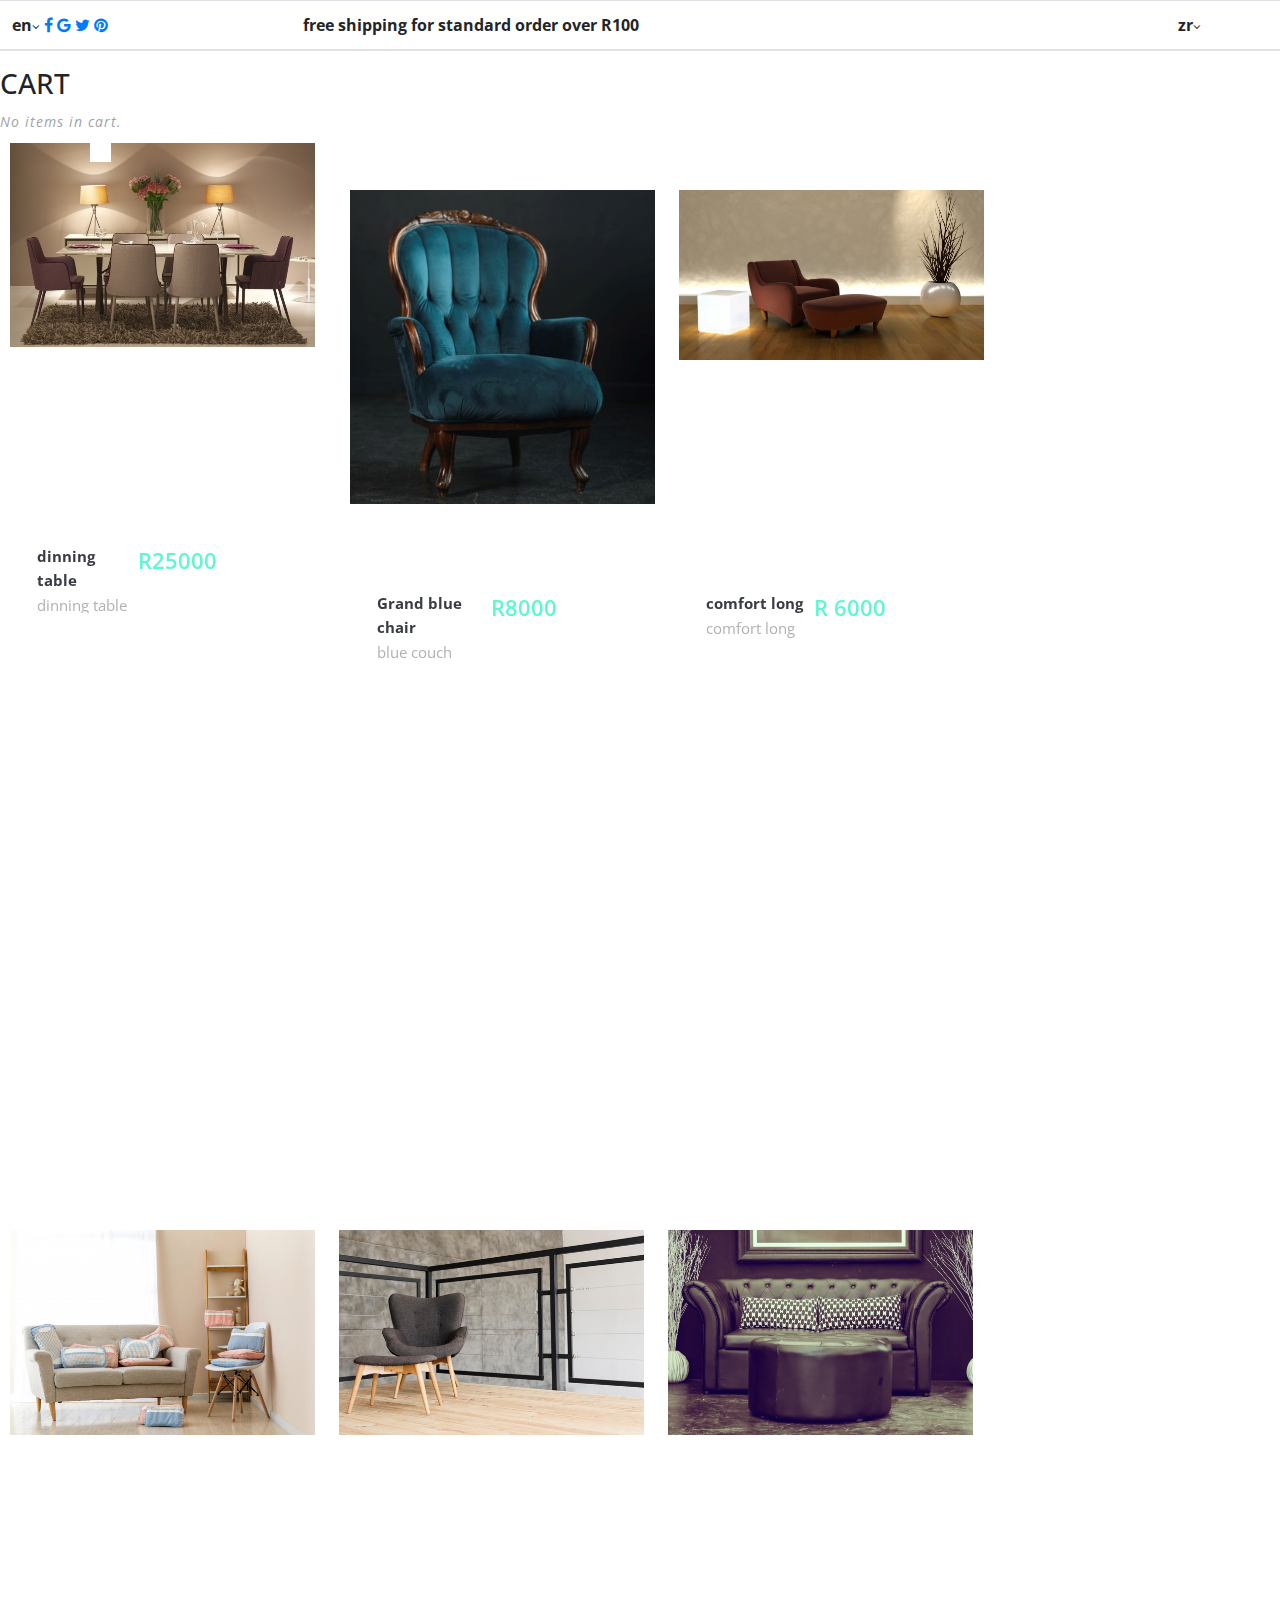
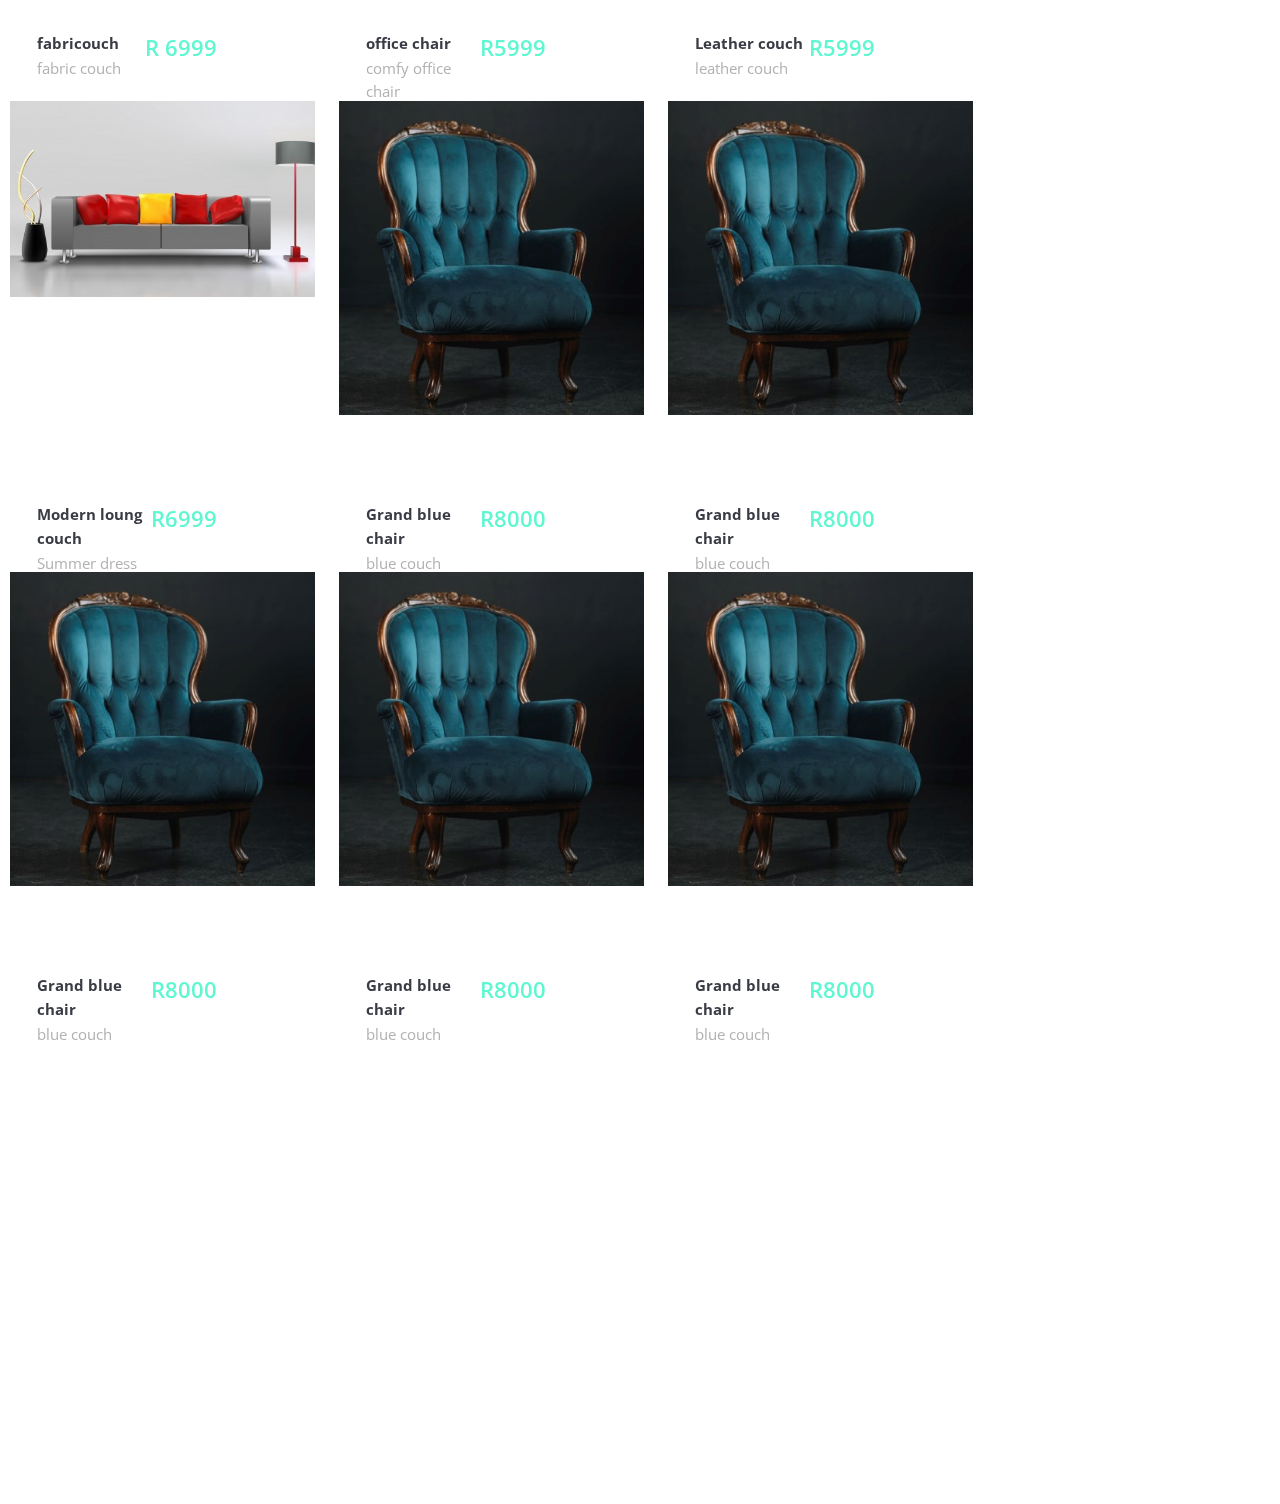
==== commit 34df46e4: "added images to shop" ====
--- a/about.html
+++ b/about.html
@@ -12,34 +12,46 @@
     <title>Document</title>
 </head>
 <body>
-        
-        <div id="wrapper">
+        <div id ="top-footer"><table class="table">
+                <thead>
+                  <tr>
+                    <th scope="col"id="firstone" >en<i class="fa fa-angle-down" style="font-size:12px"></i> 
+                      <a href="#" class="fa fa-facebook"></a>
+                        <a href="#" class="fa fa-google"></a>
+                        <a href="#" class="fa fa-twitter"></a>
+                       <a href="#" class="fa fa-pinterest"></a></th>
+                       <th scope="col" id="secondone">free shipping for standard order over R100</th>
+                       <th scope="col" > zr<i class="fa fa-angle-down" style="font-size:12px"></i> </th>
+                    </th>
+                  </tr>
+              </table> 
+            </div>
+    <div id="wrapper">
         <div class="cart-icon-top">
         </div>
         
         <div class="cart-icon-bottom">
         </div>
-        
+    
         <div id="checkout">
             CHECKOUT
         </div>
         
-    
-        <div id="topbar">
+         <div id="topbar">
             <h3>CART</h3>
             <div id="cart">
                 <span class="empty">No items in cart.</span>       
             </div>
         
-        <div id="grid-selector">
+        <!-- <div id="grid-selector">
                <div id="grid-menu">
-                      View:
+                      
                    <ul>           	   
                        <li class="largeGrid"><a href=""></a></li>
                        <li class="smallGrid"><a class="active" href=""></a></li>
                    </ul>
                </div>
-               
+        </div> -->
               
         </div>
         
@@ -48,11 +60,259 @@
                 <div class="info-large">
                     <h4>Grand blue chaire</h4>
                     <div class="sku">
-                        Grand B: <strong>89356</strong>
+                        Grand B: <strong></strong>
                     </div>
                      
                     <div class="price-big">
-                        <span>R 8999</span> r8 999
+                        <span>$39</span>R50000
+                    </div>
+                   
+                    <button class="add-cart-large">Add To Cart</button>                          
+                </div>
+                <div class="make3D">
+                    <div class="product-front">
+                        <div class="shadow"></div>
+                        <img src="/images/bluecouch.jpg" alt="" />
+                        <div class="image_overlay"></div>
+                        <div class="add_to_cart">Add to cart</div>
+                        <div class="view_gallery">View gallery</div>                
+                        <div class="stats">        	
+                            <div class="stats-container">
+                                <span class="product_price">R8000</span>
+                                <span class="product_name">Grand blue chair</span>    
+                                <p>blue couch</p>                                            
+                                
+                                <div class="product-options">
+                               
+                            </div>                       
+                            </div>                         
+                        </div>
+                    </div>
+                    
+                    <div class="product-back">
+                        <div class="shadow"></div>
+                        <div class="carousel">
+                            <ul class="carousel-container">
+                                <li><img src="/images/bluecouch.jpg" alt="" /></li>
+                            </ul>
+                            <div class="arrows-perspective">
+                                <div class="carouselPrev">
+                                    <div class="y"></div>
+                                    <div class="x"></div>
+                                </div>
+                                <div class="carouselNext">
+                                    <div class="y"></div>
+                                    <div class="x"></div>
+                                </div>
+                            </div>
+                        </div>
+                        <div class="flip-back">
+                            <div class="cy"></div>
+                            <div class="cx"></div>
+                        </div>
+                    </div>	  
+                </div>	
+            </div>
+            
+            
+            
+            <div class="product">
+            <div class="info-large">
+                    <h4>comfort long</h4>
+                    <div class="sku">
+                        PRODUCT SKU: <strong></strong>
+                    </div>
+                     
+                    <div class="price-big">
+                        <span>$39</span> R5 888
+                    </div>
+                    <button class="add-cart-large">Add To Cart</button>                          
+                                 
+                </div>
+                <div class="make3D">
+                    <div class="product-front">
+                        <div class="shadow"></div>
+                        <img src="/images/comfortlong.jpg" alt="" />
+                        <div class="image_overlay"></div>
+                        <div class="add_to_cart">Add to cart</div>
+                        <div class="view_gallery">View gallery</div>
+                        <div class="stats">        	
+                            <div class="stats-container">
+                                <span class="product_price">R 6000</span>
+                                <span class="product_name">comfort long</span>    
+                                <p>comfort long</p>                                            
+                                
+                            </div>
+                            </div>                         
+                        </div>
+                    </div>
+
+                    
+                    
+                    <div class="product-back">
+                        <div class="shadow"></div>
+                        <div class="carousel">
+                            <ul class="carousel-container">
+                                <li><img src="https://s3-us-west-2.amazonaws.com/s.cdpn.io/245657/2.jpg" alt="" /></li>
+                            
+                            </ul>
+                            <div class="arrows-perspective">
+                                <div class="carouselPrev">
+                                    <div class="y"></div>
+                                    <div class="x"></div>
+                                </div>
+                                <div class="carouselNext">
+                                    <div class="y"></div>
+                                    <div class="x"></div>
+                                </div>
+                            </div>
+                        </div>
+                        <div class="flip-back">
+                            <div class="cy"></div>
+                            <div class="cx"></div>
+                        </div>
+                    </div>	  
+                </div>	
+            </div>
+            
+            <div class="product">
+            <div class="info-large">
+                    <h4>FLOWY SHIRT DRESS</h4>
+                    <div class="sku">
+                        PRODUCT SKU: <strong></strong>
+                    </div>
+                     
+                    <div class="price-big">
+                        <span>R 5000</span> R5000
+                    </div>
+                     
+                    <h3>COLORS</h3>
+                    
+                    <h3>SIZE</h3>
+                    
+                    
+                    <button class="add-cart-large">Add To Cart</button>                          
+                                 
+                </div>
+                <div class="make3D">        
+                    <div class="product-front">
+                        <div class="shadow"></div>
+                        <img src="/images/dinning table.jpg" alt="" />
+                        <div class="image_overlay"></div>
+                        <div class="add_to_cart">Add to cart</div>
+                        <div class="view_gallery">View gallery</div>
+                        <div class="stats">        	
+                            <div class="stats-container">
+                                <span class="product_price">R25000</span>
+                                <span class="product_name">dinning table</span>    
+                                <p>dinning table</p>                                            
+                                
+                             
+                            </div>                       
+                            </div>                         
+                        </div>
+                    </div>
+                    
+                    <div class="product-back">
+                        <div class="shadow"></div>
+                        <div class="carousel">
+                            <ul class="carousel-container">
+                                <li><img src="/images/handcrafted.jpg" alt="" /></li>
+                                
+                            </ul>
+                            <div class="arrows-perspective">
+                                <div class="carouselPrev">
+                                    <div class="y"></div>
+                                    <div class="x"></div>
+                                </div>
+                                <div class="carouselNext">
+                                    <div class="y"></div>
+                                    <div class="x"></div>
+                                </div>
+                            </div>
+                        </div>
+                        <div class="flip-back">
+                            <div class="cy"></div>
+                            <div class="cx"></div>
+                        </div>
+                    </div>	  
+                </div>	
+            </div>
+            
+            
+            <div class="product">
+            <div class="info-large">
+                    <h4>DOUBLE LAYER DRESS</h4>
+                    <div class="sku">
+                        PRODUCT SKU: <strong>89356</strong>
+                    </div>
+                     
+                    <div class="price-big">
+                        <span>R9000</span> R9000
+                    </div>
+                     
+                  
+        
+                    
+                  
+                    
+                    <button class="add-cart-large">Add To Cart</button>                          
+                                 
+                </div>
+                <div class="make3D">
+                    <div class="product-front">
+                        <div class="shadow"></div>
+                        <img src="/images/fabriccouch.jpg" alt="" />
+                        <div class="image_overlay"></div>
+                        <div class="add_to_cart">Add to cart</div>
+                        <div class="view_gallery">View gallery</div>
+                        <div class="stats">        	
+                            <div class="stats-container">
+                                <span class="product_price">R 6999</span>
+                                <span class="product_name">fabricouch</span>    
+                                <p>fabric couch</p>                                            
+                                
+                                
+                            </div>                       
+                            </div>                         
+                        </div>
+                    </div>
+                    
+                    <div class="product-back">
+                        <div class="shadow"></div>
+                        <div class="carousel">
+                            <ul class="carousel-container">
+                                <li><img src="/images/fabriccouch.jpg" alt="" /></li>
+                              
+                            </ul>
+                            <div class="arrows-perspective">
+                                <div class="carouselPrev">
+                                    <div class="y"></div>
+                                    <div class="x"></div>
+                                </div>
+                                <div class="carouselNext">
+                                    <div class="y"></div>
+                                    <div class="x"></div>
+                                </div>
+                            </div>
+                        </div>
+                        <div class="flip-back">
+                            <div class="cy"></div>
+                            <div class="cx"></div>
+                        </div>
+                    </div>	  
+                </div>	
+            </div>
+            
+            <div class="product">
+            <div class="info-large">
+                    <h4>home office comfort</h4>
+                    <div class="sku">
+                        home office: <strong>89356</strong>
+                    </div>
+                     
+                    <div class="price-big">
+                        <span>r4000</span> r4000
                     </div>
                      
                     <h3>COLORS</h3>
@@ -65,15 +325,7 @@
                         </ul> 
                     </div>
         
-                    <h3>SIZE</h3>
-                    <div class="sizes-large">
-                         <span>XS</span>
-                        <span>S</span>
-                        <span>M</span>
-                        <span>L</span>
-                        <span>XL</span>
-                        <span>XXL</span>
-                    </div>
+                    
                     
                     <button class="add-cart-large">Add To Cart</button>                          
                                  
@@ -81,90 +333,18 @@
                 <div class="make3D">
                     <div class="product-front">
                         <div class="shadow"></div>
-                        <img src="/images/bluecouch.jpg" alt="" />
-                        <div class="image_overlay"></div>
-                        <div class="add_to_cart">Add to cart</div>
-                        <div class="view_gallery">View gallery</div>                
-                        <div class="stats">        	
-                            <div class="stats-container">
-                                <span class="product_price">r9 999</span>
-                                <span class="product_name">Grand bluch chair</span>    
-                                <p>blue couch</p>                                            
-                                
-                                <div class="product-options">
-                               
-                            </div>                       
-                            </div>                         
-                        </div>
-                    </div>
-                    
-                    <div class="product-back">
-                        <div class="shadow"></div>
-                        <div class="carousel">
-                            <ul class="carousel-container">
-                                <li><img src="/images/bluecouch.jpg" alt="" /></li>
-                            </ul>
-                            <div class="arrows-perspective">
-                                <div class="carouselPrev">
-                                    <div class="y"></div>
-                                    <div class="x"></div>
-                                </div>
-                                <div class="carouselNext">
-                                    <div class="y"></div>
-                                    <div class="x"></div>
-                                </div>
-                            </div>
-                        </div>
-                        <div class="flip-back">
-                            <div class="cy"></div>
-                            <div class="cx"></div>
-                        </div>
-                    </div>	  
-                </div>	
-            </div>
-            
-            
-            <div class="product">
-            <div class="info-large">
-                    <h4>PLEAT PRINTED DRESS</h4>
-                    <div class="sku">
-                        PRODUCT SKU: <strong>89356</strong>
-                    </div>
-                     
-                    <div class="price-big">
-                        <span>$43</span> $39
-                    </div>
-                     
-                    <h3>COLORS</h3>
-                    <div class="colors-large">
-                        <ul>
-                            <li><a href="" style="background:#222"><span></span></a></li>
-                            <li><a href="" style="background:#6e8cd5"><span></span></a></li>
-                            <li><a href="" style="background:#f56060"><span></span></a></li>
-                            <li><a href="" style="background:#44c28d"><span></span></a></li>
-                        </ul> 
-                    </div>
-        
-                    <h3>SIZE</h3>
-                   
-                    
-                    <button class="add-cart-large">Add To Cart</button>                          
-                                 
-                </div>
-                <div class="make3D">
-                    <div class="product-front">
-                        <div class="shadow"></div>
-                        <img src="/images/comfortlong.jpg" alt="" />
+                        <img src="/images/homeofficcomfort.jpg" alt="" />
                         <div class="image_overlay"></div>
                         <div class="add_to_cart">Add to cart</div>
                         <div class="view_gallery">View gallery</div>
                         <div class="stats">        	
                             <div class="stats-container">
-                                <span class="product_price">R 6999</span>
-                                <span class="product_name">comfort long</span>    
-                                <p>comfort long</p>                                            
-                                
-                                
+                                <span class="product_price">R5999</span>
+                                <span class="product_name">office chair</span>    
+                                <p>comfy office chair</p>                                            
+                                
+                                
+                            </div>                       
                             </div>                         
                         </div>
                     </div>
@@ -173,9 +353,8 @@
                         <div class="shadow"></div>
                         <div class="carousel">
                             <ul class="carousel-container">
-                                <li><img src="https://s3-us-west-2.amazonaws.com/s.cdpn.io/245657/2.jpg" alt="" /></li>
-                            
-                            </ul>
+                                <li><img src="https://s3-us-west-2.amazonaws.com/s.cdpn.io/245657/5.jpg" alt="" /></li>
+                                
                             <div class="arrows-perspective">
                                 <div class="carouselPrev">
                                     <div class="y"></div>
@@ -195,47 +374,37 @@
                 </div>	
             </div>
             
+            
             <div class="product">
             <div class="info-large">
-                    <h4>FLOWY SHIRT DRESS</h4>
+                    <h4>Leather couch</h4>
                     <div class="sku">
-                        PRODUCT SKU: <strong>89356</strong>
+                        leather: <strong>89356</strong>
                     </div>
                      
                     <div class="price-big">
-                        <span>$43</span> $39
-                    </div>
-                     
-                    <h3>COLORS</h3>
-                    <div class="colors-large">
-                        <ul>
-                            <li><a href="" style="background:#222"><span></span></a></li>
-                            <li><a href="" style="background:#6e8cd5"><span></span></a></li>
-                            <li><a href="" style="background:#f56060"><span></span></a></li>
-                            <li><a href="" style="background:#44c28d"><span></span></a></li>
-                        </ul> 
-                    </div>
-        
-                    <h3>SIZE</h3>
-                    
-                    
+                        <span>R5999</span> R5999
+                    </div>
+                     
+                   
                     <button class="add-cart-large">Add To Cart</button>                          
                                  
                 </div>
-                <div class="make3D">        
+                <div class="make3D">
                     <div class="product-front">
                         <div class="shadow"></div>
-                        <img src="/images/dinning table.jpg" alt="" />
+                        <img src="/images/leathercouch.jpg" alt="" />
                         <div class="image_overlay"></div>
                         <div class="add_to_cart">Add to cart</div>
                         <div class="view_gallery">View gallery</div>
                         <div class="stats">        	
                             <div class="stats-container">
-                                <span class="product_price">$39</span>
-                                <span class="product_name">dinning table</span>    
-                                <p>dinning table</p>                                            
-                                
-                             
+                                <span class="product_price">R5999</span>
+                                <span class="product_name">Leather couch</span>    
+                                <p>leather couch</p>                                            
+                                
+                                <div class="product-options">
+                           
                             </div>                       
                             </div>                         
                         </div>
@@ -245,9 +414,8 @@
                         <div class="shadow"></div>
                         <div class="carousel">
                             <ul class="carousel-container">
-                                <li><img src="https://s3-us-west-2.amazonaws.com/s.cdpn.io/245657/3.jpg" alt="" /></li>
-                                
-                            </ul>
+                                <li><img src="https://s3-us-west-2.amazonaws.com/s.cdpn.io/245657/6.jpg" alt="" /></li>
+                                
                             <div class="arrows-perspective">
                                 <div class="carouselPrev">
                                     <div class="y"></div>
@@ -267,37 +435,18 @@
                 </div>	
             </div>
             
-            
             <div class="product">
             <div class="info-large">
-                    <h4>DOUBLE LAYER DRESS</h4>
+                    <h4>Loungercouch</h4>
                     <div class="sku">
-                        PRODUCT SKU: <strong>89356</strong>
+                        lounger: <strong>89356</strong>
                     </div>
                      
                     <div class="price-big">
-                        <span>$43</span> $39
-                    </div>
-                     
-                    <h3>COLORS</h3>
-                    <div class="colors-large">
-                        <ul>
-                            <li><a href="" style="background:#222"><span></span></a></li>
-                            <li><a href="" style="background:#6e8cd5"><span></span></a></li>
-                            <li><a href="" style="background:#f56060"><span></span></a></li>
-                            <li><a href="" style="background:#44c28d"><span></span></a></li>
-                        </ul> 
-                    </div>
-        
-                    <h3>SIZE</h3>
-                    <div class="sizes-large">
-                         <span>XS</span>
-                        <span>S</span>
-                        <span>M</span>
-                        <span>L</span>
-                        <span>XL</span>
-                        <span>XXL</span>
-                    </div>
+                        <span>R6999</span> R6999
+                    </div>
+                     
+                    
                     
                     <button class="add-cart-large">Add To Cart</button>                          
                                  
@@ -305,26 +454,17 @@
                 <div class="make3D">
                     <div class="product-front">
                         <div class="shadow"></div>
-                        <img src="/images/fabriccouch.jpg" alt="" />
+                        <img src="/images/loungecouch.jpg" alt="" />
                         <div class="image_overlay"></div>
                         <div class="add_to_cart">Add to cart</div>
                         <div class="view_gallery">View gallery</div>
                         <div class="stats">        	
                             <div class="stats-container">
-                                <span class="product_price">$39</span>
-                                <span class="product_name">DOUBLE LAYER DRESS</span>    
+                                <span class="product_price">R6999</span>
+                                <span class="product_name">Modern loung couch</span>    
                                 <p>Summer dress</p>                                            
                                 
-                                <div class="product-options">
-                                <strong>SIZES</strong>
-                                <span>XS, S, M, L, XL, XXL</span>
-                                <strong>COLORS</strong>
-                                <div class="colors">
-                                    <div class="c-blue"><span></span></div>
-                                    <div class="c-red"><span></span></div>
-                                    <div class="c-white"><span></span></div>
-                                    <div class="c-green"><span></span></div>
-                                </div>
+                                
                             </div>                       
                             </div>                         
                         </div>
@@ -334,9 +474,8 @@
                         <div class="shadow"></div>
                         <div class="carousel">
                             <ul class="carousel-container">
-                                <li><img src="https://s3-us-west-2.amazonaws.com/s.cdpn.io/245657/4.jpg" alt="" /></li>
-                                <li><img src="https://s3-us-west-2.amazonaws.com/s.cdpn.io/245657/6.jpg" alt="" /></li>
                                 <li><img src="https://s3-us-west-2.amazonaws.com/s.cdpn.io/245657/7.jpg" alt="" /></li>
+                              
                             </ul>
                             <div class="arrows-perspective">
                                 <div class="carouselPrev">
@@ -356,106 +495,305 @@
                     </div>	  
                 </div>	
             </div>
-            
+            <div class="product">
+                    <div class="info-large">
+                        <h4>Grand blue chaire</h4>
+                        <div class="sku">
+                            Grand B: <strong></strong>
+                        </div>
+                         
+                        <div class="price-big">
+                            <span>$39</span>R50000
+                        </div>
+                       
+                        <button class="add-cart-large">Add To Cart</button>                          
+                    </div>
+                    <div class="make3D">
+                        <div class="product-front">
+                            <div class="shadow"></div>
+                            <img src="/images/bluecouch.jpg" alt="" />
+                            <div class="image_overlay"></div>
+                            <div class="add_to_cart">Add to cart</div>
+                            <div class="view_gallery">View gallery</div>                
+                            <div class="stats">        	
+                                <div class="stats-container">
+                                    <span class="product_price">R8000</span>
+                                    <span class="product_name">Grand blue chair</span>    
+                                    <p>blue couch</p>                                            
+                                    
+                                    <div class="product-options">
+                                   
+                                </div>                       
+                                </div>                         
+                            </div>
+                        </div>
+                        
+                        <div class="product-back">
+                            <div class="shadow"></div>
+                            <div class="carousel">
+                                <ul class="carousel-container">
+                                    <li><img src="/images/bluecouch.jpg" alt="" /></li>
+                                </ul>
+                                <div class="arrows-perspective">
+                                    <div class="carouselPrev">
+                                        <div class="y"></div>
+                                        <div class="x"></div>
+                                    </div>
+                                    <div class="carouselNext">
+                                        <div class="y"></div>
+                                        <div class="x"></div>
+                                    </div>
+                                </div>
+                            </div>
+                            <div class="flip-back">
+                                <div class="cy"></div>
+                                <div class="cx"></div>
+                            </div>
+                        </div>	  
+                    </div>	
+                </div>
+    </div>
+    <div class="product">
+            <div class="info-large">
+                <h4>Grand blue chaire</h4>
+                <div class="sku">
+                    Grand B: <strong></strong>
+                </div>
+                 
+                <div class="price-big">
+                    <span>$39</span>R50000
+                </div>
+               
+                <button class="add-cart-large">Add To Cart</button>                          
+            </div>
+            <div class="make3D">
+                <div class="product-front">
+                    <div class="shadow"></div>
+                    <img src="/images/bluecouch.jpg" alt="" />
+                    <div class="image_overlay"></div>
+                    <div class="add_to_cart">Add to cart</div>
+                    <div class="view_gallery">View gallery</div>                
+                    <div class="stats">        	
+                        <div class="stats-container">
+                            <span class="product_price">R8000</span>
+                            <span class="product_name">Grand blue chair</span>    
+                            <p>blue couch</p>                                            
+                            
+                            <div class="product-options">
+                           
+                        </div>                       
+                        </div>                         
+                    </div>
+                </div>
+                
+                <div class="product-back">
+                    <div class="shadow"></div>
+                    <div class="carousel">
+                        <ul class="carousel-container">
+                            <li><img src="/images/bluecouch.jpg" alt="" /></li>
+                        </ul>
+                        <div class="arrows-perspective">
+                            <div class="carouselPrev">
+                                <div class="y"></div>
+                                <div class="x"></div>
+                            </div>
+                            <div class="carouselNext">
+                                <div class="y"></div>
+                                <div class="x"></div>
+                            </div>
+                        </div>
+                    </div>
+                    <div class="flip-back">
+                        <div class="cy"></div>
+                        <div class="cx"></div>
+                    </div>
+                </div>	  
+            </div>	
+        </div>
+</div>
+<div class="product">
+        <div class="info-large">
+            <h4>Grand blue chaire</h4>
+            <div class="sku">
+                Grand B: <strong></strong>
+            </div>
+             
+            <div class="price-big">
+                <span>$39</span>R50000
+            </div>
+           
+            <button class="add-cart-large">Add To Cart</button>                          
+        </div>
+        <div class="make3D">
+            <div class="product-front">
+                <div class="shadow"></div>
+                <img src="/images/bluecouch.jpg" alt="" />
+                <div class="image_overlay"></div>
+                <div class="add_to_cart">Add to cart</div>
+                <div class="view_gallery">View gallery</div>                
+                <div class="stats">        	
+                    <div class="stats-container">
+                        <span class="product_price">R8000</span>
+                        <span class="product_name">Grand blue chair</span>    
+                        <p>blue couch</p>                                            
+                        
+                        <div class="product-options">
+                       
+                    </div>                       
+                    </div>                         
+                </div>
+            </div>
+            
+            <div class="product-back">
+                <div class="shadow"></div>
+                <div class="carousel">
+                    <ul class="carousel-container">
+                        <li><img src="/images/bluecouch.jpg" alt="" /></li>
+                    </ul>
+                    <div class="arrows-perspective">
+                        <div class="carouselPrev">
+                            <div class="y"></div>
+                            <div class="x"></div>
+                        </div>
+                        <div class="carouselNext">
+                            <div class="y"></div>
+                            <div class="x"></div>
+                        </div>
+                    </div>
+                </div>
+                <div class="flip-back">
+                    <div class="cy"></div>
+                    <div class="cx"></div>
+                </div>
+            </div>	  
+        </div>	
+    </div>
+</div>
+<div class="product">
+        <div class="info-large">
+            <h4>Grand blue chaire</h4>
+            <div class="sku">
+                Grand B: <strong></strong>
+            </div>
+             
+            <div class="price-big">
+                <span>$39</span>R50000
+            </div>
+           
+            <button class="add-cart-large">Add To Cart</button>                          
+        </div>
+        <div class="make3D">
+            <div class="product-front">
+                <div class="shadow"></div>
+                <img src="/images/bluecouch.jpg" alt="" />
+                <div class="image_overlay"></div>
+                <div class="add_to_cart">Add to cart</div>
+                <div class="view_gallery">View gallery</div>                
+                <div class="stats">        	
+                    <div class="stats-container">
+                        <span class="product_price">R8000</span>
+                        <span class="product_name">Grand blue chair</span>    
+                        <p>blue couch</p>                                            
+                        
+                        <div class="product-options">
+                       
+                    </div>                       
+                    </div>                         
+                </div>
+            </div>
+            
+            <div class="product-back">
+                <div class="shadow"></div>
+                <div class="carousel">
+                    <ul class="carousel-container">
+                        <li><img src="/images/bluecouch.jpg" alt="" /></li>
+                    </ul>
+                    <div class="arrows-perspective">
+                        <div class="carouselPrev">
+                            <div class="y"></div>
+                            <div class="x"></div>
+                        </div>
+                        <div class="carouselNext">
+                            <div class="y"></div>
+                            <div class="x"></div>
+                        </div>
+                    </div>
+                </div>
+                <div class="flip-back">
+                    <div class="cy"></div>
+                    <div class="cx"></div>
+                </div>
+            </div>	  
+        </div>	
+    </div>
+</div>
+<div class="product">
+        <div class="info-large">
+            <h4>Grand blue chaire</h4>
+            <div class="sku">
+                Grand B: <strong></strong>
+            </div>
+             
+            <div class="price-big">
+                <span>$39</span>R50000
+            </div>
+           
+            <button class="add-cart-large">Add To Cart</button>                          
+        </div>
+        <div class="make3D">
+            <div class="product-front">
+                <div class="shadow"></div>
+                <img src="/images/bluecouch.jpg" alt="" />
+                <div class="image_overlay"></div>
+                <div class="add_to_cart">Add to cart</div>
+                <div class="view_gallery">View gallery</div>                
+                <div class="stats">        	
+                    <div class="stats-container">
+                        <span class="product_price">R8000</span>
+                        <span class="product_name">Grand blue chair</span>    
+                        <p>blue couch</p>                                            
+                        
+                        <div class="product-options">
+                       
+                    </div>                       
+                    </div>                         
+                </div>
+            </div>
+            
+            <div class="product-back">
+                <div class="shadow"></div>
+                <div class="carousel">
+                    <ul class="carousel-container">
+                        <li><img src="/images/bluecouch.jpg" alt="" /></li>
+                    </ul>
+                    <div class="arrows-perspective">
+                        <div class="carouselPrev">
+                            <div class="y"></div>
+                            <div class="x"></div>
+                        </div>
+                        <div class="carouselNext">
+                            <div class="y"></div>
+                            <div class="x"></div>
+                        </div>
+                    </div>
+                </div>
+                <div class="flip-back">
+                    <div class="cy"></div>
+                    <div class="cx"></div>
+                </div>
+            </div>	  
+        </div>	
+    </div>
+</div>
             <div class="product">
             <div class="info-large">
-                    <h4>BEAD DETAIL DRESS</h4>
+                    <h4>PRINTED DRESS</h4>
                     <div class="sku">
                         PRODUCT SKU: <strong>89356</strong>
                     </div>
                      
                     <div class="price-big">
-                        <span>$43</span> $39
-                    </div>
-                     
-                    <h3>COLORS</h3>
-                    <div class="colors-large">
-                        <ul>
-                            <li><a href="" style="background:#222"><span></span></a></li>
-                            <li><a href="" style="background:#6e8cd5"><span></span></a></li>
-                            <li><a href="" style="background:#f56060"><span></span></a></li>
-                            <li><a href="" style="background:#44c28d"><span></span></a></li>
-                        </ul> 
-                    </div>
-        
-                    <h3>SIZE</h3>
-                    <div class="sizes-large">
-                         <span>XS</span>
-                        <span>S</span>
-                        <span>M</span>
-                        <span>L</span>
-                        <span>XL</span>
-                        <span>XXL</span>
-                    </div>
-                    
-                    <button class="add-cart-large">Add To Cart</button>                          
-                                 
-                </div>
-                <div class="make3D">
-                    <div class="product-front">
-                        <div class="shadow"></div>
-                        <img src="https://s3-us-west-2.amazonaws.com/s.cdpn.io/245657/5.jpg" alt="" />
-                        <div class="image_overlay"></div>
-                        <div class="add_to_cart">Add to cart</div>
-                        <div class="view_gallery">View gallery</div>
-                        <div class="stats">        	
-                            <div class="stats-container">
-                                <span class="product_price">$39</span>
-                                <span class="product_name">BEAD DETAIL DRESS</span>    
-                                <p>Summer dress</p>                                            
-                                
-                                <div class="product-options">
-                                <strong>SIZES</strong>
-                                <span>XS, S, M, L, XL, XXL</span>
-                                <strong>COLORS</strong>
-                                <div class="colors">
-                                    <div class="c-blue"><span></span></div>
-                                    <div class="c-red"><span></span></div>
-                                    <div class="c-white"><span></span></div>
-                                    <div class="c-green"><span></span></div>
-                                </div>
-                            </div>                       
-                            </div>                         
-                        </div>
-                    </div>
-                    
-                    <div class="product-back">
-                        <div class="shadow"></div>
-                        <div class="carousel">
-                            <ul class="carousel-container">
-                                <li><img src="https://s3-us-west-2.amazonaws.com/s.cdpn.io/245657/5.jpg" alt="" /></li>
-                                <li><img src="https://s3-us-west-2.amazonaws.com/s.cdpn.io/245657/7.jpg" alt="" /></li>
-                            </ul>
-                            <div class="arrows-perspective">
-                                <div class="carouselPrev">
-                                    <div class="y"></div>
-                                    <div class="x"></div>
-                                </div>
-                                <div class="carouselNext">
-                                    <div class="y"></div>
-                                    <div class="x"></div>
-                                </div>
-                            </div>
-                        </div>
-                        <div class="flip-back">
-                            <div class="cy"></div>
-                            <div class="cx"></div>
-                        </div>
-                    </div>	  
-                </div>	
-            </div>
-            
-            
-            <div class="product">
-            <div class="info-large">
-                    <h4>PLEATED DETAIL DRESS</h4>
-                    <div class="sku">
-                        PRODUCT SKU: <strong>89356</strong>
-                    </div>
-                     
-                    <div class="price-big">
-                        <span>$43</span> $39
-                    </div>
+                        <span>R5999</span> R5999
                      
                     <h3>COLORS</h3>
                     <div class="colors-large">
@@ -468,14 +806,6 @@
                     </div>
         
                     <h3>SIZE</h3>
-                    <div class="sizes-large">
-                         <span>XS</span>
-                        <span>S</span>
-                        <span>M</span>
-                        <span>L</span>
-                        <span>XL</span>
-                        <span>XXL</span>
-                    </div>
                     
                     <button class="add-cart-large">Add To Cart</button>                          
                                  
@@ -483,26 +813,17 @@
                 <div class="make3D">
                     <div class="product-front">
                         <div class="shadow"></div>
-                        <img src="https://s3-us-west-2.amazonaws.com/s.cdpn.io/245657/6.jpg" alt="" />
+                        <img src="/images/modern-living-room-interior_46483-180.jpg" alt="" />
                         <div class="image_overlay"></div>
                         <div class="add_to_cart">Add to cart</div>
                         <div class="view_gallery">View gallery</div>
                         <div class="stats">        	
                             <div class="stats-container">
-                                <span class="product_price">$39</span>
-                                <span class="product_name">PLEATED DETAIL DRESS</span>    
-                                <p>Summer dress</p>                                            
-                                
-                                <div class="product-options">
-                                <strong>SIZES</strong>
-                                <span>XS, S, M, L, XL, XXL</span>
-                                <strong>COLORS</strong>
-                                <div class="colors">
-                                    <div class="c-blue"><span></span></div>
-                                    <div class="c-red"><span></span></div>
-                                    <div class="c-white"><span></span></div>
-                                    <div class="c-green"><span></span></div>
-                                </div>
+                                <span class="product_price">R5999</span>
+                                <span class="product_name">modern interior</span>    
+                                <p>modern interior</p>                                            
+                                
+                               
                             </div>                       
                             </div>                         
                         </div>
@@ -512,8 +833,8 @@
                         <div class="shadow"></div>
                         <div class="carousel">
                             <ul class="carousel-container">
-                                <li><img src="https://s3-us-west-2.amazonaws.com/s.cdpn.io/245657/6.jpg" alt="" /></li>
-                                <li><img src="https://s3-us-west-2.amazonaws.com/s.cdpn.io/245657/7.jpg" alt="" /></li>
+                                <li><img src="https://s3-us-west-2.amazonaws.com/s.cdpn.io/245657/8.jpg" alt="" /></li>
+                               
                             </ul>
                             <div class="arrows-perspective">
                                 <div class="carouselPrev">
@@ -530,192 +851,77 @@
                             <div class="cy"></div>
                             <div class="cx"></div>
                         </div>
+                        <div class="product">
+                                <div class="info-large">
+                                        <h4>PRINTED DRESS</h4>
+                                        <div class="sku">
+                                            PRODUCT SKU: <strong>89356</strong>
+                                        </div>
+                                         
+                                        <div class="price-big">
+                                            <span>R5999</span> R5999
+                                         
+                                        <h3>COLORS</h3>
+                                        <div class="colors-large">
+                                            <ul>
+                                                <li><a href="" style="background:#222"><span></span></a></li>
+                                                <li><a href="" style="background:#6e8cd5"><span></span></a></li>
+                                                <li><a href="" style="background:#9b887b"><span></span></a></li>
+                                                <li><a href="" style="background:#44c28d"><span></span></a></li>
+                                            </ul> 
+                                        </div>
+                            
+                                        <h3>SIZE</h3>
+                                        
+                                        <button class="add-cart-large">Add To Cart</button>                          
+                                                     
+                                    </div>
+                                    <div class="make3D">
+                                        <div class="product-front">
+                                            <div class="shadow"></div>
+                                            <img src="/images/modern-living-room-interior_46483-180.jpg" alt="" />
+                                            <div class="image_overlay"></div>
+                                            <div class="add_to_cart">Add to cart</div>
+                                            <div class="view_gallery">View gallery</div>
+                                            <div class="stats">        	
+                                                <div class="stats-container">
+                                                    <span class="product_price">R5999</span>
+                                                    <span class="product_name">modern interior</span>    
+                                                    <p>modern interior</p>                                            
+                                                    
+                                                   
+                                                </div>                       
+                                                </div>                         
+                                            </div>
+                                        </div>
+                                        
+                                        <div class="product-back">
+                                            <div class="shadow"></div>
+                                            <div class="carousel">
+                                                <ul class="carousel-container">
+                                                    <li><img src="https://s3-us-west-2.amazonaws.com/s.cdpn.io/245657/8.jpg" alt="" /></li>
+                                                   
+                                                </ul>
+                                                <div class="arrows-perspective">
+                                                    <div class="carouselPrev">
+                                                        <div class="y"></div>
+                                                        <div class="x"></div>
+                                                    </div>
+                                                    <div class="carouselNext">
+                                                        <div class="y"></div>
+                                                        <div class="x"></div>
+                                                    </div>
+                                                </div>
+                                            </div>
+                                            <div class="flip-back">
+                                                <div class="cy"></div>
+                                                <div class="cx"></div>
+                                            </div>                  
                     </div>	  
                 </div>	
             </div>
-            
-            <div class="product">
-            <div class="info-large">
-                    <h4>PRINTED DRESS</h4>
-                    <div class="sku">
-                        PRODUCT SKU: <strong>89356</strong>
-                    </div>
-                     
-                    <div class="price-big">
-                        <span>$43</span> $39
-                    </div>
-                     
-                    <h3>COLORS</h3>
-                    <div class="colors-large">
-                        <ul>
-                            <li><a href="" style="background:#222"><span></span></a></li>
-                            <li><a href="" style="background:#6e8cd5"><span></span></a></li>
-                            <li><a href="" style="background:#9b887b"><span></span></a></li>
-                            <li><a href="" style="background:#44c28d"><span></span></a></li>
-                        </ul> 
-                    </div>
-        
-                    <h3>SIZE</h3>
-                    <div class="sizes-large">
-                         <span>XS</span>
-                        <span>S</span>
-                        <span>M</span>
-                        <span>L</span>
-                        <span>XL</span>
-                        <span>XXL</span>
-                    </div>
-                    
-                    <button class="add-cart-large">Add To Cart</button>                          
-                                 
-                </div>
-                <div class="make3D">
-                    <div class="product-front">
-                        <div class="shadow"></div>
-                        <img src="https://s3-us-west-2.amazonaws.com/s.cdpn.io/245657/7.jpg" alt="" />
-                        <div class="image_overlay"></div>
-                        <div class="add_to_cart">Add to cart</div>
-                        <div class="view_gallery">View gallery</div>
-                        <div class="stats">        	
-                            <div class="stats-container">
-                                <span class="product_price">$39</span>
-                                <span class="product_name">PRINTED DRESS</span>    
-                                <p>Summer dress</p>                                            
-                                
-                                <div class="product-options">
-                                <strong>SIZES</strong>
-                                <span>XS, S, M, L, XL, XXL</span>
-                                <strong>COLORS</strong>
-                                <div class="colors">
-                                    <div class="c-blue"><span></span></div>
-                                    <div class="c-red"><span></span></div>
-                                    <div class="c-white"><span></span></div>
-                                    <div class="c-green"><span></span></div>
-                                </div>
-                            </div>                       
-                            </div>                         
-                        </div>
-                    </div>
-                    
-                    <div class="product-back">
-                        <div class="shadow"></div>
-                        <div class="carousel">
-                            <ul class="carousel-container">
-                                <li><img src="https://s3-us-west-2.amazonaws.com/s.cdpn.io/245657/7.jpg" alt="" /></li>
-                                <li><img src="https://s3-us-west-2.amazonaws.com/s.cdpn.io/245657/5.jpg" alt="" /></li>
-                                <li><img src="https://s3-us-west-2.amazonaws.com/s.cdpn.io/245657/4.jpg" alt="" /></li>
-                            </ul>
-                            <div class="arrows-perspective">
-                                <div class="carouselPrev">
-                                    <div class="y"></div>
-                                    <div class="x"></div>
-                                </div>
-                                <div class="carouselNext">
-                                    <div class="y"></div>
-                                    <div class="x"></div>
-                                </div>
-                            </div>
-                        </div>
-                        <div class="flip-back">
-                            <div class="cy"></div>
-                            <div class="cx"></div>
-                        </div>
-                    </div>	  
-                </div>	
-            </div>
-            
-            <div class="product">
-            <div class="info-large">
-                    <h4>PRINTED DRESS</h4>
-                    <div class="sku">
-                        PRODUCT SKU: <strong>89356</strong>
-                    </div>
-                     
-                    <div class="price-big">
-                        <span>$43</span> $39
-                    </div>
-                     
-                    <h3>COLORS</h3>
-                    <div class="colors-large">
-                        <ul>
-                            <li><a href="" style="background:#222"><span></span></a></li>
-                            <li><a href="" style="background:#6e8cd5"><span></span></a></li>
-                            <li><a href="" style="background:#9b887b"><span></span></a></li>
-                            <li><a href="" style="background:#44c28d"><span></span></a></li>
-                        </ul> 
-                    </div>
-        
-                    <h3>SIZE</h3>
-                    <div class="sizes-large">
-                         <span>XS</span>
-                        <span>S</span>
-                        <span>M</span>
-                        <span>L</span>
-                        <span>XL</span>
-                        <span>XXL</span>
-                    </div>
-                    
-                    <button class="add-cart-large">Add To Cart</button>                          
-                                 
-                </div>
-                <div class="make3D">
-                    <div class="product-front">
-                        <div class="shadow"></div>
-                        <img src="https://s3-us-west-2.amazonaws.com/s.cdpn.io/245657/8.jpg" alt="" />
-                        <div class="image_overlay"></div>
-                        <div class="add_to_cart">Add to cart</div>
-                        <div class="view_gallery">View gallery</div>
-                        <div class="stats">        	
-                            <div class="stats-container">
-                                <span class="product_price">$39</span>
-                                <span class="product_name">PRINTED DRESS</span>    
-                                <p>Summer dress</p>                                            
-                                
-                                <div class="product-options">
-                                <strong>SIZES</strong>
-                                <span>XS, S, M, L, XL, XXL</span>
-                                <strong>COLORS</strong>
-                                <div class="colors">
-                                    <div class="c-blue"><span></span></div>
-                                    <div class="c-red"><span></span></div>
-                                    <div class="c-white"><span></span></div>
-                                    <div class="c-green"><span></span></div>
-                                </div>
-                            </div>                       
-                            </div>                         
-                        </div>
-                    </div>
-                    
-                    <div class="product-back">
-                        <div class="shadow"></div>
-                        <div class="carousel">
-                            <ul class="carousel-container">
-                                <li><img src="https://s3-us-west-2.amazonaws.com/s.cdpn.io/245657/8.jpg" alt="" /></li>
-                                <li><img src="https://s3-us-west-2.amazonaws.com/s.cdpn.io/245657/7.jpg" alt="" /></li>
-                            </ul>
-                            <div class="arrows-perspective">
-                                <div class="carouselPrev">
-                                    <div class="y"></div>
-                                    <div class="x"></div>
-                                </div>
-                                <div class="carouselNext">
-                                    <div class="y"></div>
-                                    <div class="x"></div>
-                                </div>
-                            </div>
-                        </div>
-                        <div class="flip-back">
-                            <div class="cy"></div>
-                            <div class="cx"></div>
-                        </div>
-                    </div>	  
-                </div>	
-            </div>    
-        </div>
-        </div>
-        <script src="https://ajax.googleapis.com/ajax/libs/jquery/1.11.2/jquery.min.js"></script>
-        <script src="menu.js"></script>
-        
-         
+           
+   <script src="https://ajax.googleapis.com/ajax/libs/jquery/1.11.2/jquery.min.js"></script> 
    <link href="css/practice.css" type="text/css" rel="stylesheet">
     <script src="js/mainjs.js"></script> 
 </body>
--- a/css/practice.css
+++ b/css/practice.css
@@ -2,13 +2,11 @@
 ---------------------------------------------------------------------- */
 * { margin: 0px; padding: 0px; }
 body {
-    width:100%;
-    height:100%;
 	font-family: "Open Sans", sans-serif; 
 	overflow:show;	
 }
 #wrapper{
-	overflow: hidden;
+	overflow: show;
 	height: 1153px;
 	width: 1643px;
 	background:#fff;
@@ -967,7 +965,6 @@
 }
 
 .sizes-large{
-    color:transparent;
 }
 .sizes-large span{
 	font-weight:600;
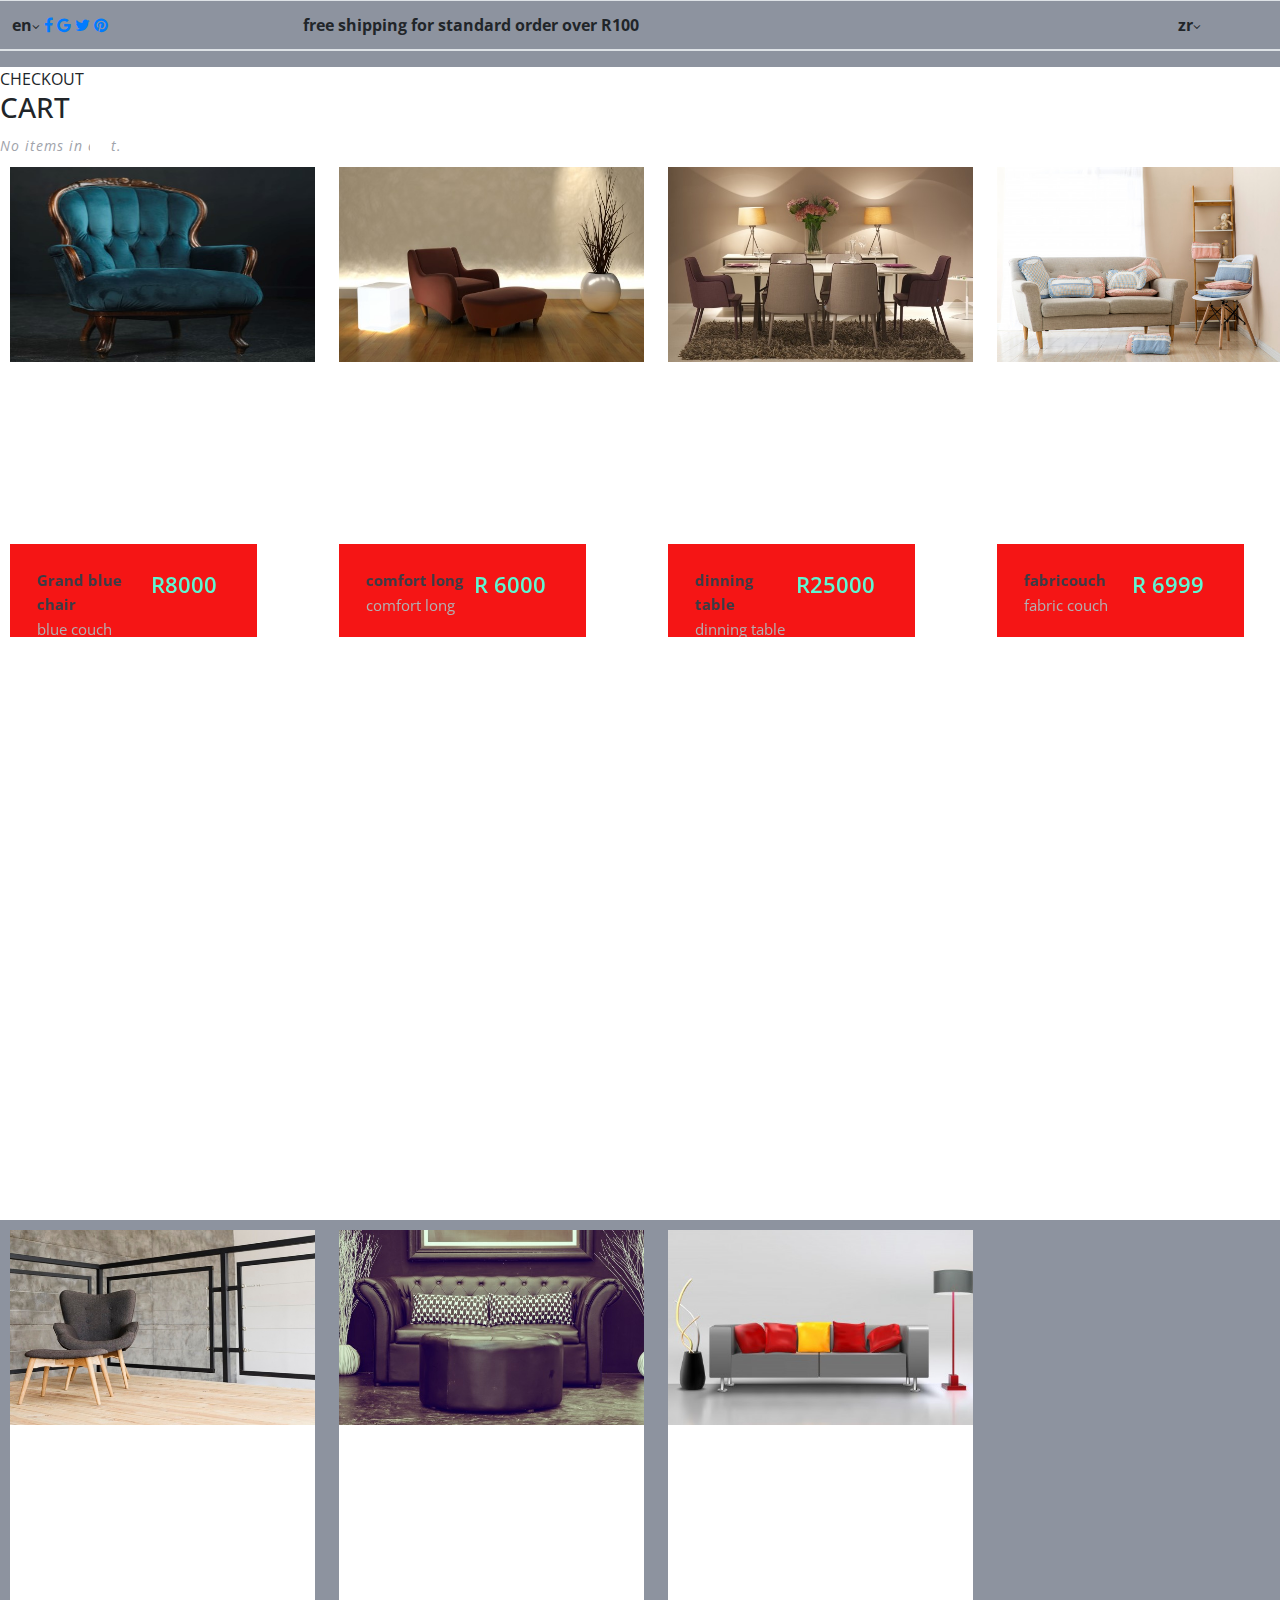
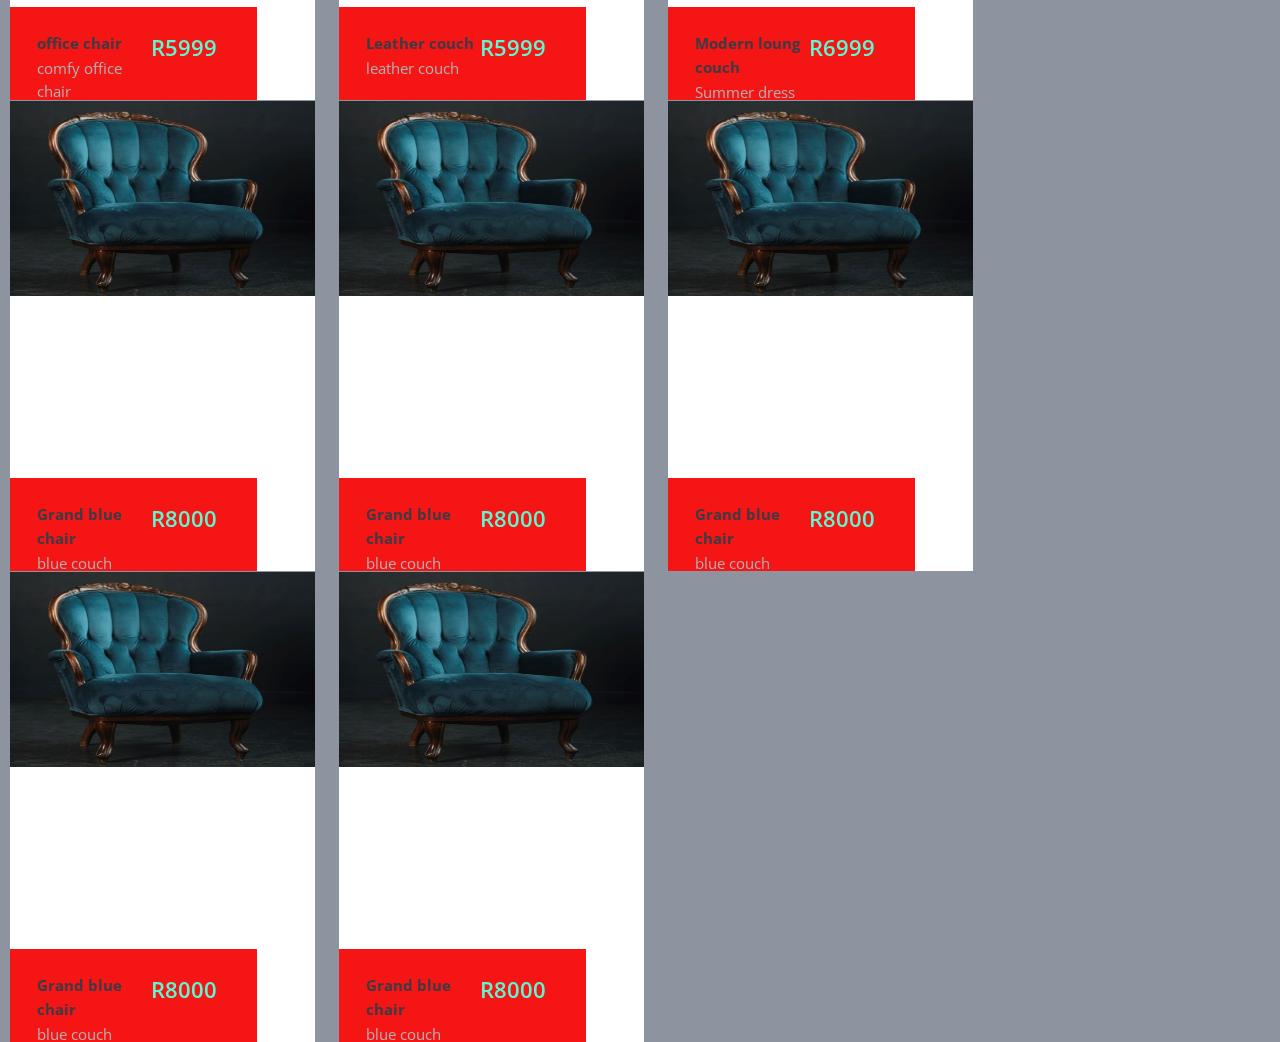
==== commit 1e8a2eb8: "added css for shop" ====
--- a/about.html
+++ b/about.html
@@ -42,19 +42,9 @@
             <div id="cart">
                 <span class="empty">No items in cart.</span>       
             </div>
-        
-        <!-- <div id="grid-selector">
-               <div id="grid-menu">
-                      
-                   <ul>           	   
-                       <li class="largeGrid"><a href=""></a></li>
-                       <li class="smallGrid"><a class="active" href=""></a></li>
-                   </ul>
-               </div>
-        </div> -->
-              
         </div>
-        
+
+        <div container class="three">
         <div id="grid">
             <div class="product">
                 <div class="info-large">
@@ -72,7 +62,7 @@
                 <div class="make3D">
                     <div class="product-front">
                         <div class="shadow"></div>
-                        <img src="/images/bluecouch.jpg" alt="" />
+                        <img id="images" src="/images/bluecouch.jpg" alt="" />
                         <div class="image_overlay"></div>
                         <div class="add_to_cart">Add to cart</div>
                         <div class="view_gallery">View gallery</div>                
@@ -93,7 +83,7 @@
                         <div class="shadow"></div>
                         <div class="carousel">
                             <ul class="carousel-container">
-                                <li><img src="/images/bluecouch.jpg" alt="" /></li>
+                                <li><img id="images" src="/images/bluecouch.jpg" alt="" /></li>
                             </ul>
                             <div class="arrows-perspective">
                                 <div class="carouselPrev">
@@ -113,9 +103,6 @@
                     </div>	  
                 </div>	
             </div>
-            
-            
-            
             <div class="product">
             <div class="info-large">
                     <h4>comfort long</h4>
@@ -132,7 +119,7 @@
                 <div class="make3D">
                     <div class="product-front">
                         <div class="shadow"></div>
-                        <img src="/images/comfortlong.jpg" alt="" />
+                        <img id="images" src ="/images/comfortlong.jpg" alt="" />
                         <div class="image_overlay"></div>
                         <div class="add_to_cart">Add to cart</div>
                         <div class="view_gallery">View gallery</div>
@@ -140,20 +127,15 @@
                             <div class="stats-container">
                                 <span class="product_price">R 6000</span>
                                 <span class="product_name">comfort long</span>    
-                                <p>comfort long</p>                                            
-                                
+                                <p>comfort long</p>                                        
                             </div>
                             </div>                         
                         </div>
-                    </div>
-
-                    
-                    
                     <div class="product-back">
                         <div class="shadow"></div>
                         <div class="carousel">
                             <ul class="carousel-container">
-                                <li><img src="https://s3-us-west-2.amazonaws.com/s.cdpn.io/245657/2.jpg" alt="" /></li>
+                                <li><img id="images" src="https://s3-us-west-2.amazonaws.com/s.cdpn.io/245657/2.jpg" alt="" /></li>
                             
                             </ul>
                             <div class="arrows-perspective">
@@ -174,7 +156,8 @@
                     </div>	  
                 </div>	
             </div>
-            
+       
+
             <div class="product">
             <div class="info-large">
                     <h4>FLOWY SHIRT DRESS</h4>
@@ -197,7 +180,7 @@
                 <div class="make3D">        
                     <div class="product-front">
                         <div class="shadow"></div>
-                        <img src="/images/dinning table.jpg" alt="" />
+                        <img  id="images" src="/images/dinning table.jpg" alt="" />
                         <div class="image_overlay"></div>
                         <div class="add_to_cart">Add to cart</div>
                         <div class="view_gallery">View gallery</div>
@@ -217,7 +200,7 @@
                         <div class="shadow"></div>
                         <div class="carousel">
                             <ul class="carousel-container">
-                                <li><img src="/images/handcrafted.jpg" alt="" /></li>
+                                <li><img id="images" src="/images/handcrafted.jpg" alt="" /></li>
                                 
                             </ul>
                             <div class="arrows-perspective">
@@ -238,7 +221,7 @@
                     </div>	  
                 </div>	
             </div>
-            
+    </div>
             
             <div class="product">
             <div class="info-large">
@@ -246,23 +229,16 @@
                     <div class="sku">
                         PRODUCT SKU: <strong>89356</strong>
                     </div>
-                     
                     <div class="price-big">
                         <span>R9000</span> R9000
                     </div>
-                     
-                  
-        
-                    
-                  
-                    
                     <button class="add-cart-large">Add To Cart</button>                          
                                  
                 </div>
                 <div class="make3D">
                     <div class="product-front">
                         <div class="shadow"></div>
-                        <img src="/images/fabriccouch.jpg" alt="" />
+                        <img id="images" src="/images/fabriccouch.jpg" alt="" />
                         <div class="image_overlay"></div>
                         <div class="add_to_cart">Add to cart</div>
                         <div class="view_gallery">View gallery</div>
@@ -270,9 +246,7 @@
                             <div class="stats-container">
                                 <span class="product_price">R 6999</span>
                                 <span class="product_name">fabricouch</span>    
-                                <p>fabric couch</p>                                            
-                                
-                                
+                                <p>fabric couch</p>                                          
                             </div>                       
                             </div>                         
                         </div>
@@ -282,7 +256,7 @@
                         <div class="shadow"></div>
                         <div class="carousel">
                             <ul class="carousel-container">
-                                <li><img src="/images/fabriccouch.jpg" alt="" /></li>
+                                <li><img id="images" src="/images/fabriccouch.jpg" alt="" /></li>
                               
                             </ul>
                             <div class="arrows-perspective">
@@ -314,18 +288,6 @@
                     <div class="price-big">
                         <span>r4000</span> r4000
                     </div>
-                     
-                    <h3>COLORS</h3>
-                    <div class="colors-large">
-                        <ul>
-                            <li><a href="" style="background:#222"><span></span></a></li>
-                            <li><a href="" style="background:#6e8cd5"><span></span></a></li>
-                            <li><a href="" style="background:#f56060"><span></span></a></li>
-                            <li><a href="" style="background:#44c28d"><span></span></a></li>
-                        </ul> 
-                    </div>
-        
-                    
                     
                     <button class="add-cart-large">Add To Cart</button>                          
                                  
@@ -333,7 +295,7 @@
                 <div class="make3D">
                     <div class="product-front">
                         <div class="shadow"></div>
-                        <img src="/images/homeofficcomfort.jpg" alt="" />
+                        <img id="images" src="/images/homeofficcomfort.jpg" alt="" />
                         <div class="image_overlay"></div>
                         <div class="add_to_cart">Add to cart</div>
                         <div class="view_gallery">View gallery</div>
@@ -353,7 +315,7 @@
                         <div class="shadow"></div>
                         <div class="carousel">
                             <ul class="carousel-container">
-                                <li><img src="https://s3-us-west-2.amazonaws.com/s.cdpn.io/245657/5.jpg" alt="" /></li>
+                                <li><img  id="images" src="https://s3-us-west-2.amazonaws.com/s.cdpn.io/245657/5.jpg" alt="" /></li>
                                 
                             <div class="arrows-perspective">
                                 <div class="carouselPrev">
@@ -393,7 +355,7 @@
                 <div class="make3D">
                     <div class="product-front">
                         <div class="shadow"></div>
-                        <img src="/images/leathercouch.jpg" alt="" />
+                        <img  id="images" src="/images/leathercouch.jpg" alt="" />
                         <div class="image_overlay"></div>
                         <div class="add_to_cart">Add to cart</div>
                         <div class="view_gallery">View gallery</div>
@@ -414,7 +376,7 @@
                         <div class="shadow"></div>
                         <div class="carousel">
                             <ul class="carousel-container">
-                                <li><img src="https://s3-us-west-2.amazonaws.com/s.cdpn.io/245657/6.jpg" alt="" /></li>
+                                <li><img id="images" src="https://s3-us-west-2.amazonaws.com/s.cdpn.io/245657/6.jpg" alt="" /></li>
                                 
                             <div class="arrows-perspective">
                                 <div class="carouselPrev">
@@ -454,7 +416,7 @@
                 <div class="make3D">
                     <div class="product-front">
                         <div class="shadow"></div>
-                        <img src="/images/loungecouch.jpg" alt="" />
+                        <img id="images" src="/images/loungecouch.jpg" alt="" />
                         <div class="image_overlay"></div>
                         <div class="add_to_cart">Add to cart</div>
                         <div class="view_gallery">View gallery</div>
@@ -474,7 +436,7 @@
                         <div class="shadow"></div>
                         <div class="carousel">
                             <ul class="carousel-container">
-                                <li><img src="https://s3-us-west-2.amazonaws.com/s.cdpn.io/245657/7.jpg" alt="" /></li>
+                                <li><img id="images" src="https://s3-us-west-2.amazonaws.com/s.cdpn.io/245657/7.jpg" alt="" /></li>
                               
                             </ul>
                             <div class="arrows-perspective">
@@ -511,7 +473,7 @@
                     <div class="make3D">
                         <div class="product-front">
                             <div class="shadow"></div>
-                            <img src="/images/bluecouch.jpg" alt="" />
+                            <img id="images" src="/images/bluecouch.jpg" alt="" />
                             <div class="image_overlay"></div>
                             <div class="add_to_cart">Add to cart</div>
                             <div class="view_gallery">View gallery</div>                
@@ -532,7 +494,7 @@
                             <div class="shadow"></div>
                             <div class="carousel">
                                 <ul class="carousel-container">
-                                    <li><img src="/images/bluecouch.jpg" alt="" /></li>
+                                    <li><img id="images" src="/images/bluecouch.jpg" alt="" /></li>
                                 </ul>
                                 <div class="arrows-perspective">
                                     <div class="carouselPrev">
@@ -569,7 +531,7 @@
             <div class="make3D">
                 <div class="product-front">
                     <div class="shadow"></div>
-                    <img src="/images/bluecouch.jpg" alt="" />
+                    <img id="images" src="/images/bluecouch.jpg" alt="" />
                     <div class="image_overlay"></div>
                     <div class="add_to_cart">Add to cart</div>
                     <div class="view_gallery">View gallery</div>                
@@ -590,7 +552,7 @@
                     <div class="shadow"></div>
                     <div class="carousel">
                         <ul class="carousel-container">
-                            <li><img src="/images/bluecouch.jpg" alt="" /></li>
+                            <li><img id="images" src="/images/bluecouch.jpg" alt="" /></li>
                         </ul>
                         <div class="arrows-perspective">
                             <div class="carouselPrev">
@@ -627,7 +589,7 @@
         <div class="make3D">
             <div class="product-front">
                 <div class="shadow"></div>
-                <img src="/images/bluecouch.jpg" alt="" />
+                <img id="images" src="/images/bluecouch.jpg" alt="" />
                 <div class="image_overlay"></div>
                 <div class="add_to_cart">Add to cart</div>
                 <div class="view_gallery">View gallery</div>                
@@ -648,7 +610,7 @@
                 <div class="shadow"></div>
                 <div class="carousel">
                     <ul class="carousel-container">
-                        <li><img src="/images/bluecouch.jpg" alt="" /></li>
+                        <li><img  id="images" src="/images/bluecouch.jpg" alt="" /></li>
                     </ul>
                     <div class="arrows-perspective">
                         <div class="carouselPrev">
@@ -685,7 +647,7 @@
         <div class="make3D">
             <div class="product-front">
                 <div class="shadow"></div>
-                <img src="/images/bluecouch.jpg" alt="" />
+                <img id="images" src="/images/bluecouch.jpg" alt="" />
                 <div class="image_overlay"></div>
                 <div class="add_to_cart">Add to cart</div>
                 <div class="view_gallery">View gallery</div>                
@@ -706,7 +668,7 @@
                 <div class="shadow"></div>
                 <div class="carousel">
                     <ul class="carousel-container">
-                        <li><img src="/images/bluecouch.jpg" alt="" /></li>
+                        <li><img id="images" src="/images/bluecouch.jpg" alt="" /></li>
                     </ul>
                     <div class="arrows-perspective">
                         <div class="carouselPrev">
@@ -743,7 +705,7 @@
         <div class="make3D">
             <div class="product-front">
                 <div class="shadow"></div>
-                <img src="/images/bluecouch.jpg" alt="" />
+                <img id="images" src="/images/bluecouch.jpg" alt="" />
                 <div class="image_overlay"></div>
                 <div class="add_to_cart">Add to cart</div>
                 <div class="view_gallery">View gallery</div>                
@@ -764,7 +726,7 @@
                 <div class="shadow"></div>
                 <div class="carousel">
                     <ul class="carousel-container">
-                        <li><img src="/images/bluecouch.jpg" alt="" /></li>
+                        <li><img id="images" src="/images/bluecouch.jpg" alt="" /></li>
                     </ul>
                     <div class="arrows-perspective">
                         <div class="carouselPrev">
@@ -813,7 +775,7 @@
                 <div class="make3D">
                     <div class="product-front">
                         <div class="shadow"></div>
-                        <img src="/images/modern-living-room-interior_46483-180.jpg" alt="" />
+                        <img id="images" src="/images/modern-living-room-interior_46483-180.jpg" alt="" />
                         <div class="image_overlay"></div>
                         <div class="add_to_cart">Add to cart</div>
                         <div class="view_gallery">View gallery</div>
@@ -833,7 +795,7 @@
                         <div class="shadow"></div>
                         <div class="carousel">
                             <ul class="carousel-container">
-                                <li><img src="https://s3-us-west-2.amazonaws.com/s.cdpn.io/245657/8.jpg" alt="" /></li>
+                                <li><img  id="images" src="https://s3-us-west-2.amazonaws.com/s.cdpn.io/245657/8.jpg" alt="" /></li>
                                
                             </ul>
                             <div class="arrows-perspective">
@@ -879,7 +841,7 @@
                                     <div class="make3D">
                                         <div class="product-front">
                                             <div class="shadow"></div>
-                                            <img src="/images/modern-living-room-interior_46483-180.jpg" alt="" />
+                                            <img id="images" src="/images/modern-living-room-interior_46483-180.jpg" alt="" />
                                             <div class="image_overlay"></div>
                                             <div class="add_to_cart">Add to cart</div>
                                             <div class="view_gallery">View gallery</div>
@@ -899,7 +861,7 @@
                                             <div class="shadow"></div>
                                             <div class="carousel">
                                                 <ul class="carousel-container">
-                                                    <li><img src="https://s3-us-west-2.amazonaws.com/s.cdpn.io/245657/8.jpg" alt="" /></li>
+                                                    <li><img id="images" src="https://s3-us-west-2.amazonaws.com/s.cdpn.io/245657/8.jpg" alt="" /></li>
                                                    
                                                 </ul>
                                                 <div class="arrows-perspective">
--- a/css/practice.css
+++ b/css/practice.css
@@ -2,84 +2,28 @@
 ---------------------------------------------------------------------- */
 * { margin: 0px; padding: 0px; }
 body {
+	width:100%;
+	background-color: #8d939f;
 	font-family: "Open Sans", sans-serif; 
 	overflow:show;	
 }
+#images{
+    height:200px;
+    width:200x;
+}
+#three{
+    width:100%;
+    background-color: #0c0c0c;
+}
 #wrapper{
-	overflow: show;
+	overflow: hidden;
 	height: 1153px;
 	width: 1643px;
 	background:#fff;
 }
-#header{
-	height:92px; 
-	background:#fff url("https://s3-us-west-2.amazonaws.com/s.cdpn.io/245657/header-icons.png") 1448px -2px no-repeat;
-	border-bottom:1px solid #eee;
-}
-#header ul{padding:33px 0 0 45px;}
-#header li{
-	list-style:none;
-	float:left;
-	margin-right:30px;	
-}
-#header li a{
-	font-weight:700;
-	color:#333;
-	font-size:14px;	
-	text-decoration:none;
-	text-transform:uppercase;
-	letter-spacing:1px;
-}
-#headerli a:hover{
-	color:#000;
-	cursor:pointer;
-}
-#grid-selector{
-	height: 10px;
-	width: 1291px;
-	padding: 40px 0 40px 30px;
-	float: left;
-	color: #5d5f68;
-	font-size: 14px;
-}
-#grid-menu{
-	float:right;
-	width:105px;
-}
-#grid-menu ul{
-  width: 65px;
-  float: right;
-  position: relative;
-  top: -1px;}
-#grid-menu li{	 
-	 float:right;
-	 width:25px;
-	 height:25px;
-	 list-style:none;
-}
-#grid-menu li a{	 
-  	 display:block;
-	 width:25px;	
-	 height:25px;
-	 background: url("https://s3-us-west-2.amazonaws.com/s.cdpn.io/245657/grid-menu.png") 0 0  no-repeat;
-}
-#grid-menu li.smallGrid{margin-right:7px;}
-#grid-menu li.smallGrid a{background-position:0 -33px;}
-#grid-menu li.largeGrid a{background-position:-37px 0;}
-
-#grid-menu li.smallGrid a.active{background-position:0 0;}
-#grid-menu li.largeGrid a.active{background-position:-37px -33px;}
- 
-
-#grid{	
-	width: 1335px;
-	position: absolute;
-	left: 340px;
-	height: 1200px;
-	top: 180px;
-}
+
 #sidebar{
-	float:left;
+	
 	background:#fff;
 	width:275px;	
 	padding:13px 0 0 45px;
@@ -102,123 +46,7 @@
 	font-size:14px;
 	letter-spacing:1px;	
 }
-#sidebar .checklist{
-	padding:0;
-}
-
-.checklist ul li{	
-	font-size:14px;
-	font-weight:400;
-	list-style:none;
-	padding: 7px 0 7px 23px;
-}
-.checklist li span{
-	float:left;
-	width:11px;
-	height:11px;
-	margin-left:-23px;
-	margin-top:4px;
-	border: 1px solid #d1d3d7;
-	position:relative;	
-}
-.sizes li span, .categories .sizes li{
-	-webkit-transition: all 300ms ease-out;
-	   -moz-transition: all 300ms ease-out;
-	    -ms-transition: all 300ms ease-out;
-	     -o-transition: all 300ms ease-out;
-	        transition: all 300ms ease-out;
-}
-.checklist li a{
-	color:#676a74;
-	text-decoration:none;	
-	-webkit-transition: all 300ms ease-out;
-	   -moz-transition: all 300ms ease-out;
-	    -ms-transition: all 300ms ease-out;
-	     -o-transition: all 300ms ease-out;
-	        transition: all 300ms ease-out;
-}
-.checklist li a:hover{	
-	color:#222;
-	-webkit-transition: all 300ms ease-out;
-	   -moz-transition: all 300ms ease-out;
-	    -ms-transition: all 300ms ease-out;
-	     -o-transition: all 300ms ease-out;
-	        transition: all 300ms ease-out;
-}
-.checklist a:hover span{ 	
-	border-color:#a6aab3;	
-}
-.sizes a:hover span, .categories a:hover span{	
-	border-color:#a6aab3;
-	-webkit-transition: all 300ms ease-out;
-	   -moz-transition: all 300ms ease-out;
-	    -ms-transition: all 300ms ease-out;
-	     -o-transition: all 300ms ease-out;
-	        transition: all 300ms ease-out;
-}
-.checklist a span span{border:none;margin:0;float:none; position:absolute;top:0;left:0;}
-.checklist a .x{
-	display:block;
-	width:0;	 
-	height:2px;
-	background:#5ff7d2;
-	top:6px;
-	left:2px;	
-	-ms-transform: rotate(45deg); 
-   	-webkit-transform: rotate(45deg); 
-    transform: rotate(45deg);	
-	-webkit-transition: all 50ms ease-out;
-}
-.checklist a .x.animate{
-	width:4px;
-	-webkit-transition: all 100ms ease-in;
-	   -moz-transition: all 100ms ease-in;
-	    -ms-transition: all 100ms ease-in;
-	     -o-transition: all 100ms ease-in;
-	        transition: all 100ms ease-in;
-}
-.checklist a .y{
-	display:block;
-	width:0px; 
-	height:2px;
-	background:#5ff7d2;
-	top:4px;
-	left:3px;	
-	-ms-transform: rotate(13deg); 
-   	-webkit-transform: rotate(135deg); 
-    transform: rotate(135deg);	
-	-webkit-transition: all 50ms ease-out;
-}
-.checklist a .y.animate{
-	width:8px;
-	-webkit-transition: all 100ms ease-out;
-	   -moz-transition: all 100ms ease-out;
-	    -ms-transition: all 100ms ease-out;
-	     -o-transition: all 100ms ease-out;
-	        transition: all 100ms ease-out;
-}
-.checklist .checked span{
-	border-color:#8d939f;
-}
-.colors ul, .sizes ul{
-	float:left; width:130px;	
-}
-.colors ul li{padding-left:21px;}
-.colors a span{
-	border:none;
-	position:relative;
-	border-radius:100%;
-	background-color:#eae3d3;
-	width:13px;
-	height:13px;
-	margin-left:-20px;
-}
-.colors a:hover span{
-	width:15px;
-	height:15px;
-	margin-top:3px;
-	margin-left:-21px;
-}
+
 #sidebar img{margin-top:6px;}
 
 .product{
@@ -256,7 +84,7 @@
 .make3D.animate .product-back,
 .make3D.animate .product-front,
 div.large .product-back{
-	top:0px;
+	top:100px;
 	left:0px;
 	-webkit-transition: all 100ms ease-out; 
        -moz-transition: all 100ms ease-out; 
@@ -328,7 +156,7 @@
 .large div.make3D{box-shadow:0px 5px 31px -1px rgba(0, 0, 0, 0);}
 .large div.flip-back{display:none;}
 .stats-container{
-	background:#fff;	
+	background:rgb(245, 21, 21);	
 	position:absolute;
 	top:382px;
 	left:0;
@@ -382,17 +210,7 @@
 .product-options{
 	padding:0;
 }
-.product-options strong{
-	font-weight:700;
-	color:#393c45;
-	font-size:14px;
-}
-.product-options span{	
-	color:#969699;
-	font-size:14px;
-	display:block;
-	margin-bottom:8px;
-}
+
 .add_to_cart{	
 	position:absolute;
 	top:80px;
@@ -445,7 +263,7 @@
             transition: all 200ms ease-out; 
 }
 .view_gallery:hover{	
-	background:#fff;
+	background:rgb(187, 23, 23);
 	color:#5ff7d2;
 	cursor:pointer;
 
@@ -457,33 +275,9 @@
          -o-transition: all 200ms ease-out; 
             transition: all 200ms ease-out; 		
 }
-div.colors div{
-	margin-top:3px;
-	width:15px; 
-	height:15px; 	
-	margin-right:5px;
-	float:left;
-}
-div.colors div span{
-	width:15px; 
-	height:15px; 
-	display:block;
-	border-radius:50%;
-}
-div.colors div span:hover{
-	width:17px;
-	height:17px;
-	margin:-1px 0 0 -1px;
-}
-div.c-blue span{background:#6e8cd5;}
-div.c-red span{background:#f56060;}
-div.c-green span{background:#44c28d;}
-div.c-white span{
-	background:#fff;
-	width:14px;
-	height:14px; 
-	border:1px solid #e8e9eb;
-}
+
+
+
 div.shadow{
 	width:335px;height:520px;
 	opacity:0;
@@ -514,7 +308,7 @@
 	cursor:pointer;
 }
 .cx, .cy{
-	background:#d2d5dc;
+	background:#2f5abd;
 	position:absolute;
 	width:0px;
 	top:15px;
@@ -527,7 +321,7 @@
 			transition: all 250ms ease-in-out;
 }
 .flip-back:hover .cx, .flip-back:hover .cy{
-	background:#979ca7;
+	background:#0c0c0c;
 	-webkit-transition: all 250ms ease-in-out;
 	   -moz-transition: all 250ms ease-in-out;
 		-ms-transition: all 250ms ease-in-out;
@@ -599,7 +393,7 @@
 	position:relative;
 }
 .carousel ul{
-	position:absolute;
+	position:relative;
 	top:0;
 	left:0;
 }
@@ -625,7 +419,7 @@
 .carouselPrev, .carouselNext{
 	width: 50px;
 	height: 55px;
-	background: #ccc;
+	background: rgb(158, 40, 40);
 	position: absolute;	
 	top:0;
 	transition: all 200ms ease-out; 
@@ -772,7 +566,7 @@
 		 -o-transition: all 1000ms ease-out;
  		    transition: all 1000ms ease-out;
 }
-.cart-item.flash{background:#fffeb0;}
+.cart-item.flash{background:#cac725;}
 .cart-item-border{
 	position:absolute;
 	bottom:0;
@@ -807,28 +601,8 @@
 }
 .cart-item:hover .delete-item{display:block;cursor:pointer}
 
-
-#info{
-	position: absolute;
-	top: 20px;
-	left: 676px;
-	text-align: center;
-	width: 413px;
-
-}
-#info p{font-size:15px; padding:3px;color:#b1b1b3}
-#info a{text-decoration:none;} 
-#checkout{
-	border: 2px solid #5ff7d2;
-	font-size: 13px;
-	font-weight: 700;
-	padding: 3px 9px;
-	position: absolute;
-	top: 137px;
-	left: 181px;
-	color: #5ff7d2;
-	display:none;
-}
+/*  */
+
 
 .product.large{
 	width:639px;
@@ -905,7 +679,7 @@
 .add-cart-large{
 	  border: 3px solid #000;
 	  font-size: 17px;
-	  background: #fff;
+	  background: rgb(216, 20, 20);
 	  text-transform: uppercase;
 	  font-weight: 700;
 	  padding: 10px;
@@ -964,13 +738,6 @@
 	left:-1px;
 }
 
-.sizes-large{
-}
-.sizes-large span{
-	font-weight:600;
-	color:#b0b0b0;
-}
-.sizes-large span:hover{color:#000;cursor:pointer;}
 
 .product.large:hover{
 	box-shadow:0px 5px 31px -1px rgba(0, 0, 0, 0.15);	
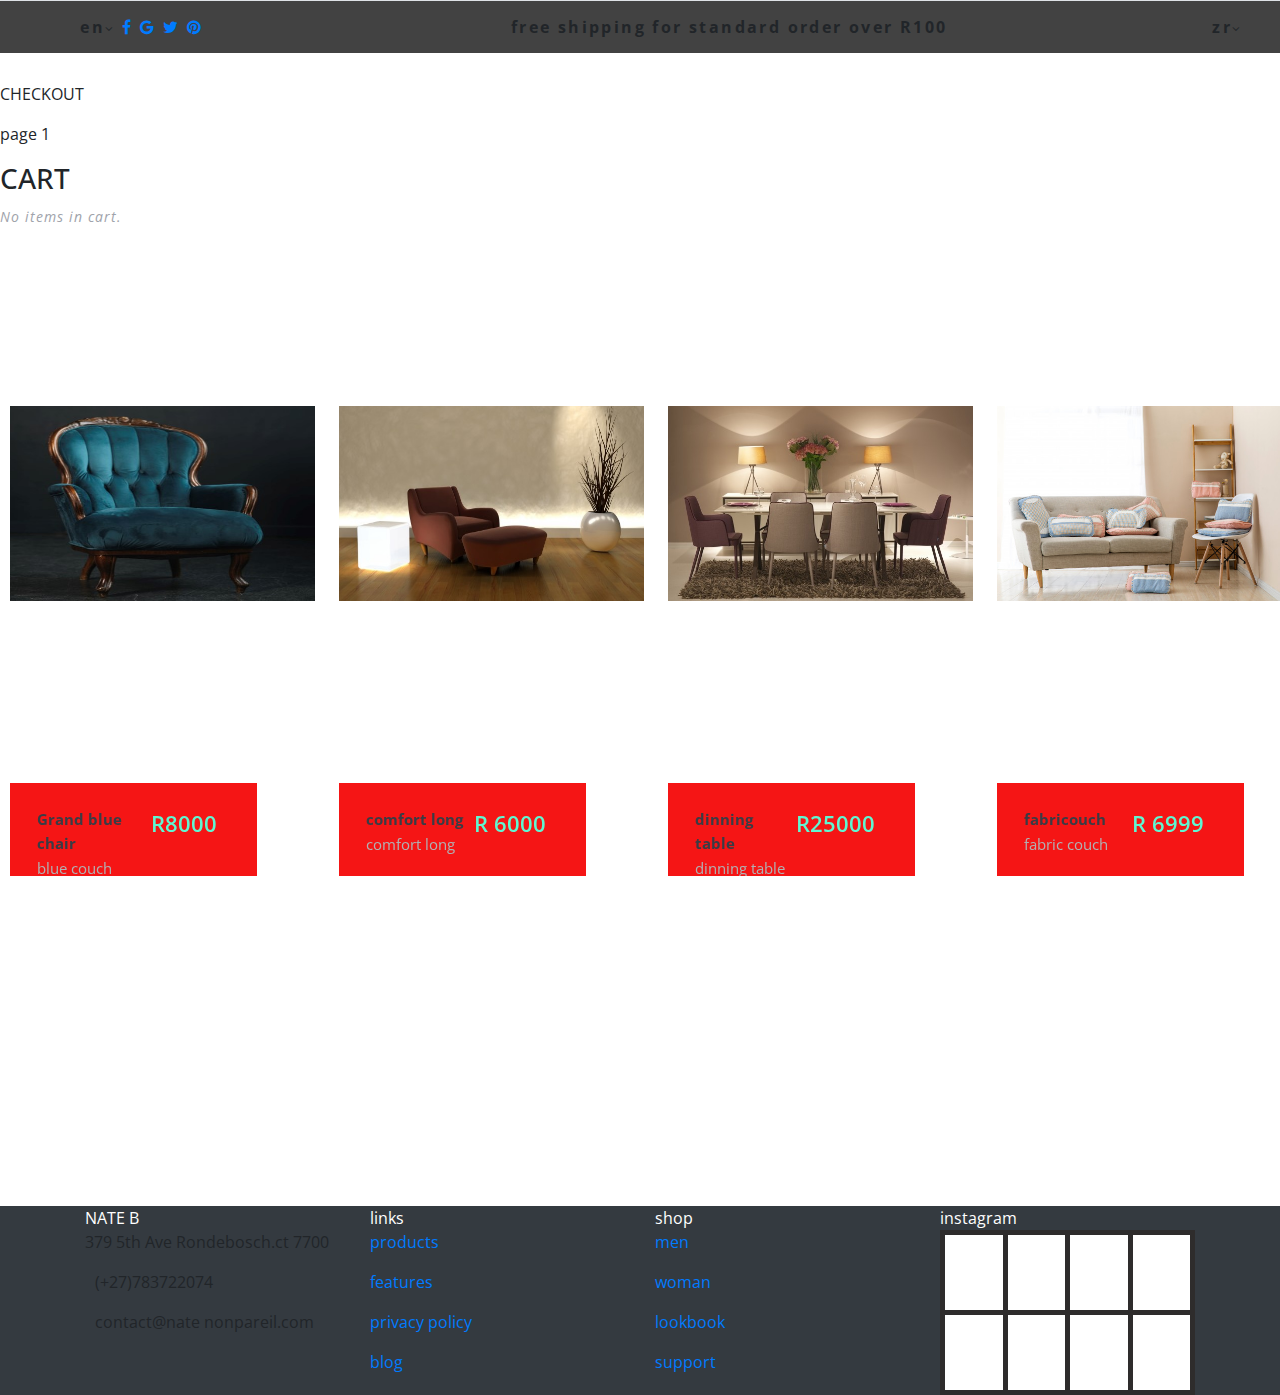
==== commit 03203195: "shop page 1" ====
--- a/about.html
+++ b/about.html
@@ -23,9 +23,9 @@
                        <th scope="col" id="secondone">free shipping for standard order over R100</th>
                        <th scope="col" > zr<i class="fa fa-angle-down" style="font-size:12px"></i> </th>
                     </th>
-                  </tr>
               </table> 
-            </div>
+              </div>
+          
     <div id="wrapper">
         <div class="cart-icon-top">
         </div>
@@ -34,15 +34,16 @@
         </div>
     
         <div id="checkout">
-            CHECKOUT
+           <p> CHECKOUT</p>
         </div>
-        
+        <p>page 1</p> 
          <div id="topbar">
             <h3>CART</h3>
             <div id="cart">
                 <span class="empty">No items in cart.</span>       
             </div>
         </div>
+        <br><br><br><br><br><br><br>
 
         <div container class="three">
         <div id="grid">
@@ -160,20 +161,10 @@
 
             <div class="product">
             <div class="info-large">
-                    <h4>FLOWY SHIRT DRESS</h4>
+                    <h4>dinning table</h4>
                     <div class="sku">
                         PRODUCT SKU: <strong></strong>
                     </div>
-                     
-                    <div class="price-big">
-                        <span>R 5000</span> R5000
-                    </div>
-                     
-                    <h3>COLORS</h3>
-                    
-                    <h3>SIZE</h3>
-                    
-                    
                     <button class="add-cart-large">Add To Cart</button>                          
                                  
                 </div>
@@ -225,7 +216,7 @@
             
             <div class="product">
             <div class="info-large">
-                    <h4>DOUBLE LAYER DRESS</h4>
+                    <h4>fabric</h4>
                     <div class="sku">
                         PRODUCT SKU: <strong>89356</strong>
                     </div>
@@ -246,7 +237,7 @@
                             <div class="stats-container">
                                 <span class="product_price">R 6999</span>
                                 <span class="product_name">fabricouch</span>    
-                                <p>fabric couch</p>                                          
+                                <p>fabric couch</p>                                    
                             </div>                       
                             </div>                         
                         </div>
@@ -277,8 +268,54 @@
                     </div>	  
                 </div>	
             </div>
-            
-            <div class="product">
+         
+            <footer id="bottomfooter" class="bg-dark">
+                <div class="container">
+                <div class="row">
+                  <div class="col-sm">
+                   <h7>NATE B</h7>
+                   <div class="contact">
+                   <p><i class='fas fa-map-marker-alt'></i>379 5th Ave Rondebosch.ct 7700</p>
+                   <p><i class='fas fa-phone'></i>(+27)783722074</p>
+                   <p><i class='far fa-envelope'></i>contact@nate nonpareil.com</p> 
+                </div>
+                  </div> 
+                  <div class="col-sm">
+                   <h7>links</h7> 
+                   <p><a href="">products</a></p>
+                   <p><a href="">features</a></p>
+                   <p><a href="">privacy policy</a></p>
+                   <p><a href="">blog</a></p>
+                  </div> 
+                  <div class="col-sm">
+                    <h7>shop<h7>
+                    <p><a href="">men</a></p>
+                   <p><a href="">woman</a></p>
+                   <p><a href="">lookbook</a></p>
+                   <p><a href="">support</a></p>
+                  </div> 
+                  <div class="col-sm">
+                    <h7>instagram</h7>
+                    <div class="instagram">
+                      <table>
+                        <tr>
+                       <td class="pic-block"></td>
+                       <td class="pic-block"></td>
+                       <td class="pic-block"></td>
+                       <td class="pic-block"></td>
+                        </tr>
+                        <tr>
+                            <td class="pic-block"></td>
+                            <td class="pic-block"></td>
+                            <td class="pic-block"></td>
+                            <td class="pic-block"></td>
+                        </tr>
+                      </table>
+                  </div> 
+                </div>
+            </div>
+
+            <!-- <div class="product">
             <div class="info-large">
                     <h4>home office comfort</h4>
                     <div class="sku">
@@ -881,7 +918,7 @@
                                             </div>                  
                     </div>	  
                 </div>	
-            </div>
+            </div> -->
            
    <script src="https://ajax.googleapis.com/ajax/libs/jquery/1.11.2/jquery.min.js"></script> 
    <link href="css/practice.css" type="text/css" rel="stylesheet">
--- a/css/practice.css
+++ b/css/practice.css
@@ -3,18 +3,55 @@
 * { margin: 0px; padding: 0px; }
 body {
 	width:100%;
-	background-color: #8d939f;
+	background-color:none;
 	font-family: "Open Sans", sans-serif; 
 	overflow:show;	
+}
+#top-footer{
+    line-height: 1.83;
+    letter-spacing: 2.4px;
+    text-align: center;
+    color:white;
+    margin:0px;
+    padding:0px;
+    border-color: transparent;
+    width: 100%;
+    height: 53px;
+    background-color:rgb(66, 66, 66); 
+  }
+.table{
+	border:transparent;
+	margin:opx;
+	padding:0px;
 }
 #images{
     height:200px;
     width:200x;
 }
+.navbar{
+	height:100px;
+	background-color: #cac725;
+}
 #three{
+	
     width:100%;
-    background-color: #0c0c0c;
-}
+    background-color: #d61212;
+}
+#bottomfooter{
+    width: 100%;
+    height: 100%;
+    background-color:rgb(45, 40, 39); 
+  }
+  .pic-block{
+    width:80px;
+    height:80px;
+    background-color: white;
+    margin:px;
+    border:5px solid rgb(46, 44, 44);
+  }
+  h7{
+    color:white;
+  }
 #wrapper{
 	overflow: hidden;
 	height: 1153px;
@@ -220,7 +257,7 @@
 	margin-left:-78px;
 	border:2px solid #fff;
 	color:#fff;	
-	text-align:center;
+	text-align:left;
 	text-transform:uppercase;
 	font-weight:700;
 	padding:10px 0;	
@@ -532,33 +569,38 @@
  		    transition: all 200ms ease-out;
 }
 div.cart-icon-top{
-	position:absolute;
-	background:#fff url("https://s3-us-west-2.amazonaws.com/s.cdpn.io/245657/cart.png") 0 -3px no-repeat;
+	padding-top: 10px;
+	position:relative;
+	background:transparent;
 	margin:0;
 	width:21px;
 	height:3px;
 	z-index:1;
 	top: 140px;
-	left: 90px;
+	left: 0px;
 }
 div.cart-icon-bottom{
-	position:absolute;
-	background:#fff url("https://s3-us-west-2.amazonaws.com/s.cdpn.io/245657/cart.png") 0 -3px no-repeat;
+	padding-top:10px;
+	position:relative;
+	background:transparent;
 	margin:0;
 	width:21px;
 	height:19px;
 	z-index:1;
 	top: 143px;
-	left: 90px;
+	left:0px;
 }
 body.MakeFloatingCart div.cart-icon-top{z-index:30;}
 body.MakeFloatingCart div.cart-icon-bottom{z-index:300;}	
 .cart-item{	
-	padding: 11px 0 5px 110px;
+	align-self: cnter;
+	padding-top: 100px;
+	padding: 3px 0 5px 110px;
 	height: 62px;
 	width: 210px;
 	margin-left: -45px;
 	position:relative;
+	left:100px;
 	background:#fff;
 	-webkit-transition: all 1000ms ease-out;
 	   -moz-transition: all 1000ms ease-out;
@@ -571,7 +613,7 @@
 	position:absolute;
 	bottom:0;
 	left:45px;
-	background:#edeff0;
+	background:#155c80;
 	height: 1px;
 	width: 230px;
 }
@@ -588,7 +630,8 @@
 .cart-item span{
 	color: #393c45;
     display: block;
-    font-size: 14px;
+	font-size: 14px;
+	float:left;
  }
 
 .cart-item .delete-item{
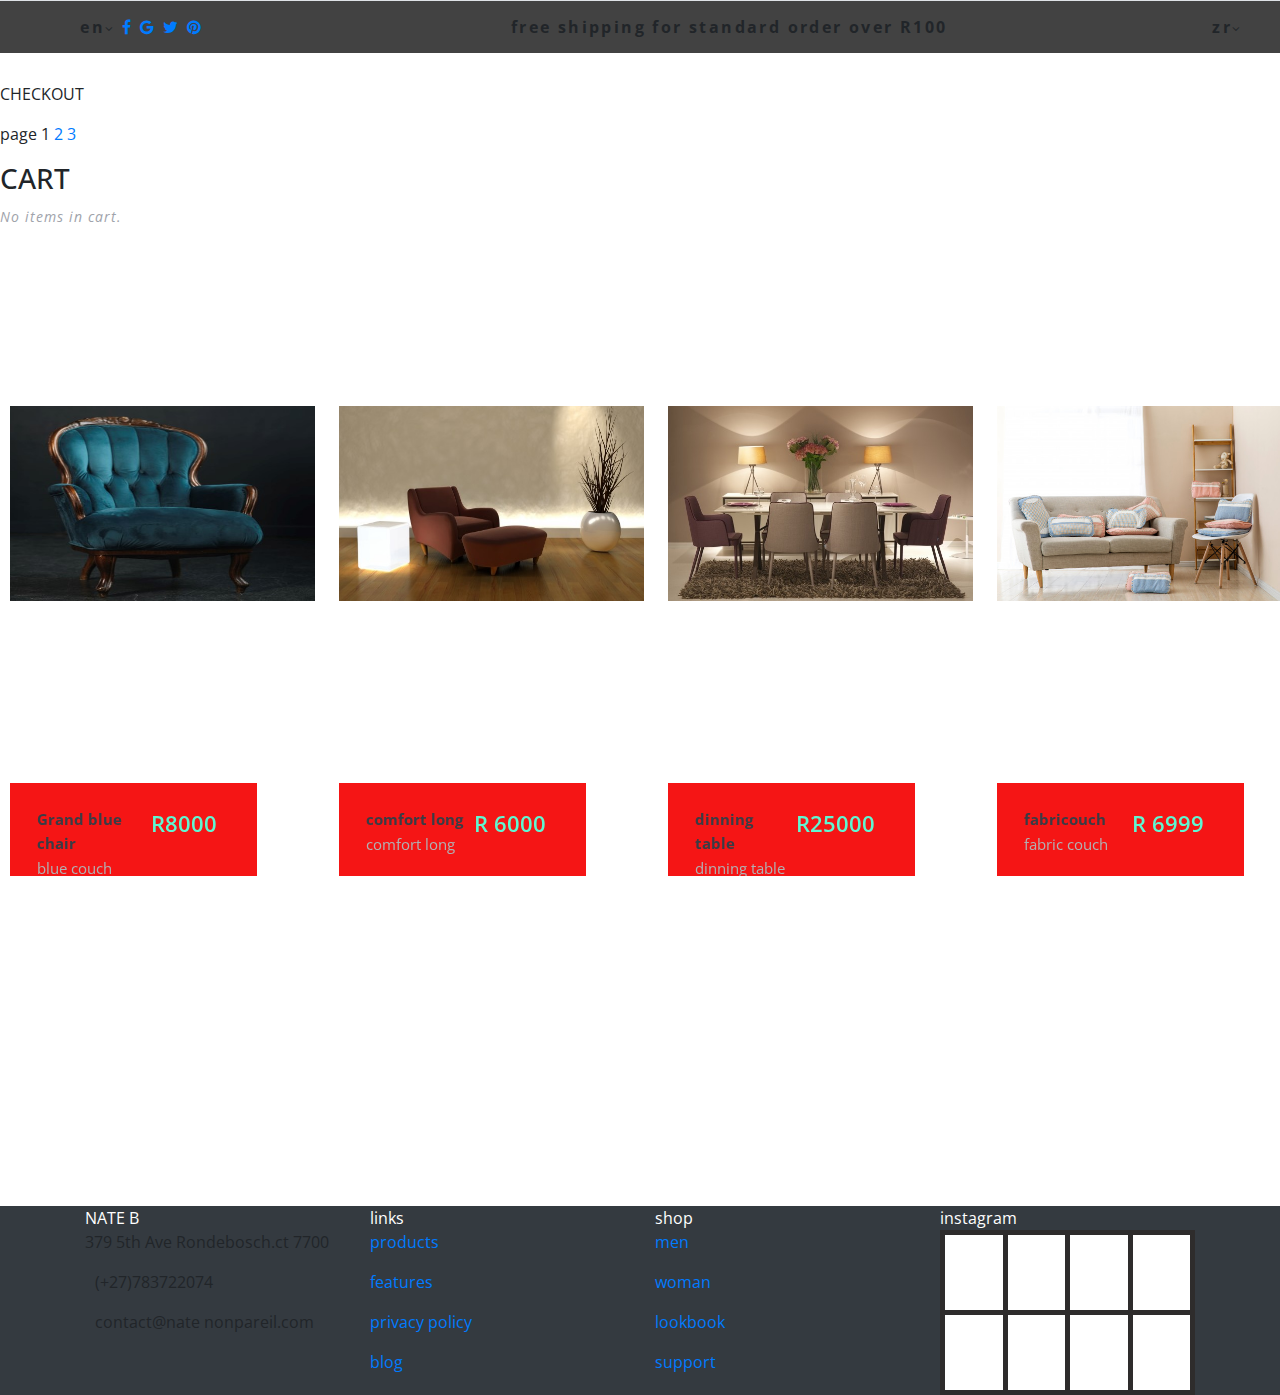
==== commit f078d72a: "added page two and three" ====
--- a/about.html
+++ b/about.html
@@ -9,7 +9,7 @@
 <link rel="stylesheet" href="https://cdnjs.cloudflare.com/ajax/libs/font-awesome/4.7.0/css/font-awesome.min.css">  
    
 <link href='https://fonts.googleapis.com/css?family=Open+Sans:400,600,700' rel='stylesheet' type='text/css'>
-    <title>Document</title>
+    <title>shop 1</title>
 </head>
 <body>
         <div id ="top-footer"><table class="table">
@@ -36,7 +36,11 @@
         <div id="checkout">
            <p> CHECKOUT</p>
         </div>
-        <p>page 1</p> 
+        <p id="nextpage">
+           page 1
+            <a href="/shop2.html" >2</a>
+            <a href="/shop3.html">3</a>
+            </p>
          <div id="topbar">
             <h3>CART</h3>
             <div id="cart">
@@ -314,611 +318,9 @@
                   </div> 
                 </div>
             </div>
+            </footer>
 
-            <!-- <div class="product">
-            <div class="info-large">
-                    <h4>home office comfort</h4>
-                    <div class="sku">
-                        home office: <strong>89356</strong>
-                    </div>
-                     
-                    <div class="price-big">
-                        <span>r4000</span> r4000
-                    </div>
-                    
-                    <button class="add-cart-large">Add To Cart</button>                          
-                                 
-                </div>
-                <div class="make3D">
-                    <div class="product-front">
-                        <div class="shadow"></div>
-                        <img id="images" src="/images/homeofficcomfort.jpg" alt="" />
-                        <div class="image_overlay"></div>
-                        <div class="add_to_cart">Add to cart</div>
-                        <div class="view_gallery">View gallery</div>
-                        <div class="stats">        	
-                            <div class="stats-container">
-                                <span class="product_price">R5999</span>
-                                <span class="product_name">office chair</span>    
-                                <p>comfy office chair</p>                                            
-                                
-                                
-                            </div>                       
-                            </div>                         
-                        </div>
-                    </div>
-                    
-                    <div class="product-back">
-                        <div class="shadow"></div>
-                        <div class="carousel">
-                            <ul class="carousel-container">
-                                <li><img  id="images" src="https://s3-us-west-2.amazonaws.com/s.cdpn.io/245657/5.jpg" alt="" /></li>
-                                
-                            <div class="arrows-perspective">
-                                <div class="carouselPrev">
-                                    <div class="y"></div>
-                                    <div class="x"></div>
-                                </div>
-                                <div class="carouselNext">
-                                    <div class="y"></div>
-                                    <div class="x"></div>
-                                </div>
-                            </div>
-                        </div>
-                        <div class="flip-back">
-                            <div class="cy"></div>
-                            <div class="cx"></div>
-                        </div>
-                    </div>	  
-                </div>	
-            </div>
-            
-            
-            <div class="product">
-            <div class="info-large">
-                    <h4>Leather couch</h4>
-                    <div class="sku">
-                        leather: <strong>89356</strong>
-                    </div>
-                     
-                    <div class="price-big">
-                        <span>R5999</span> R5999
-                    </div>
-                     
-                   
-                    <button class="add-cart-large">Add To Cart</button>                          
-                                 
-                </div>
-                <div class="make3D">
-                    <div class="product-front">
-                        <div class="shadow"></div>
-                        <img  id="images" src="/images/leathercouch.jpg" alt="" />
-                        <div class="image_overlay"></div>
-                        <div class="add_to_cart">Add to cart</div>
-                        <div class="view_gallery">View gallery</div>
-                        <div class="stats">        	
-                            <div class="stats-container">
-                                <span class="product_price">R5999</span>
-                                <span class="product_name">Leather couch</span>    
-                                <p>leather couch</p>                                            
-                                
-                                <div class="product-options">
-                           
-                            </div>                       
-                            </div>                         
-                        </div>
-                    </div>
-                    
-                    <div class="product-back">
-                        <div class="shadow"></div>
-                        <div class="carousel">
-                            <ul class="carousel-container">
-                                <li><img id="images" src="https://s3-us-west-2.amazonaws.com/s.cdpn.io/245657/6.jpg" alt="" /></li>
-                                
-                            <div class="arrows-perspective">
-                                <div class="carouselPrev">
-                                    <div class="y"></div>
-                                    <div class="x"></div>
-                                </div>
-                                <div class="carouselNext">
-                                    <div class="y"></div>
-                                    <div class="x"></div>
-                                </div>
-                            </div>
-                        </div>
-                        <div class="flip-back">
-                            <div class="cy"></div>
-                            <div class="cx"></div>
-                        </div>
-                    </div>	  
-                </div>	
-            </div>
-            
-            <div class="product">
-            <div class="info-large">
-                    <h4>Loungercouch</h4>
-                    <div class="sku">
-                        lounger: <strong>89356</strong>
-                    </div>
-                     
-                    <div class="price-big">
-                        <span>R6999</span> R6999
-                    </div>
-                     
-                    
-                    
-                    <button class="add-cart-large">Add To Cart</button>                          
-                                 
-                </div>
-                <div class="make3D">
-                    <div class="product-front">
-                        <div class="shadow"></div>
-                        <img id="images" src="/images/loungecouch.jpg" alt="" />
-                        <div class="image_overlay"></div>
-                        <div class="add_to_cart">Add to cart</div>
-                        <div class="view_gallery">View gallery</div>
-                        <div class="stats">        	
-                            <div class="stats-container">
-                                <span class="product_price">R6999</span>
-                                <span class="product_name">Modern loung couch</span>    
-                                <p>Summer dress</p>                                            
-                                
-                                
-                            </div>                       
-                            </div>                         
-                        </div>
-                    </div>
-                    
-                    <div class="product-back">
-                        <div class="shadow"></div>
-                        <div class="carousel">
-                            <ul class="carousel-container">
-                                <li><img id="images" src="https://s3-us-west-2.amazonaws.com/s.cdpn.io/245657/7.jpg" alt="" /></li>
-                              
-                            </ul>
-                            <div class="arrows-perspective">
-                                <div class="carouselPrev">
-                                    <div class="y"></div>
-                                    <div class="x"></div>
-                                </div>
-                                <div class="carouselNext">
-                                    <div class="y"></div>
-                                    <div class="x"></div>
-                                </div>
-                            </div>
-                        </div>
-                        <div class="flip-back">
-                            <div class="cy"></div>
-                            <div class="cx"></div>
-                        </div>
-                    </div>	  
-                </div>	
-            </div>
-            <div class="product">
-                    <div class="info-large">
-                        <h4>Grand blue chaire</h4>
-                        <div class="sku">
-                            Grand B: <strong></strong>
-                        </div>
-                         
-                        <div class="price-big">
-                            <span>$39</span>R50000
-                        </div>
-                       
-                        <button class="add-cart-large">Add To Cart</button>                          
-                    </div>
-                    <div class="make3D">
-                        <div class="product-front">
-                            <div class="shadow"></div>
-                            <img id="images" src="/images/bluecouch.jpg" alt="" />
-                            <div class="image_overlay"></div>
-                            <div class="add_to_cart">Add to cart</div>
-                            <div class="view_gallery">View gallery</div>                
-                            <div class="stats">        	
-                                <div class="stats-container">
-                                    <span class="product_price">R8000</span>
-                                    <span class="product_name">Grand blue chair</span>    
-                                    <p>blue couch</p>                                            
-                                    
-                                    <div class="product-options">
-                                   
-                                </div>                       
-                                </div>                         
-                            </div>
-                        </div>
-                        
-                        <div class="product-back">
-                            <div class="shadow"></div>
-                            <div class="carousel">
-                                <ul class="carousel-container">
-                                    <li><img id="images" src="/images/bluecouch.jpg" alt="" /></li>
-                                </ul>
-                                <div class="arrows-perspective">
-                                    <div class="carouselPrev">
-                                        <div class="y"></div>
-                                        <div class="x"></div>
-                                    </div>
-                                    <div class="carouselNext">
-                                        <div class="y"></div>
-                                        <div class="x"></div>
-                                    </div>
-                                </div>
-                            </div>
-                            <div class="flip-back">
-                                <div class="cy"></div>
-                                <div class="cx"></div>
-                            </div>
-                        </div>	  
-                    </div>	
-                </div>
-    </div>
-    <div class="product">
-            <div class="info-large">
-                <h4>Grand blue chaire</h4>
-                <div class="sku">
-                    Grand B: <strong></strong>
-                </div>
-                 
-                <div class="price-big">
-                    <span>$39</span>R50000
-                </div>
-               
-                <button class="add-cart-large">Add To Cart</button>                          
-            </div>
-            <div class="make3D">
-                <div class="product-front">
-                    <div class="shadow"></div>
-                    <img id="images" src="/images/bluecouch.jpg" alt="" />
-                    <div class="image_overlay"></div>
-                    <div class="add_to_cart">Add to cart</div>
-                    <div class="view_gallery">View gallery</div>                
-                    <div class="stats">        	
-                        <div class="stats-container">
-                            <span class="product_price">R8000</span>
-                            <span class="product_name">Grand blue chair</span>    
-                            <p>blue couch</p>                                            
-                            
-                            <div class="product-options">
-                           
-                        </div>                       
-                        </div>                         
-                    </div>
-                </div>
-                
-                <div class="product-back">
-                    <div class="shadow"></div>
-                    <div class="carousel">
-                        <ul class="carousel-container">
-                            <li><img id="images" src="/images/bluecouch.jpg" alt="" /></li>
-                        </ul>
-                        <div class="arrows-perspective">
-                            <div class="carouselPrev">
-                                <div class="y"></div>
-                                <div class="x"></div>
-                            </div>
-                            <div class="carouselNext">
-                                <div class="y"></div>
-                                <div class="x"></div>
-                            </div>
-                        </div>
-                    </div>
-                    <div class="flip-back">
-                        <div class="cy"></div>
-                        <div class="cx"></div>
-                    </div>
-                </div>	  
-            </div>	
-        </div>
-</div>
-<div class="product">
-        <div class="info-large">
-            <h4>Grand blue chaire</h4>
-            <div class="sku">
-                Grand B: <strong></strong>
-            </div>
-             
-            <div class="price-big">
-                <span>$39</span>R50000
-            </div>
            
-            <button class="add-cart-large">Add To Cart</button>                          
-        </div>
-        <div class="make3D">
-            <div class="product-front">
-                <div class="shadow"></div>
-                <img id="images" src="/images/bluecouch.jpg" alt="" />
-                <div class="image_overlay"></div>
-                <div class="add_to_cart">Add to cart</div>
-                <div class="view_gallery">View gallery</div>                
-                <div class="stats">        	
-                    <div class="stats-container">
-                        <span class="product_price">R8000</span>
-                        <span class="product_name">Grand blue chair</span>    
-                        <p>blue couch</p>                                            
-                        
-                        <div class="product-options">
-                       
-                    </div>                       
-                    </div>                         
-                </div>
-            </div>
-            
-            <div class="product-back">
-                <div class="shadow"></div>
-                <div class="carousel">
-                    <ul class="carousel-container">
-                        <li><img  id="images" src="/images/bluecouch.jpg" alt="" /></li>
-                    </ul>
-                    <div class="arrows-perspective">
-                        <div class="carouselPrev">
-                            <div class="y"></div>
-                            <div class="x"></div>
-                        </div>
-                        <div class="carouselNext">
-                            <div class="y"></div>
-                            <div class="x"></div>
-                        </div>
-                    </div>
-                </div>
-                <div class="flip-back">
-                    <div class="cy"></div>
-                    <div class="cx"></div>
-                </div>
-            </div>	  
-        </div>	
-    </div>
-</div>
-<div class="product">
-        <div class="info-large">
-            <h4>Grand blue chaire</h4>
-            <div class="sku">
-                Grand B: <strong></strong>
-            </div>
-             
-            <div class="price-big">
-                <span>$39</span>R50000
-            </div>
-           
-            <button class="add-cart-large">Add To Cart</button>                          
-        </div>
-        <div class="make3D">
-            <div class="product-front">
-                <div class="shadow"></div>
-                <img id="images" src="/images/bluecouch.jpg" alt="" />
-                <div class="image_overlay"></div>
-                <div class="add_to_cart">Add to cart</div>
-                <div class="view_gallery">View gallery</div>                
-                <div class="stats">        	
-                    <div class="stats-container">
-                        <span class="product_price">R8000</span>
-                        <span class="product_name">Grand blue chair</span>    
-                        <p>blue couch</p>                                            
-                        
-                        <div class="product-options">
-                       
-                    </div>                       
-                    </div>                         
-                </div>
-            </div>
-            
-            <div class="product-back">
-                <div class="shadow"></div>
-                <div class="carousel">
-                    <ul class="carousel-container">
-                        <li><img id="images" src="/images/bluecouch.jpg" alt="" /></li>
-                    </ul>
-                    <div class="arrows-perspective">
-                        <div class="carouselPrev">
-                            <div class="y"></div>
-                            <div class="x"></div>
-                        </div>
-                        <div class="carouselNext">
-                            <div class="y"></div>
-                            <div class="x"></div>
-                        </div>
-                    </div>
-                </div>
-                <div class="flip-back">
-                    <div class="cy"></div>
-                    <div class="cx"></div>
-                </div>
-            </div>	  
-        </div>	
-    </div>
-</div>
-<div class="product">
-        <div class="info-large">
-            <h4>Grand blue chaire</h4>
-            <div class="sku">
-                Grand B: <strong></strong>
-            </div>
-             
-            <div class="price-big">
-                <span>$39</span>R50000
-            </div>
-           
-            <button class="add-cart-large">Add To Cart</button>                          
-        </div>
-        <div class="make3D">
-            <div class="product-front">
-                <div class="shadow"></div>
-                <img id="images" src="/images/bluecouch.jpg" alt="" />
-                <div class="image_overlay"></div>
-                <div class="add_to_cart">Add to cart</div>
-                <div class="view_gallery">View gallery</div>                
-                <div class="stats">        	
-                    <div class="stats-container">
-                        <span class="product_price">R8000</span>
-                        <span class="product_name">Grand blue chair</span>    
-                        <p>blue couch</p>                                            
-                        
-                        <div class="product-options">
-                       
-                    </div>                       
-                    </div>                         
-                </div>
-            </div>
-            
-            <div class="product-back">
-                <div class="shadow"></div>
-                <div class="carousel">
-                    <ul class="carousel-container">
-                        <li><img id="images" src="/images/bluecouch.jpg" alt="" /></li>
-                    </ul>
-                    <div class="arrows-perspective">
-                        <div class="carouselPrev">
-                            <div class="y"></div>
-                            <div class="x"></div>
-                        </div>
-                        <div class="carouselNext">
-                            <div class="y"></div>
-                            <div class="x"></div>
-                        </div>
-                    </div>
-                </div>
-                <div class="flip-back">
-                    <div class="cy"></div>
-                    <div class="cx"></div>
-                </div>
-            </div>	  
-        </div>	
-    </div>
-</div>
-            <div class="product">
-            <div class="info-large">
-                    <h4>PRINTED DRESS</h4>
-                    <div class="sku">
-                        PRODUCT SKU: <strong>89356</strong>
-                    </div>
-                     
-                    <div class="price-big">
-                        <span>R5999</span> R5999
-                     
-                    <h3>COLORS</h3>
-                    <div class="colors-large">
-                        <ul>
-                            <li><a href="" style="background:#222"><span></span></a></li>
-                            <li><a href="" style="background:#6e8cd5"><span></span></a></li>
-                            <li><a href="" style="background:#9b887b"><span></span></a></li>
-                            <li><a href="" style="background:#44c28d"><span></span></a></li>
-                        </ul> 
-                    </div>
-        
-                    <h3>SIZE</h3>
-                    
-                    <button class="add-cart-large">Add To Cart</button>                          
-                                 
-                </div>
-                <div class="make3D">
-                    <div class="product-front">
-                        <div class="shadow"></div>
-                        <img id="images" src="/images/modern-living-room-interior_46483-180.jpg" alt="" />
-                        <div class="image_overlay"></div>
-                        <div class="add_to_cart">Add to cart</div>
-                        <div class="view_gallery">View gallery</div>
-                        <div class="stats">        	
-                            <div class="stats-container">
-                                <span class="product_price">R5999</span>
-                                <span class="product_name">modern interior</span>    
-                                <p>modern interior</p>                                            
-                                
-                               
-                            </div>                       
-                            </div>                         
-                        </div>
-                    </div>
-                    
-                    <div class="product-back">
-                        <div class="shadow"></div>
-                        <div class="carousel">
-                            <ul class="carousel-container">
-                                <li><img  id="images" src="https://s3-us-west-2.amazonaws.com/s.cdpn.io/245657/8.jpg" alt="" /></li>
-                               
-                            </ul>
-                            <div class="arrows-perspective">
-                                <div class="carouselPrev">
-                                    <div class="y"></div>
-                                    <div class="x"></div>
-                                </div>
-                                <div class="carouselNext">
-                                    <div class="y"></div>
-                                    <div class="x"></div>
-                                </div>
-                            </div>
-                        </div>
-                        <div class="flip-back">
-                            <div class="cy"></div>
-                            <div class="cx"></div>
-                        </div>
-                        <div class="product">
-                                <div class="info-large">
-                                        <h4>PRINTED DRESS</h4>
-                                        <div class="sku">
-                                            PRODUCT SKU: <strong>89356</strong>
-                                        </div>
-                                         
-                                        <div class="price-big">
-                                            <span>R5999</span> R5999
-                                         
-                                        <h3>COLORS</h3>
-                                        <div class="colors-large">
-                                            <ul>
-                                                <li><a href="" style="background:#222"><span></span></a></li>
-                                                <li><a href="" style="background:#6e8cd5"><span></span></a></li>
-                                                <li><a href="" style="background:#9b887b"><span></span></a></li>
-                                                <li><a href="" style="background:#44c28d"><span></span></a></li>
-                                            </ul> 
-                                        </div>
-                            
-                                        <h3>SIZE</h3>
-                                        
-                                        <button class="add-cart-large">Add To Cart</button>                          
-                                                     
-                                    </div>
-                                    <div class="make3D">
-                                        <div class="product-front">
-                                            <div class="shadow"></div>
-                                            <img id="images" src="/images/modern-living-room-interior_46483-180.jpg" alt="" />
-                                            <div class="image_overlay"></div>
-                                            <div class="add_to_cart">Add to cart</div>
-                                            <div class="view_gallery">View gallery</div>
-                                            <div class="stats">        	
-                                                <div class="stats-container">
-                                                    <span class="product_price">R5999</span>
-                                                    <span class="product_name">modern interior</span>    
-                                                    <p>modern interior</p>                                            
-                                                    
-                                                   
-                                                </div>                       
-                                                </div>                         
-                                            </div>
-                                        </div>
-                                        
-                                        <div class="product-back">
-                                            <div class="shadow"></div>
-                                            <div class="carousel">
-                                                <ul class="carousel-container">
-                                                    <li><img id="images" src="https://s3-us-west-2.amazonaws.com/s.cdpn.io/245657/8.jpg" alt="" /></li>
-                                                   
-                                                </ul>
-                                                <div class="arrows-perspective">
-                                                    <div class="carouselPrev">
-                                                        <div class="y"></div>
-                                                        <div class="x"></div>
-                                                    </div>
-                                                    <div class="carouselNext">
-                                                        <div class="y"></div>
-                                                        <div class="x"></div>
-                                                    </div>
-                                                </div>
-                                            </div>
-                                            <div class="flip-back">
-                                                <div class="cy"></div>
-                                                <div class="cx"></div>
-                                            </div>                  
-                    </div>	  
-                </div>	
-            </div> -->
            
    <script src="https://ajax.googleapis.com/ajax/libs/jquery/1.11.2/jquery.min.js"></script> 
    <link href="css/practice.css" type="text/css" rel="stylesheet">
--- a/css/practice.css
+++ b/css/practice.css
@@ -52,6 +52,8 @@
   h7{
     color:white;
   }
+
+
 #wrapper{
 	overflow: hidden;
 	height: 1153px;
